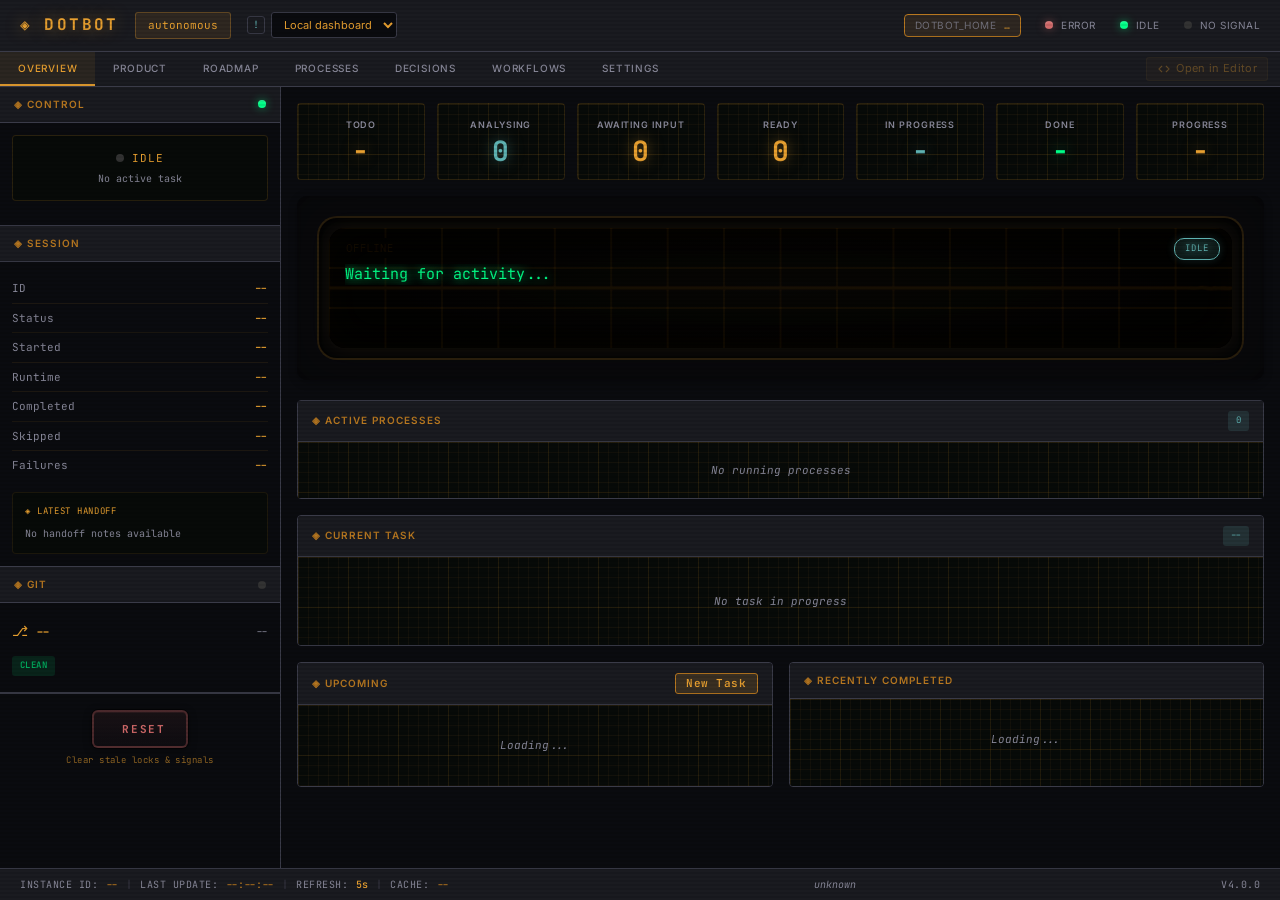
==== src/ui/static/index.html @ bc587c54 "Merge v4 into main (#455) * fix(runtime): add PwshProcess spawn helper  Introduce core/runtime/modul" ====
<!DOCTYPE html>
<html lang="en">
<head>
    <meta charset="UTF-8">
    <meta name="viewport" content="width=device-width, initial-scale=1.0">
    <title>DOTBOT // Control Panel</title>
    <link rel="icon" type="image/svg+xml" href="/favicon.svg">
    <link rel="stylesheet" href="css/theme.css">
    <link rel="stylesheet" href="css/base.css">
    <link rel="stylesheet" href="css/layout.css">
    <link rel="stylesheet" href="css/sidebar.css">
    <link rel="stylesheet" href="css/modules.css">
    <link rel="stylesheet" href="css/views.css">
    <link rel="stylesheet" href="css/modal.css">
    <link rel="stylesheet" href="css/crt.css">
    <link rel="stylesheet" href="css/processes.css">
    <link rel="stylesheet" href="css/responsive.css">
    <style>
        /* Hide body until theme is loaded to prevent flash */
        body { opacity: 0; transition: opacity 0.15s ease-in; }
        body.theme-loaded { opacity: 1; }
    </style>
</head>
<body>
    <div class="mobile-overlay" id="mobile-overlay"></div>
    <div class="control-panel">
        <!-- Header (v2 style) -->
        <header class="header">
            <button class="hamburger-menu" id="hamburger-menu" aria-label="Toggle menu">
                <!-- Menu icon loaded dynamically -->
            </button>
            <div class="system-id">
                <span class="logo">◈ DOTBOT</span>
                <span class="project-badge" id="project-name">autonomous</span>
                <label class="runtime-picker-wrap" title="Registered runtime">
                    <span class="runtime-picker-count" id="runtime-picker-status">0</span>
                    <select id="runtime-picker" class="runtime-picker" aria-label="Registered runtime">
                        <option value="">Local dashboard</option>
                    </select>
                </label>
                <span class="workflow-badge" id="workflow-badge"></span>
                <span class="workflow-pills" id="workflow-pills"></span>
            </div>
            <div class="header-signals">
                <div class="framework-banner" id="framework-banner" title="DOTBOT_HOME / framework status">
                    <span class="framework-banner__label">DOTBOT_HOME</span>
                    <span class="framework-banner__value" id="framework-banner-value">…</span>
                </div>
                <div class="signal">
                    <span class="led" id="connection-led"></span>
                    <span id="connection-status">CONNECTING</span>
                </div>
                <div class="signal">
                    <span class="led" id="running-led"></span>
                    <span id="running-status">Idle</span>
                </div>
                <div class="signal">
                    <span class="led off" id="control-led"></span>
                    <span id="control-signal-status">No Signal</span>
                </div>
            </div>
        </header>

        <!-- Tab Bar (Full Width) -->
        <div class="tab-bar-container">
            <div class="tab-bar">
                <div class="tab-group-main">
                    <button class="tab active" data-tab="overview">Overview</button>
                    <button class="tab" data-tab="product">Product</button>
                    <button class="tab" data-tab="pipeline">Roadmap</button>
                    <button class="tab" data-tab="processes">Processes</button>
                    <button class="tab" data-tab="decisions">Decisions</button>
                    <button class="tab" data-tab="workflow">Workflows</button>
                    <button class="tab" data-tab="settings">Settings</button>
                </div>
                <button class="editor-btn dimmed" id="editor-btn" title="Configure editor" aria-label="Configure editor">
                    <span class="editor-btn-icon" id="editor-btn-icon"></span>
                    <span class="editor-btn-label" id="editor-btn-label"></span>
                </button>
            </div>
        </div>

        <!-- Main Layout -->
        <div class="main-layout">
            <!-- Left Sidebar (Context-Aware) -->
            <aside class="sidebar-left">
                <!-- Overview Context: Control, Session, Verification (mirrors right sidebar) -->
                <div class="context-panel" data-context="overview">
                    <!-- Agent Control -->
                    <div class="left-module">
                        <div class="module-header">
                            <span class="module-title">◈ Control</span>
                            <span class="led" id="agent-led"></span>
                        </div>
                        <div class="module-content">
                            <div class="agent-status" id="agent-status-block">
                                <div class="agent-state" id="agent-state">
                                    <span class="led off"></span>
                                    <span>Idle</span>
                                </div>
                                <div class="agent-task" id="agent-current-task">No active task</div>
                            </div>
                            <!-- Process Controls -->
                            <div class="control-buttons" id="controls">
                                <!-- Dynamic workflow controls (populated by JS when workflows are installed) -->
                                <div id="workflow-controls-container"></div>
                            </div>
                            <div class="signal-feedback" id="signal-status"></div>
                        </div>
                    </div>

                    <!-- Session Info with Handoff -->
                    <div class="left-module">
                        <div class="module-header">
                            <span class="module-title">◈ Session</span>
                        </div>
                        <div class="module-content">
                            <div class="session-info">
                                <div class="session-row">
                                    <span class="session-label">ID</span>
                                    <span class="session-value" id="session-id">--</span>
                                </div>
                                <div class="session-row">
                                    <span class="session-label">Status</span>
                                    <span class="session-value" id="session-status-detail">--</span>
                                </div>
                                <div class="session-row">
                                    <span class="session-label">Started</span>
                                    <span class="session-value" id="session-started">--</span>
                                </div>
                                <div class="session-row">
                                    <span class="session-label">Runtime</span>
                                    <span class="session-value" id="session-runtime">--</span>
                                </div>
                                <div class="session-row">
                                    <span class="session-label">Completed</span>
                                    <span class="session-value" id="session-tasks-completed">--</span>
                                </div>
                                <div class="session-row">
                                    <span class="session-label">Skipped</span>
                                    <span class="session-value" id="session-tasks-skipped">--</span>
                                </div>
                                <div class="session-row">
                                    <span class="session-label">Failures</span>
                                    <span class="session-value" id="session-failures">--</span>
                                </div>
                            </div>
                            <!-- Handoff Preview -->
                            <div class="handoff-preview" id="handoff-preview">
                                <div class="handoff-title">◈ Latest Handoff</div>
                                <div class="handoff-text" id="handoff-text">No handoff notes available</div>
                            </div>
                        </div>
                    </div>

                    <!-- Git Status -->
                    <div class="left-module">
                        <div class="module-header">
                            <span class="module-title">◈ Git</span>
                            <span class="led off" id="git-led"></span>
                        </div>
                        <div class="module-content">
                            <div class="git-status-panel" id="git-status-panel">
                                <div class="git-branch-row">
                                    <span class="git-branch-icon">⎇</span>
                                    <span class="git-branch-name" id="git-branch">--</span>
                                    <span class="git-commit-hash" id="git-commit">--</span>
                                </div>
                                <div class="git-upstream-row" id="git-upstream-row" style="display: none;">
                                    <span class="git-upstream-label" id="git-upstream-label">--</span>
                                </div>
                                <div class="git-counts-row" id="git-counts-row">
                                    <span class="git-count-badge staged" id="git-staged-count" title="Staged changes ready to commit" style="display: none;"><span class="badge-label">Staged</span><span class="badge-count">0</span></span>
                                    <span class="git-count-badge unstaged" id="git-unstaged-count" title="Modified files not yet staged" style="display: none;"><span class="badge-label">Modified</span><span class="badge-count">0</span></span>
                                    <span class="git-count-badge untracked" id="git-untracked-count" title="New files not tracked by git" style="display: none;"><span class="badge-label">Untracked</span><span class="badge-count">0</span></span>
                                    <span class="git-clean-badge" id="git-clean-badge">Clean</span>
                                </div>
                                <div class="git-files-list" id="git-files-list" style="display: none;"></div>
                                <div class="git-commit-action" id="git-commit-action" style="display: none;">
                                    <button class="git-commit-btn" id="git-commit-btn" title="Invoke Claude to commit and push changes">
                                        <span class="git-commit-btn-icon">◈</span>
                                        <span class="git-commit-btn-text">Commit &amp; Push</span>
                                        <span class="git-commit-btn-loading" style="display: none;">Working...</span>
                                    </button>
                                </div>
                            </div>
                        </div>
                    </div>

                    <!-- Panic Button - Reset stale state -->
                    <div class="panic-section">
                        <button class="panic-btn" id="panic-reset" data-action="reset" title="Clear stale state files and locks">
                            <span class="panic-icon"><!-- Icon injected by JS --></span>
                            <span class="panic-label">RESET</span>
                        </button>
                        <div class="panic-hint">Clear stale locks &amp; signals</div>
                    </div>
                </div>

                <!-- Product Context: Project Info + File Navigator -->
                <div class="context-panel hidden" data-context="product">
                    <div class="sidebar-section" id="project-info-card">
                        <div class="sidebar-header">
                            <span class="sidebar-title">◈ Project</span>
                        </div>
                        <div class="sidebar-content">
                            <div class="project-info">
                                <div class="project-info-name" id="project-info-name">--</div>
                                <div class="project-info-workflow" id="project-info-workflow"></div>
                                <div class="project-info-summary" id="project-info-summary"></div>
                                <div class="project-info-path" id="project-info-path"></div>
                            </div>
                        </div>
                    </div>
                    <div class="sidebar-section">
                        <div class="sidebar-header">
                            <span class="sidebar-title">◈ Product Docs</span>
                        </div>
                        <div class="sidebar-content" id="product-file-nav">
                            <div class="loading-state">Loading...</div>
                        </div>
                    </div>
                </div>

                <!-- Pipeline/Roadmap Context: Task Summary -->
                <div class="context-panel hidden" data-context="pipeline">
                    <div class="sidebar-section">
                        <div class="sidebar-header">
                            <span class="sidebar-title">◈ Task Summary</span>
                        </div>
                        <div class="sidebar-content">
                            <div class="task-summary">
                                <div class="summary-item todo">
                                    <span class="summary-label">Todo</span>
                                    <span class="count-badge" data-status="todo" id="context-todo-count">-</span>
                                </div>
                                <div class="summary-item analysing">
                                    <span class="summary-label">Analysing</span>
                                    <span class="count-badge" id="context-analysing-count">-</span>
                                </div>
                                <div class="summary-item needs-input">
                                    <span class="summary-label">Needs Input</span>
                                    <span class="count-badge" id="context-needs-input-count">-</span>
                                </div>
                                <div class="summary-item analysed">
                                    <span class="summary-label">Analysed</span>
                                    <span class="count-badge" id="context-analysed-count">-</span>
                                </div>
                                <div class="summary-item in-progress">
                                    <span class="summary-label">In Progress</span>
                                    <span class="count-badge" data-status="in-progress" id="context-progress-count">-</span>
                                </div>
                                <div class="summary-item done">
                                    <span class="summary-label">Done</span>
                                    <span class="count-badge" data-status="done" id="context-done-count">-</span>
                                </div>
                            </div>
                        </div>
                    </div>

                    <div class="sidebar-section">
                        <div class="sidebar-header">
                            <span class="sidebar-title">◈ Progress</span>
                        </div>
                        <div class="sidebar-content">
                            <div class="progress-bar-container">
                                <div class="progress-bar" id="context-progress-bar"></div>
                            </div>
                            <div class="progress-label" id="context-progress-label">0%</div>
                        </div>
                    </div>

                    <div class="sidebar-section">
                        <div class="sidebar-header">
                            <span class="sidebar-title">◈ Other</span>
                        </div>
                        <div class="sidebar-content">
                            <div class="task-summary secondary">
                                <div class="summary-item skipped">
                                    <span class="summary-label">Skipped</span>
                                    <span class="count-badge muted" id="context-skipped-count">-</span>
                                </div>
                                <div class="summary-item cancelled">
                                    <span class="summary-label">Cancelled</span>
                                    <span class="count-badge muted" id="context-cancelled-count">-</span>
                                </div>
                            </div>
                        </div>
                    </div>
                </div>

                <!-- Processes Context: Process Summary -->
                <div class="context-panel hidden" data-context="processes">
                    <div class="sidebar-section">
                        <div class="sidebar-header">
                            <span class="sidebar-title">◈ Processes</span>
                        </div>
                        <div class="sidebar-content">
                            <div class="process-summary">
                                <div class="summary-item">
                                    <span class="summary-label">Running</span>
                                    <span class="summary-value active" id="proc-running-count">0</span>
                                </div>
                                <div class="summary-item">
                                    <span class="summary-label">Completed</span>
                                    <span class="summary-value" id="proc-completed-count">0</span>
                                </div>
                                <div class="summary-item">
                                    <span class="summary-label">Failed</span>
                                    <span class="summary-value" id="proc-failed-count">0</span>
                                </div>
                                <div class="summary-item">
                                    <span class="summary-label">Total Tasks</span>
                                    <span class="summary-value" id="proc-total-tasks">0</span>
                                </div>
                            </div>
                        </div>
                    </div>
                </div>

                <!-- Decisions Context: Decision Summary -->
                <div class="context-panel hidden" data-context="decisions">
                    <div class="sidebar-section">
                        <div class="sidebar-header">
                            <span class="sidebar-title">◈ Decisions</span>
                        </div>
                        <div class="sidebar-content">
                            <div class="decision-summary">
                                <div class="summary-item">
                                    <span class="summary-label">Proposed</span>
                                    <span class="summary-value" id="decision-count-proposed">0</span>
                                </div>
                                <div class="summary-item">
                                    <span class="summary-label">Accepted</span>
                                    <span class="summary-value active" id="decision-count-accepted">0</span>
                                </div>
                                <div class="summary-item">
                                    <span class="summary-label">Deprecated</span>
                                    <span class="summary-value" id="decision-count-deprecated">0</span>
                                </div>
                                <div class="summary-item">
                                    <span class="summary-label">Superseded</span>
                                    <span class="summary-value" id="decision-count-superseded">0</span>
                                </div>
                                <div class="summary-item">
                                    <span class="summary-label">Total</span>
                                    <span class="summary-value" id="decision-count-total">0</span>
                                </div>
                            </div>
                            <div style="margin-top: 10px;">
                                <button class="ctrl-btn-sm primary" id="decision-create-btn" style="width:100%;">+ New Decision</button>
                            </div>
                        </div>
                    </div>
                </div>

                <!-- Workflow Context: Nav Tree -->
                <div class="context-panel hidden" data-context="workflow">
                    <div class="sidebar-section">
                        <div class="sidebar-content" id="wf-nav-tree">
                            <div class="loading-state">Loading workflows...</div>
                        </div>
                    </div>
                    <div id="prompts-sidebar" style="display:none"></div>
                </div>

                <!-- Settings Context -->
                <div class="context-panel hidden" data-context="settings">
                    <div class="sidebar-section">
                        <div class="sidebar-header">
                            <span class="sidebar-title">◈ Settings</span>
                        </div>
                        <div class="sidebar-content">
                            <div class="settings-nav">
                                <div class="settings-nav-item active" data-settings-section="theme">Theme</div>
                                <div class="settings-nav-item" data-settings-section="provider">Coding Agent</div>
                                <div class="settings-nav-item" data-settings-section="analysis">Analysis Phase</div>
                                <div class="settings-nav-item" data-settings-section="execution">Execution Phase</div>
                                <div class="settings-nav-item" data-settings-section="verification">Verification</div>
                                <div class="settings-nav-item" data-settings-section="costs">Costs</div>
                                <div class="settings-nav-item" data-settings-section="editor">Editor</div>
                                <div class="settings-nav-item" data-settings-section="mothership">Mothership</div>
                                <div class="settings-nav-item" data-settings-section="aether" id="aetherNavItem" style="display:none">Aether</div>
                            </div>
                        </div>
                    </div>
                </div>
            </aside>

            <!-- Main Content -->
            <main class="main-content">
                <!-- Tab Content -->
                <div class="tab-content">
                    <!-- Overview Tab -->
                    <div class="tab-pane active" id="tab-overview">
                      <div class="overview-layout">
                        <div class="overview-content">
                        <!-- Executive Summary -->
                        <div class="executive-summary" id="executive-summary" style="display: none;"></div>

                        <!-- Stats Row -->
                        <div class="stats-row">
                            <div class="stat-card">
                                <div class="stat-label">TODO</div>
                                <div class="stat-value" data-status="todo" id="todo-count">-</div>
                            </div>
                            <div class="stat-card">
                                <div class="stat-label">ANALYSING</div>
                                <div class="stat-value" data-status="in-progress" id="analysing-count">0</div>
                            </div>
                            <div class="stat-card">
                                <div class="stat-label">AWAITING INPUT</div>
                                <div class="stat-value" data-status="todo" id="needs-input-count">0</div>
                            </div>
                            <div class="stat-card">
                                <div class="stat-label">READY</div>
                                <div class="stat-value" data-status="todo" id="analysed-count">0</div>
                            </div>
                            <div class="stat-card">
                                <div class="stat-label">IN PROGRESS</div>
                                <div class="stat-value" data-status="in-progress" id="progress-count">-</div>
                            </div>
                            <div class="stat-card">
                                <div class="stat-label">DONE</div>
                                <div class="stat-value" data-status="done" id="done-count">-</div>
                            </div>
                            <div class="stat-card">
                                <div class="stat-label">PROGRESS</div>
                                <div class="stat-value" id="progress-percent">-</div>
                            </div>
                        </div>

                        <!-- Activity Oscilloscope -->
                        <div id="activity-scope" class="crt-monitor">
                            <div class="crt-bezel">
                                <div class="crt-screen">
                                    <!-- Oscilloscope waveform (background) -->
                                    <canvas id="scope-canvas" width="800" height="120"></canvas>
                                    <!-- Message overlay on top of scope -->
                                    <div class="crt-overlay">
                                        <!-- Tool pill (top right) -->
                                        <div class="tool-pill" id="tool-pill">IDLE</div>
                                        <!-- Green text area (Claude's output) -->
                                        <div class="text-output" id="text-output">Waiting for activity...</div>
                                        <!-- Amber command area -->
                                        <div class="command-text" id="command-text"></div>
                                    </div>
                                    <div class="crt-scanlines"></div>
                                    <div class="crt-flicker"></div>
                                </div>
                            </div>
                        </div>

                        <!-- Active Processes Widget -->
                        <div class="module" id="active-processes-module">
                            <div class="module-header">
                                <span class="module-title">◈ Active Processes</span>
                                <span class="module-badge" id="active-process-count">0</span>
                            </div>
                            <div class="module-screen">
                                <div id="active-processes-list">
                                    <div class="empty-state">No running processes</div>
                                </div>
                                <div class="view-all-link" id="view-all-processes" style="display: none;">
                                    <a href="#" onclick="switchToTab('processes'); return false;">View All Processes &rarr;</a>
                                </div>
                            </div>
                        </div>

                        <!-- Current Task Module -->
                        <div class="module">
                            <div class="module-header">
                                <span class="module-title">◈ Current Task</span>
                                <span class="module-badge" id="current-task-status">--</span>
                            </div>
                            <div class="module-screen">
                                <div class="current-task" id="current-task">
                                    <div class="empty-state">No task in progress</div>
                                </div>
                            </div>
                        </div>

                        <!-- Two Column: Upcoming + Completed -->
                        <div class="two-column">
                            <div class="module">
                                <div class="module-header">
                                    <span class="module-title">◈ Upcoming</span>
                                    <button class="ctrl-btn-sm primary add-task-btn" id="add-task-btn-upcoming" title="Add new task">New Task</button>
                                </div>
                                <div class="module-screen">
                                    <div class="task-list" id="upcoming-tasks">
                                        <div class="loading-state">Loading...</div>
                                    </div>
                                </div>
                            </div>

                            <div class="module">
                                <div class="module-header">
                                    <span class="module-title">◈ Recently Completed</span>
                                </div>
                                <div class="module-screen">
                                    <div class="task-list" id="completed-tasks">
                                        <div class="loading-state">Loading...</div>
                                    </div>
                                </div>
                            </div>
                        </div>
                        </div><!-- /.overview-content -->
                        <div class="overview-side-panel" id="overview-side-panel" style="display: none;">
                            <div class="overview-side-header" id="overview-side-toggle">
                                ◈ <span id="overview-side-title">Workflow Progress</span>
                                <span class="overview-side-count" id="overview-side-count"></span>
                            </div>
                            <div class="overview-side-content" id="overview-side-content">
                                <div id="overview-workflow-phases"></div>
                            </div>
                        </div>
                      </div><!-- /.overview-layout -->
                    </div>

                    <!-- Pipeline Tab -->
                    <div class="tab-pane" id="tab-pipeline">
                        <div class="pipeline-wrapper">
                            <!-- Unified Task Pipeline -->
                            <div class="pipeline-stage">
                                <div class="pipeline-stage-header">
                                    <span class="pipeline-stage-title">◈ Task Pipeline</span>
                                    <select class="pipeline-workflow-filter" id="pipeline-workflow-filter" title="Filter tasks by workflow">
                                        <option value="">All Workflows</option>
                                    </select>
                                </div>
                                <div class="pipeline-container">
                                    <!-- Todo Column -->
                                    <div class="pipeline-column">
                                        <div class="column-header roadmap-column-header">
                                            <span class="column-label">◇ Todo</span>
                                            <div class="roadmap-column-actions">
                                                <span class="column-count" id="pipeline-todo-count">0</span>
                                                <button class="ctrl-btn-sm roadmap-header-action" id="roadmap-deleted-btn" title="View deleted task archive">Deleted</button>
                                                <button class="ctrl-btn-sm primary add-task-btn roadmap-header-action" id="add-task-btn-pipeline" title="Add new task">New Task</button>
                                            </div>
                                        </div>
                                        <div class="column-items" id="pipeline-todo">
                                            <div class="loading-state">Loading...</div>
                                        </div>
                                    </div>

                                    <div class="flow-arrow">→</div>

                                    <!-- Working Column (Analysing + In Progress) -->
                                    <div class="pipeline-column highlight">
                                        <div class="column-header">
                                            <span class="column-label">◈ Working</span>
                                            <span class="column-count" id="pipeline-working-count">0</span>
                                        </div>
                                        <div class="column-items" id="pipeline-working">
                                            <div class="empty-state">No active tasks</div>
                                        </div>
                                    </div>

                                    <div class="flow-arrow">→</div>

                                    <!-- Needs Input Column -->
                                    <div class="pipeline-column">
                                        <div class="column-header">
                                            <span class="column-label">⚡ Needs Input</span>
                                            <span class="column-count" id="pipeline-needs-input-count">0</span>
                                        </div>
                                        <div class="column-items" id="pipeline-needs-input">
                                            <div class="empty-state">No tasks</div>
                                        </div>
                                    </div>

                                    <div class="flow-arrow">→</div>

                                    <!-- Done Column -->
                                    <div class="pipeline-column">
                                        <div class="column-header">
                                            <span class="column-label">✓ Done</span>
                                            <span class="column-count" id="pipeline-done-count">0</span>
                                        </div>
                                        <div class="column-items" id="pipeline-done">
                                            <div class="loading-state">Loading...</div>
                                        </div>
                                    </div>
                                </div>
                            </div>
                        </div>
                    </div>

                    <!-- Processes Tab -->
                    <div class="tab-pane" id="tab-processes">
                        <!-- Process List -->
                        <div id="process-list">
                            <div class="empty-state">No processes</div>
                        </div>
                    </div>

                    <!-- Decisions Tab -->
                    <div class="tab-pane" id="tab-decisions">
                        <!-- Decision List (expandable rows grouped by status) -->
                        <div id="decision-list">
                            <div class="empty-state">No decisions yet. Create one or run the interview workflow to generate them automatically.</div>
                        </div>

                        <!-- Decision Create/Edit Modal -->
                        <div class="modal-overlay" id="decision-modal-overlay">
                            <div class="modal modal-wide decision-modal">
                                <div class="modal-header">
                                    <span class="modal-title">◈ <span id="decision-modal-title">New Decision</span></span>
                                    <button class="modal-close" id="decision-modal-close">✕</button>
                                </div>
                                <div class="modal-body">
                                    <div class="task-create-form">
                                        <div class="form-row">
                                            <div class="form-group" style="flex:1">
                                                <label class="form-label">Title</label>
                                                <input type="text" class="form-input" id="decision-form-title" placeholder="e.g. Use Repository Pattern for Data Access" />
                                            </div>
                                            <div class="form-group" style="flex:0 0 140px">
                                                <label class="form-label">Status</label>
                                                <select class="form-select" id="decision-form-status">
                                                    <option value="proposed">Proposed</option>
                                                    <option value="accepted">Accepted</option>
                                                </select>
                                            </div>
                                        </div>
                                        <div class="form-row">
                                            <div class="form-group" style="flex:1">
                                                <label class="form-label">Type</label>
                                                <select class="form-select" id="decision-form-type">
                                                    <option value="technical" selected>Technical</option>
                                                    <option value="architecture">Architecture</option>
                                                    <option value="business">Business</option>
                                                    <option value="process">Process</option>
                                                </select>
                                            </div>
                                            <div class="form-group" style="flex:1">
                                                <label class="form-label">Impact</label>
                                                <select class="form-select" id="decision-form-impact">
                                                    <option value="high">High</option>
                                                    <option value="medium" selected>Medium</option>
                                                    <option value="low">Low</option>
                                                </select>
                                            </div>
                                        </div>
                                        <div class="form-group">
                                            <label class="form-label">Context</label>
                                            <div class="form-hint">Why did this decision need to be made?</div>
                                            <textarea class="form-textarea" id="decision-form-context" rows="3"></textarea>
                                        </div>
                                        <div class="form-group">
                                            <label class="form-label">Decision</label>
                                            <div class="form-hint">What was decided?</div>
                                            <textarea class="form-textarea" id="decision-form-decision" rows="3"></textarea>
                                        </div>
                                        <div class="form-group">
                                            <label class="form-label">Consequences</label>
                                            <div class="form-hint">Trade-offs and constraints for future work</div>
                                            <textarea class="form-textarea" id="decision-form-consequences" rows="3"></textarea>
                                        </div>
                                        <div class="form-group">
                                            <label class="form-label">Stakeholders</label>
                                            <div class="form-hint">Comma-separated list of stakeholders</div>
                                            <input type="text" class="form-input" id="decision-form-stakeholders" placeholder="e.g. backend-team, tech-lead" />
                                        </div>
                                        <div class="form-group">
                                            <label class="form-label">Tags</label>
                                            <div class="form-hint">Comma-separated tags for categorization</div>
                                            <input type="text" class="form-input" id="decision-form-tags" placeholder="e.g. database, performance" />
                                        </div>
                                    </div>
                                </div>
                                <div class="modal-footer task-create-footer">
                                    <button class="ctrl-btn" id="decision-modal-cancel">Cancel</button>
                                    <button class="ctrl-btn primary" id="decision-modal-save">Save Decision</button>
                                </div>
                            </div>
                        </div>
                    </div>

                    <!-- Workflow Tab -->
                    <div class="tab-pane" id="tab-workflow">
                        <!-- All workflow runs (concurrent runs + repeat instances), grouped by run -->
                        <div class="module workflow-runs-panel" id="workflow-runs-panel">
                            <div class="module-header">
                                <span class="module-title">◈ Workflow Runs</span>
                                <span class="count-badge" id="workflow-runs-count">0</span>
                            </div>
                            <div class="module-screen">
                                <div class="workflow-runs-list" id="workflow-runs-list">
                                    <div class="empty-state">No workflow runs yet</div>
                                </div>
                            </div>
                        </div>
                        <div class="workflow-viewer">
                            <!-- Left: Markdown Content Panel -->
                            <div class="markdown-panel">
                                <div class="markdown-header">
                                    <span class="markdown-title" id="workflow-doc-title">Select an item</span>
                                </div>
                                <div class="markdown-content" id="workflow-doc-content">
                                    <div class="doc-placeholder">Select a workflow item from the sidebar</div>
                                </div>
                            </div>

                            <!-- Right: Relationship Panel -->
                            <div class="relationship-panel">
                                <div class="relationship-header">◈ Relationships</div>
                                <div class="relationship-tree" id="relationship-tree">
                                    <!-- Populated dynamically -->
                                    <div class="empty-state">Select an item to view relationships</div>
                                </div>
                            </div>
                        </div>
                    </div>

                    <!-- Product Tab -->
                    <div class="tab-pane" id="tab-product">
                        <div class="product-viewer">
                            <div class="product-content full-width">
                                <div class="doc-viewer" id="doc-viewer">
                                    <div class="doc-placeholder">Select a document from the left panel</div>
                                </div>
                            </div>
                        </div>
                    </div>

                    <!-- Settings Tab -->
                    <div class="tab-pane" id="tab-settings">
                        <div class="settings-container">
                            <!-- Theme Section -->
                            <div class="settings-section" id="settings-theme">
                                <div class="module">
                                    <div class="module-header">
                                        <span class="module-title">◈ Theme</span>
                                    </div>
                                    <div class="module-screen">
                                        <div class="settings-description">
                                            Choose a color theme for the control panel. Changes are saved automatically.
                                        </div>
                                        <div class="theme-grid" id="theme-grid">
                                            <!-- Theme options populated by JS -->
                                        </div>
                                    </div>
                                </div>
                            </div>

                            <!-- Coding Agent Section -->
                            <div class="settings-section hidden" id="settings-provider">
                                <div class="module">
                                    <div class="module-header">
                                        <span class="module-title">◈ Coding Agent</span>
                                    </div>
                                    <div class="module-screen">
                                        <div class="settings-description">
                                            Select the AI coding agent CLI to use for task processing.
                                        </div>
                                        <div class="settings-subsection">
                                            <div class="subsection-header">Active Coding Agent</div>
                                            <div class="loading-state" id="provider-loading">Detecting installed coding agents...</div>
                                            <div class="model-grid" id="provider-grid" style="display:none;">
                                                <!-- Provider options populated by JS -->
                                            </div>
                                        </div>
                                        <div class="settings-subsection" id="permission-mode-section" style="display:none;">
                                            <div class="subsection-header">Permission Mode</div>
                                            <div class="settings-description" id="permission-mode-description">
                                                Controls how the coding agent handles permission checks during autonomous execution.
                                            </div>
                                            <div class="model-grid" id="permission-mode-grid">
                                                <!-- Permission mode options populated by JS -->
                                            </div>
                                            <div class="settings-note" id="permission-mode-note" style="display:none;"></div>
                                        </div>
                                        <div class="settings-note">
                                            Changing the coding agent will update the model and permission mode options.
                                        </div>
                                    </div>
                                </div>
                            </div>

                            <!-- Analysis Section -->
                            <div class="settings-section hidden" id="settings-analysis">
                                <div class="module">
                                    <div class="module-header">
                                        <span class="module-title">◈ Analysis</span>
                                    </div>
                                    <div class="module-screen">
                                        <div class="settings-description">
                                            Configure how the analysis loop processes tasks.
                                        </div>
                                        <div class="settings-group">
                                            <div class="setting-row">
                                                <div class="setting-info">
                                                    <span class="setting-label">Auto-Approve Splits</span>
                                                    <span class="setting-description">Automatically approve task split proposals without human review</span>
                                                </div>
                                                <label class="toggle-switch">
                                                    <input type="checkbox" id="setting-auto-approve-splits">
                                                    <span class="toggle-slider"></span>
                                                </label>
                                            </div>
                                        </div>

                                        <div class="settings-subsection">
                                            <div class="subsection-header">Split Threshold Effort</div>
                                            <div class="settings-description">
                                                Tasks at or above this effort level may be split into smaller sub-tasks.
                                            </div>
                                            <div class="model-grid" id="effort-threshold-grid">
                                                <!-- Effort options populated by JS -->
                                            </div>
                                        </div>

                                        <div class="settings-subsection">
                                            <div class="subsection-header">Analysis Mode</div>
                                            <div class="settings-description">
                                                How the analysis loop picks up tasks for pre-flight analysis.
                                            </div>
                                            <div class="model-grid" id="analysis-mode-grid">
                                                <!-- Mode options populated by JS -->
                                            </div>
                                        </div>

                                        <div class="settings-subsection">
                                            <div class="subsection-header">Question Timeout</div>
                                            <div class="settings-description">
                                                Hours to wait for human answers before auto-skipping. Leave empty for no timeout.
                                            </div>
                                            <div class="setting-row">
                                                <div class="setting-info">
                                                    <span class="setting-label">Timeout (hours)</span>
                                                    <span class="setting-description">Auto-skip tasks after this many hours without a response</span>
                                                </div>
                                                <input type="number" class="settings-number-input" id="setting-question-timeout" min="0" step="1" placeholder="No timeout">
                                            </div>
                                        </div>

                                        <div class="settings-subsection">
                                            <div class="subsection-header">Model</div>
                                            <div class="settings-description">
                                                Select the model to use for task analysis.
                                            </div>
                                            <div class="model-grid" id="analysis-model-grid">
                                                <!-- Model options populated by JS -->
                                            </div>
                                        </div>

                                        <div class="settings-note">
                                            Changes take effect on next analysis loop iteration.
                                        </div>
                                    </div>
                                </div>
                            </div>

                            <!-- Execution Section -->
                            <div class="settings-section hidden" id="settings-execution">
                                <div class="module">
                                    <div class="module-header">
                                        <span class="module-title">◈ Execution</span>
                                    </div>
                                    <div class="module-screen">
                                        <div class="settings-description">
                                            Configure the execution loop model and debug output.
                                        </div>
                                        <div class="settings-subsection">
                                            <div class="subsection-header">Model</div>
                                            <div class="settings-description">
                                                Select the model to use for task execution.
                                            </div>
                                            <div class="model-grid" id="execution-model-grid">
                                                <!-- Model options populated by JS -->
                                            </div>
                                        </div>

                                        <div class="settings-subsection">
                                            <div class="subsection-header">Debug Output</div>
                                            <div class="settings-description">
                                                Configure debug and verbose output for the autonomous loop.
                                            </div>
                                            <div class="settings-group">
                                                <div class="setting-row">
                                                    <div class="setting-info">
                                                        <span class="setting-label">Show Debug Output</span>
                                                        <span class="setting-description">Display raw JSON events and Claude invocation details</span>
                                                    </div>
                                                    <label class="toggle-switch">
                                                        <input type="checkbox" id="setting-show-debug">
                                                        <span class="toggle-slider"></span>
                                                    </label>
                                                </div>
                                                <div class="setting-row">
                                                    <div class="setting-info">
                                                        <span class="setting-label">Show Verbose Output</span>
                                                        <span class="setting-description">Display detailed tool results and metadata</span>
                                                    </div>
                                                    <label class="toggle-switch">
                                                        <input type="checkbox" id="setting-show-verbose">
                                                        <span class="toggle-slider"></span>
                                                    </label>
                                                </div>
                                            </div>
                                        </div>

                                        <div class="settings-note">
                                            Changes take effect on next execution loop start.
                                        </div>
                                    </div>
                                </div>
                            </div>

                            <!-- Verification Section -->
                            <div class="settings-section hidden" id="settings-verification">
                                <div class="module">
                                    <div class="module-header">
                                        <span class="module-title">◈ Verification</span>
                                    </div>
                                    <div class="module-screen">
                                        <div class="settings-description">
                                            Configure which verification scripts run after task completion. Core scripts cannot be disabled.
                                        </div>
                                        <div id="verification-scripts-list">
                                            <!-- Verification script rows populated by JS -->
                                            <div class="loading-state">Loading scripts...</div>
                                        </div>
                                        <div class="settings-note" style="margin-top: 16px;">
                                            Changes take effect immediately on next task completion.
                                        </div>
                                    </div>
                                </div>
                            </div>

                            <!-- Costs Section -->
                            <div class="settings-section hidden" id="settings-costs">
                                <div class="module">
                                    <div class="module-header">
                                        <span class="module-title">◈ Cost Estimates</span>
                                    </div>
                                    <div class="module-screen">
                                        <div class="settings-description">
                                            Configure cost parameters for roadmap estimates and task planning.
                                        </div>
                                        <div class="settings-group">
                                            <div class="setting-row">
                                                <div class="setting-info">
                                                    <span class="setting-label">Blended Hourly Rate</span>
                                                    <span class="setting-description">Average cost per developer hour</span>
                                                </div>
                                                <input type="number" class="settings-number-input" id="setting-hourly-rate" min="0" step="1" placeholder="50">
                                            </div>
                                            <div class="setting-row">
                                                <div class="setting-info">
                                                    <span class="setting-label">AI Cost Per Task</span>
                                                    <span class="setting-description">Estimated AI API cost per task execution</span>
                                                </div>
                                                <input type="number" class="settings-number-input" id="setting-ai-cost-per-task" min="0" step="0.01" placeholder="0.50">
                                            </div>
                                            <div class="setting-row">
                                                <div class="setting-info">
                                                    <span class="setting-label">AI Speedup Factor</span>
                                                    <span class="setting-description">How many times faster AI completes tasks vs human</span>
                                                </div>
                                                <input type="number" class="settings-number-input" id="setting-ai-speedup-factor" min="1" step="1" placeholder="10">
                                            </div>
                                            <div class="setting-row">
                                                <div class="setting-info">
                                                    <span class="setting-label">Currency</span>
                                                    <span class="setting-description">Currency code for cost displays</span>
                                                </div>
                                                <input type="text" class="settings-number-input" id="setting-currency" placeholder="USD">
                                            </div>
                                        </div>
                                        <div class="settings-note" style="margin-top: 16px;">
                                            Used for roadmap timeline and cost comparisons (human vs AI-assisted).
                                        </div>
                                    </div>
                                </div>
                            </div>

                            <!-- Editor Section -->
                            <div class="settings-section hidden" id="settings-editor">
                                <div class="module">
                                    <div class="module-header">
                                        <span class="module-title">◈ Editor</span>
                                    </div>
                                    <div class="module-screen">
                                        <div class="settings-description">
                                            Choose an editor to open your project from the dashboard header. Only installed editors can be selected.
                                            <a href="#" class="editor-rescan-link" id="editor-rescan-btn" title="Re-detect installed editors">Rescan</a>
                                        </div>
                                        <div class="model-grid editor-grid" id="editor-grid">
                                            <!-- Editor options populated by JS -->
                                        </div>

                                        <div class="settings-subsection" id="editor-custom-section" style="display: none;">
                                            <div class="subsection-header">Custom Command</div>
                                            <div class="settings-description">
                                                Enter the command to launch your editor. Use <code>{path}</code> where the project directory should go. If omitted, the path is appended to the end.
                                            </div>
                                            <div class="setting-row">
                                                <div class="setting-info">
                                                    <span class="setting-label">Command</span>
                                                    <span class="setting-description">e.g. my-editor --new-window {path}</span>
                                                </div>
                                                <input type="text" class="settings-text-input" id="editor-custom-command" placeholder="my-editor {path}">
                                            </div>
                                        </div>

                                        <div class="settings-note">
                                            Changes take effect immediately. Click the editor button in the header to launch.
                                        </div>
                                    </div>
                                </div>
                            </div>

                            <!-- Mothership Section -->
                            <div class="settings-section hidden" id="settings-mothership">
                                <div class="module">
                                    <div class="module-header">
                                        <span class="module-title">&#9672; Mothership</span>
                                        <span class="mothership-health-indicator" id="mothership-health" title="Server status">
                                            <span class="health-dot" id="mothership-health-dot"></span>
                                            <span class="health-label" id="mothership-health-label">Unknown</span>
                                        </span>
                                    </div>
                                    <div class="module-screen">
                                        <div class="settings-description">
                                            Connect to DotbotServer to sync task state and deliver questions via external channels (Teams, Email, Jira).
                                            When enabled, questions that put tasks into "needs-input" are also delivered externally.
                                            Responses are polled and reconciled automatically.
                                        </div>
                                        <div class="settings-group">
                                            <div class="setting-row">
                                                <div class="setting-info">
                                                    <span class="setting-label">Enable Mothership</span>
                                                    <span class="setting-description">Connect to DotbotServer for sync and external delivery</span>
                                                </div>
                                                <label class="toggle-switch">
                                                    <input type="checkbox" id="notif-enabled">
                                                    <span class="toggle-slider"></span>
                                                </label>
                                            </div>
                                            <div class="setting-row">
                                                <div class="setting-info">
                                                    <span class="setting-label">Enable Sound Alerts</span>
                                                    <span class="setting-description">Play local control panel sounds for task and session changes</span>
                                                </div>
                                                <label class="toggle-switch">
                                                    <input type="checkbox" id="notif-sound-enabled">
                                                    <span class="toggle-slider"></span>
                                                </label>
                                            </div>
                                        </div>

                                        <div class="settings-subsection">
                                            <div class="subsection-header">Server Connection</div>
                                            <div class="setting-row">
                                                <div class="setting-info">
                                                    <span class="setting-label">Server URL</span>
                                                    <span class="setting-description">DotbotServer base URL</span>
                                                </div>
                                                <input type="text" class="settings-text-input" id="notif-server-url" placeholder="https://your-dotbot-server.azurewebsites.net">
                                            </div>
                                            <div class="setting-row">
                                                <div class="setting-info">
                                                    <span class="setting-label">API Key</span>
                                                    <span class="setting-description">Stored securely in local config (gitignored)</span>
                                                </div>
                                                <input type="password" class="settings-text-input" id="notif-api-key" placeholder="Enter API key">
                                            </div>
                                            <div class="setting-row">
                                                <div class="setting-info">
                                                    <span class="setting-label">Test Connection</span>
                                                    <span class="setting-description" id="notif-test-status"></span>
                                                </div>
                                                <button class="btn btn-small" id="notif-test-btn">Test</button>
                                            </div>
                                        </div>

                                        <div class="settings-subsection">
                                            <div class="subsection-header">Sync Controls</div>
                                            <div class="setting-row">
                                                <div class="setting-info">
                                                    <span class="setting-label">Sync Task State</span>
                                                    <span class="setting-description">Push task status updates to mothership</span>
                                                </div>
                                                <label class="toggle-switch">
                                                    <input type="checkbox" id="ms-sync-tasks">
                                                    <span class="toggle-slider"></span>
                                                </label>
                                            </div>
                                            <div class="setting-row">
                                                <div class="setting-info">
                                                    <span class="setting-label">Sync Questions</span>
                                                    <span class="setting-description">Deliver task questions to external channels</span>
                                                </div>
                                                <label class="toggle-switch">
                                                    <input type="checkbox" id="ms-sync-questions">
                                                    <span class="toggle-slider"></span>
                                                </label>
                                            </div>
                                            <div class="setting-row">
                                                <div class="setting-info">
                                                    <span class="setting-label">Poll Interval</span>
                                                    <span class="setting-description">Seconds between response checks (min: 5)</span>
                                                </div>
                                                <input type="number" class="settings-number-input" id="notif-poll-interval" min="5" step="5" placeholder="30">
                                            </div>
                                        </div>

                                        <div class="settings-subsection">
                                            <div class="subsection-header">Delivery</div>
                                            <div class="setting-row">
                                                <div class="setting-info">
                                                    <span class="setting-label">Channel</span>
                                                    <span class="setting-description">Delivery channel for questions</span>
                                                </div>
                                                <select class="settings-select" id="notif-channel">
                                                    <option value="teams">Microsoft Teams</option>
                                                    <option value="slack">Slack</option>
                                                    <option value="email">Email</option>
                                                    <option value="jira">Jira</option>
                                                </select>
                                            </div>
                                            <div class="setting-row">
                                                <div class="setting-info">
                                                    <span class="setting-label">Recipients</span>
                                                    <span class="setting-description">Comma-separated email addresses or AAD object IDs</span>
                                                </div>
                                                <input type="text" class="settings-text-input" id="notif-recipients" placeholder="user@example.com">
                                            </div>
                                        </div>

                                        <div class="settings-subsection">
                                            <div class="subsection-header">Project Identity</div>
                                            <div class="setting-row">
                                                <div class="setting-info">
                                                    <span class="setting-label">Project Name</span>
                                                    <span class="setting-description">Shown in notification cards</span>
                                                </div>
                                                <input type="text" class="settings-text-input" id="notif-project-name" placeholder="My Project">
                                            </div>
                                            <div class="setting-row">
                                                <div class="setting-info">
                                                    <span class="setting-label">Project Description</span>
                                                    <span class="setting-description">Brief description for context</span>
                                                </div>
                                                <input type="text" class="settings-text-input" id="notif-project-desc" placeholder="A brief project description">
                                            </div>
                                        </div>

                                        <div class="settings-note" style="margin-top: 16px;">
                                            The API key is stored in .bot/.control/settings.json (gitignored). All other settings are saved in settings.default.json.
                                            The poller requires a Web UI restart to pick up interval changes.
                                        </div>
                                    </div>
                                </div>
                            </div>

                            <!-- Aether Section -->
                            <div class="settings-section hidden" id="settings-aether">
                                <div class="module">
                                    <div class="module-header">
                                        <span class="module-title">◈ Aether</span>
                                    </div>
                                    <div class="module-screen">
                                        <!-- Bond Panel (pre-link) -->
                                        <div class="aether-screen" id="aetherBondPanel">
                                            <div class="aether-mystery">
                                                <div class="aether-glyph">◈</div>
                                                <div class="aether-prompt">Something resonates nearby...</div>
                                                <div class="aether-bond-status idle" id="aetherBondStatus">
                                                    <span id="aetherBondMessage">Press to begin bonding</span>
                                                    <span class="aether-countdown" id="aetherCountdown" style="display:none">30</span>
                                                </div>
                                                <button class="ctrl-btn primary" id="aetherBondBtn">BOND</button>
                                            </div>
                                        </div>

                                        <!-- Config Panel (post-link) -->
                                        <div class="aether-screen" id="aetherConfigPanel" style="display:none">
                                            <!-- Activity indicator -->
                                            <div class="aether-activity">
                                                <div class="aether-activity-dot"></div>
                                                <span class="aether-activity-label">Monitoring</span>
                                            </div>

                                            <!-- Stats -->
                                            <div class="aether-stats">
                                                <div class="aether-stat">
                                                    <div class="aether-stat-value" data-type="success" id="aetherStartCount">0</div>
                                                    <div class="aether-stat-label">Starts</div>
                                                </div>
                                                <div class="aether-stat">
                                                    <div class="aether-stat-value" data-type="info" id="aetherCompleteCount">0</div>
                                                    <div class="aether-stat-label">Complete</div>
                                                </div>
                                                <div class="aether-stat">
                                                    <div class="aether-stat-value" data-type="warning" id="aetherErrorCount">0</div>
                                                    <div class="aether-stat-label">Errors</div>
                                                </div>
                                            </div>

                                            <!-- Last event -->
                                            <div class="aether-last-event" id="aetherLastEvent">
                                                <span class="event-type">--</span>
                                                <span class="event-time">waiting for events</span>
                                            </div>

                                            <div class="settings-group">
                                                <div class="setting-row">
                                                    <div class="setting-info">
                                                        <span class="setting-label">Conduit</span>
                                                        <span class="setting-description" id="aetherConduitInfo">--</span>
                                                    </div>
                                                </div>
                                            </div>
                                            <div class="aether-node-section">
                                                <div class="subsection-header">Nodes</div>
                                                <div class="aether-node-list" id="aetherNodeList">
                                                    <div class="aether-empty">Loading nodes...</div>
                                                </div>
                                            </div>
                                            <div class="aether-actions">
                                                <button class="ctrl-btn" id="aetherTestBtn">TEST PULSE</button>
                                                <button class="ctrl-btn danger" id="aetherUnlinkBtn">UNLINK</button>
                                            </div>
                                        </div>
                                    </div>
                                </div>
                            </div>
                        </div>
                    </div>
                </div>
            </main>
        </div>

        <footer class="footer">
            <div class="footer-left">
                <span class="footer-label">INSTANCE ID:</span>
                <span class="footer-value" id="instance-id">--</span>
                <span class="footer-sep">|</span>
                <span class="footer-label">LAST UPDATE:</span>
                <span class="footer-value" id="last-update">--:--:--</span>
                <span class="footer-sep">|</span>
                <span class="footer-label">REFRESH:</span>
                <span class="footer-value" data-type="primary">5s</span>
                <span class="footer-sep">|</span>
                <span class="footer-label">CACHE:</span>
                <span class="footer-value" id="cache-status">--</span>
            </div>
            <div class="footer-center">
                <span class="footer-mission" id="footer-mission">◈ .bot autonomous development system</span>
            </div>
            <div class="footer-right">
                <span class="footer-label">v4.0.0</span>
            </div>
        </footer>
    </div>

    <!-- Task Detail Modal -->
    <div class="modal-overlay" id="task-modal">
        <div class="modal modal-task-detail">
            <div class="modal-header">
                <span class="modal-title" id="modal-task-name">Task Details</span>
                <button class="modal-close" id="modal-close"><!-- Close icon loaded dynamically --></button>
            </div>
            <div class="modal-body" id="modal-task-content">
                <!-- Task details rendered by showTaskModal() -->
            </div>
        </div>
    </div>

    <!-- Action Required Floating Widget -->
    <div class="action-widget hidden" id="action-widget">
        <span class="action-widget-icon">⚡</span>
        <span class="action-widget-label">Action Required</span>
        <span class="action-widget-count" id="action-widget-count">0</span>
    </div>

    <!-- Slide-out Panel for Actions -->
    <div class="slideout-overlay" id="slideout-overlay"></div>
    <div class="slideout-panel" id="slideout-panel">
        <div class="slideout-header">
            <span class="slideout-title">◈ Action Required</span>
            <button class="slideout-close" id="slideout-close">×</button>
        </div>
        <div class="slideout-content" id="slideout-content">
            <div class="empty-state">No pending actions</div>
        </div>
    </div>

    <!-- Plan Viewer Modal -->
    <div class="modal-overlay" id="plan-modal">
        <div class="modal modal-wide">
            <div class="modal-header">
                <span class="modal-title" id="plan-modal-title">Implementation Plan</span>
                <button class="modal-close" id="plan-modal-close"><!-- Close icon loaded dynamically --></button>
            </div>
            <div class="modal-body markdown-content" id="plan-modal-content">
                <!-- Plan markdown rendered here -->
            </div>
            <div class="modal-footer">
                <button class="ctrl-btn" id="plan-modal-back">Back to Task</button>
            </div>
        </div>
    </div>

    <!-- Whisper Modal -->
    <div class="modal-overlay" id="whisper-modal">
        <div class="modal whisper-modal">
            <div class="modal-header">
                <span class="modal-icon"></span>
                <span class="modal-title">Whisper to DotBot</span>
                <button class="modal-close" id="whisper-modal-close"><!-- Close icon loaded dynamically --></button>
            </div>
            <div class="modal-body whisper-modal-body">
                <!-- Instance Selector Label -->
                <div class="whisper-section-label">Select an instance</div>

                <!-- Instance Selector -->
                <div class="instance-selector">
                    <button class="instance-btn" data-instance="workflow" id="btn-workflow" disabled>
                        <span class="instance-led dead" id="led-workflow"></span>
                        <span>Workflow</span>
                        <span class="instance-pid" id="pid-workflow"></span>
                    </button>
                    <button class="instance-btn" data-instance="analysis" id="btn-analysis" disabled>
                        <span class="instance-led dead" id="led-analysis"></span>
                        <span>Analysis</span>
                        <span class="instance-pid" id="pid-analysis"></span>
                    </button>
                    <button class="instance-btn" data-instance="execution" id="btn-execution" disabled>
                        <span class="instance-led dead" id="led-execution"></span>
                        <span>Execution</span>
                        <span class="instance-pid" id="pid-execution"></span>
                    </button>
                </div>

                <!-- Status Display -->
                <div class="steering-status" id="steering-status">
                    <div class="steering-text muted" id="steering-text">No instance selected</div>
                </div>

                <!-- Whisper Input -->
                <div class="whisper-form">
                    <textarea id="whisper-input" class="whisper-input"
                              placeholder="Send guidance..." maxlength="500" rows="3" disabled></textarea>
                    <div class="whisper-actions">
                        <select id="whisper-priority" class="whisper-priority" disabled>
                            <option value="normal">Normal</option>
                            <option value="urgent">Urgent</option>
                            <option value="abort">Abort</option>
                        </select>
                        <button class="ctrl-btn primary" id="whisper-send" disabled>SEND</button>
                    </div>
                </div>
            </div>
        </div>
    </div>

    <!-- Roadmap Task Edit Modal -->
    <div class="modal-overlay" id="task-edit-modal">
        <div class="modal modal-task-edit">
            <div class="modal-header">
                <span class="modal-title" id="task-edit-modal-title">Edit Task</span>
                <button class="modal-close" id="task-edit-modal-close"><!-- Close icon loaded dynamically --></button>
            </div>
            <div class="modal-body task-edit-modal-body">
                <div class="task-edit-layout">
                    <div class="task-edit-form">
                        <input type="hidden" id="task-edit-id">
                        <div class="form-group">
                            <label class="form-label">Task Name</label>
                            <input class="form-input" id="task-edit-name" type="text">
                        </div>
                        <div class="form-group">
                            <label class="form-label">Description</label>
                            <textarea class="form-textarea" id="task-edit-description" rows="4"></textarea>
                        </div>
                        <div class="task-edit-grid">
                            <div class="form-group">
                                <label class="form-label">Category</label>
                                <input class="form-input" id="task-edit-category" type="text">
                            </div>
                            <div class="form-group">
                                <label class="form-label">Priority</label>
                                <input class="form-input" id="task-edit-priority" type="number" min="1">
                            </div>
                            <div class="form-group">
                                <label class="form-label">Effort</label>
                                <input class="form-input" id="task-edit-effort" type="text">
                            </div>
                        </div>
                        <div class="form-group">
                            <label class="form-label">Dependencies (one per line)</label>
                            <textarea class="form-textarea" id="task-edit-dependencies" rows="3"></textarea>
                        </div>
                        <div class="form-group">
                            <label class="form-label">Implementation Steps (one per line)</label>
                            <textarea class="form-textarea" id="task-edit-steps" rows="5"></textarea>
                        </div>
                        <div class="form-group">
                            <label class="form-label">Acceptance Criteria (one per line)</label>
                            <textarea class="form-textarea" id="task-edit-criteria" rows="4"></textarea>
                        </div>
                    </div>
                    <aside class="task-history-panel">
                        <div class="task-history-panel-header">
                            <span class="task-history-title">Version History</span>
                            <button class="ctrl-btn-sm roadmap-header-action" id="task-edit-refresh-history">Refresh</button>
                        </div>
                        <div class="task-history-list" id="task-edit-history-list">
                            <div class="loading-state">Loading version history...</div>
                        </div>
                    </aside>
                </div>
            </div>
            <div class="modal-footer">
                <button class="ctrl-btn" id="task-edit-cancel">Cancel</button>
                <button class="ctrl-btn primary" id="task-edit-save">Save Changes</button>
            </div>
        </div>
    </div>

    <!-- Deleted Tasks Archive Modal -->
    <div class="modal-overlay" id="deleted-tasks-modal">
        <div class="modal modal-wide modal-deleted-archive">
            <div class="modal-header">
                <span class="modal-title">Deleted Task Archive</span>
                <button class="modal-close" id="deleted-tasks-modal-close"><!-- Close icon loaded dynamically --></button>
            </div>
            <div class="modal-body deleted-tasks-modal-body">
                <div class="deleted-tasks-summary" id="deleted-tasks-summary">Loading archive...</div>
                <div class="task-history-list deleted-tasks-list" id="deleted-tasks-list">
                    <div class="loading-state">Loading deleted task archive...</div>
                </div>
            </div>
            <div class="modal-footer">
                <button class="ctrl-btn" id="deleted-tasks-close">Close</button>
            </div>
        </div>
    </div>
    <!-- Task Creation Modal -->
    <div class="modal-overlay" id="task-create-modal">
        <div class="modal modal-wide">
            <div class="modal-header">
                <span class="modal-title">◈ Create New Task</span>
                <button class="modal-close" id="task-create-modal-close"><!-- Close icon loaded dynamically --></button>
            </div>
            <div class="modal-body">
                <div class="task-create-form">
                    <div class="form-group">
                        <label class="form-label">Describe what you want to accomplish</label>
                        <textarea class="form-textarea" id="task-create-prompt" placeholder="Example: Add a dark mode toggle to the settings page with persistent user preference..." rows="6"></textarea>
                    </div>
                    <div class="form-hint">
                        Dotbot will analyze your request and create a properly structured task with acceptance criteria, implementation steps, and sensible defaults.
                    </div>
                    <div class="form-option">
                        <label class="form-checkbox-label">
                            <input type="checkbox" id="task-create-interview">
                            <span class="form-checkbox-text">Interview me to clarify requirements</span>
                        </label>
                        <div class="form-option-hint">Dotbot will ask clarifying questions before finalizing the task</div>
                    </div>
                </div>
            </div>
            <div class="modal-footer task-create-footer">
                <button class="ctrl-btn" id="task-create-cancel">Cancel</button>
                <button class="ctrl-btn primary" id="task-create-submit">
                    <span class="btn-text">Create Task</span>
                    <span class="btn-loading" style="display: none;">Creating...</span>
                </button>
            </div>
        </div>
    </div>

    <!-- Workflow Launch Modal -->
    <div class="modal-overlay" id="workflow-launch-modal">
        <div class="modal modal-wide">
            <div class="modal-header">
                <span class="modal-title">◈ <span id="workflow-launch-modal-title">Launch Project</span></span>
                <button class="modal-close" id="workflow-launch-modal-close"><!-- Close icon loaded dynamically --></button>
            </div>
            <div class="modal-body">
                <!-- Phase 1: Form -->
                <div class="workflow-launch-phase" id="workflow-launch-phase-form">
                    <div class="task-create-form">
                        <div class="form-group">
                            <label class="form-label">Describe your project</label>
                            <textarea class="form-textarea" id="workflow-launch-prompt" placeholder="What are you building? What problem does it solve? What technologies are you using?" rows="6"></textarea>
                        </div>
                        <div class="form-hint" id="workflow-launch-description">
                            Claude will create your mission, tech stack, and entity model documents based on your description and any attached files.
                        </div>
                        <div id="workflow-launch-fields"></div>
                        <div class="form-group">
                            <label class="form-label">Attach context files (optional)</label>
                            <div class="workflow-launch-dropzone" id="workflow-launch-dropzone">
                                <div class="dropzone-content">
                                    <div class="dropzone-icon">◇</div>
                                    <div class="dropzone-text">Drop files here or click to browse</div>
                                    <div class="dropzone-hint">Any file type and size</div>
                                </div>
                            </div>
                            <input type="file" id="workflow-launch-file-input" style="display: none;" multiple>
                            <div id="workflow-launch-file-list" class="workflow-launch-file-list"></div>
                        </div>
                        <div class="form-option">
                            <label class="form-checkbox-label">
                                <input type="checkbox" id="workflow-launch-interview" checked>
                                <span class="form-checkbox-text" id="workflow-launch-interview-label" data-default="Interview me to clarify requirements"></span>
                            </label>
                            <div class="form-option-hint" id="workflow-launch-interview-hint" data-default="Dotbot will ask clarifying questions before creating product documents"></div>
                        </div>
                        <div class="form-option">
                            <label class="form-checkbox-label">
                                <input type="checkbox" id="workflow-launch-auto-workflow" checked>
                                <span class="form-checkbox-text" id="workflow-launch-auto-workflow-label">Auto-execute created tasks</span>
                            </label>
                            <div class="form-option-hint" id="workflow-launch-auto-workflow-hint">Automatically analyse and execute tasks after the workflow creates them</div>
                        </div>
                        <div id="workflow-launch-phase-list" class="workflow-launch-phase-list" style="display: none;">
                            <label class="form-label">Pipeline</label>
                            <div id="workflow-launch-phases-container"></div>
                        </div>
                    </div>
                </div>
                <!-- Phase 2: Preflight -->
                <div class="workflow-launch-phase hidden" id="workflow-launch-phase-preflight">
                    <div class="preflight-panel">
                        <div class="preflight-header">
                            <span class="preflight-title">PRE-FLIGHT SYSTEMS CHECK</span>
                        </div>
                        <div class="preflight-checklist" id="preflight-checklist"></div>
                        <div class="preflight-footer" id="preflight-footer"></div>
                    </div>
                </div>
            </div>
            <!-- Footer: Form phase -->
            <div class="modal-footer task-create-footer" id="workflow-launch-footer-form">
                <button class="ctrl-btn" id="workflow-launch-cancel">Cancel</button>
                <button class="ctrl-btn primary" id="workflow-launch-submit">
                    <span class="btn-text">Launch</span>
                    <span class="btn-loading">Starting...</span>
                </button>
            </div>
            <!-- Footer: Preflight phase -->
            <div class="modal-footer task-create-footer hidden" id="workflow-launch-footer-preflight">
                <button class="ctrl-btn" id="workflow-launch-preflight-back">Back</button>
                <button class="ctrl-btn primary hidden" id="workflow-launch-preflight-retry">Retry</button>
            </div>
        </div>
    </div>

    <!-- Toast notifications -->
    <div class="toast-container" id="toast-container"></div>

    <!-- Server-injected bootstrap data (issue #269). The server replaces the
         JSON placeholder below so the first paint already carries project info
         + product list. The adjacent reader publishes it as window.__DOTBOT_BOOTSTRAP__. -->
    <script id="__dotbot_bootstrap_data" type="application/json">{{BOOTSTRAP_JSON}}</script>
    <script>
        (function () {
            try {
                var el = document.getElementById('__dotbot_bootstrap_data');
                if (!el) return;
                var txt = el.textContent.trim();
                // Skip when empty or when the server left an unsubstituted placeholder.
                if (!txt || txt.indexOf('{{') === 0) return;
                window.__DOTBOT_BOOTSTRAP__ = JSON.parse(txt);
            } catch (e) {
                console.warn('Failed to parse inlined bootstrap data:', e);
            }
        })();
    </script>

    <!-- External dependencies -->
    <script src="scope.js"></script>

    <!-- Modules (dependency order) -->
    <script src="modules/config.js"></script>
    <script src="modules/fleet.js"></script>
    <script src="modules/utils.js"></script>
    <script src="modules/icons.js"></script>
    <script src="modules/theme.js"></script>
    <script src="modules/markdown.js"></script>
    <script src="modules/tabs.js"></script>
    <script src="modules/sidebar.js"></script>
    <script src="modules/workflow.js"></script>
    <script src="modules/runs.js"></script>
    <script src="modules/product.js"></script>
    <script src="modules/workflow-launch.js"></script>
    <script src="modules/tasks.js"></script>
    <script src="modules/roadmap-task-actions.js"></script>
    <script src="modules/processes.js"></script>
    <script src="modules/editor.js"></script>
    <script src="modules/controls.js"></script>
    <script src="modules/activity.js"></script>
    <script src="modules/polling.js"></script>
    <script src="modules/ui-updates.js"></script>
    <script src="modules/actions.js"></script>
    <script src="modules/notifications.js"></script>
    <script src="modules/aether.js"></script>
    <script src="modules/decisions.js"></script>

    <!-- Main entry point (must be last) -->
    <script src="app.js"></script>
</body>
</html>
---- src/ui/static/css/theme.css ----
/* DOTBOT Theme - Semantic Color System
 * Single source of truth for all colors
 * RGB values are set by JS from theme-config.json
 */

:root {
    /* === Semantic Colors (RGB components for opacity variants) === */
    /* These are the defaults - JS will override from theme-config.json */
    --color-primary-rgb: 232 160 48;
    --color-primary-dim-rgb: 184 120 32;
    --color-secondary-rgb: 95 179 179;
    --color-tertiary-rgb: 170 136 255;
    --color-success-rgb: 0 255 136;
    --color-success-dim-rgb: 0 170 92;
    --color-error-rgb: 209 105 105;
    --color-warning-rgb: 232 160 48;
    --color-info-rgb: 68 136 255;
    --color-muted-rgb: 136 136 153;
    --color-bezel-rgb: 58 59 72;

    /* === Background Colors (RGB components) === */
    --color-bg-deep-rgb: 5 5 8;
    --color-bg-panel-rgb: 10 11 15;
    --color-bg-module-rgb: 13 14 20;
    --color-bg-screen-rgb: 7 10 8;

    /* === Solid Colors (computed from RGB) === */
    --color-primary: rgb(var(--color-primary-rgb));
    --color-primary-dim: rgb(var(--color-primary-dim-rgb));
    --color-secondary: rgb(var(--color-secondary-rgb));
    --color-tertiary: rgb(var(--color-tertiary-rgb));
    --color-success: rgb(var(--color-success-rgb));
    --color-success-dim: rgb(var(--color-success-dim-rgb));
    --color-error: rgb(var(--color-error-rgb));
    --color-warning: rgb(var(--color-warning-rgb));
    --color-info: rgb(var(--color-info-rgb));
    --color-muted: rgb(var(--color-muted-rgb));
    --color-bezel: rgb(var(--color-bezel-rgb));

    /* === Primary Opacity Variants === */
    --primary-05: rgb(var(--color-primary-rgb) / 0.05);
    --primary-08: rgb(var(--color-primary-rgb) / 0.08);
    --primary-10: rgb(var(--color-primary-rgb) / 0.1);
    --primary-12: rgb(var(--color-primary-rgb) / 0.12);
    --primary-15: rgb(var(--color-primary-rgb) / 0.15);
    --primary-20: rgb(var(--color-primary-rgb) / 0.2);
    --primary-25: rgb(var(--color-primary-rgb) / 0.25);
    --primary-30: rgb(var(--color-primary-rgb) / 0.3);
    --primary-40: rgb(var(--color-primary-rgb) / 0.4);
    --primary-50: rgb(var(--color-primary-rgb) / 0.5);

    /* === Success (Green) Opacity Variants === */
    --success-10: rgb(var(--color-success-rgb) / 0.1);
    --success-15: rgb(var(--color-success-rgb) / 0.15);
    --success-20: rgb(var(--color-success-rgb) / 0.2);
    --success-50: rgb(var(--color-success-rgb) / 0.5);

    /* === Secondary (Cyan) Opacity Variants === */
    --secondary-12: rgb(var(--color-secondary-rgb) / 0.12);
    --secondary-20: rgb(var(--color-secondary-rgb) / 0.2);
    --secondary-25: rgb(var(--color-secondary-rgb) / 0.25);
    --secondary-30: rgb(var(--color-secondary-rgb) / 0.3);
    --secondary-50: rgb(var(--color-secondary-rgb) / 0.5);

    /* === Info (Blue) Opacity Variants === */
    --info-10: rgb(var(--color-info-rgb) / 0.1);
    --info-15: rgb(var(--color-info-rgb) / 0.15);
    --info-20: rgb(var(--color-info-rgb) / 0.2);
    --info-25: rgb(var(--color-info-rgb) / 0.25);
    --info-30: rgb(var(--color-info-rgb) / 0.3);

    /* === Tertiary (Purple) Opacity Variants === */
    --tertiary-20: rgb(var(--color-tertiary-rgb) / 0.2);
    --tertiary-40: rgb(var(--color-tertiary-rgb) / 0.4);

    /* === Error (Red) Opacity Variants === */
    --error-15: rgb(var(--color-error-rgb) / 0.15);
    --error-30: rgb(var(--color-error-rgb) / 0.3);
    --error-50: rgb(var(--color-error-rgb) / 0.5);

    /* === Glow variants (50% opacity for shadows) === */
    --primary-glow: rgb(var(--color-primary-rgb) / 0.5);
    --success-glow: rgb(var(--color-success-rgb) / 0.5);
    --secondary-glow: rgb(var(--color-secondary-rgb) / 0.5);
    --error-glow: rgb(var(--color-error-rgb) / 0.5);

    /* === Legacy Aliases (for backwards compatibility) === */
    /* Solid phosphor colors */
    --phosphor-amber: var(--color-primary);
    --phosphor-amber-dim: var(--color-primary-dim);
    --phosphor-green: var(--color-success);
    --phosphor-green-dim: var(--color-success-dim);
    --phosphor-cyan: var(--color-secondary);
    --phosphor-red: var(--color-error);
    --phosphor-blue: var(--color-info);
    --phosphor-purple: var(--color-tertiary);

    /* Legacy glow variants */
    --phosphor-amber-glow: var(--primary-glow);
    --phosphor-green-glow: var(--success-glow);
    --phosphor-cyan-glow: var(--secondary-glow);
    --phosphor-red-glow: var(--error-glow);

    /* Legacy amber opacity variants */
    --amber-05: var(--primary-05);
    --amber-08: var(--primary-08);
    --amber-10: var(--primary-10);
    --amber-12: var(--primary-12);
    --amber-15: var(--primary-15);
    --amber-20: var(--primary-20);
    --amber-25: var(--primary-25);
    --amber-30: var(--primary-30);

    /* Legacy green opacity variants */
    --green-10: var(--success-10);
    --green-15: var(--success-15);
    --green-20: var(--success-20);

    /* Legacy cyan opacity variants */
    --cyan-12: var(--secondary-12);
    --cyan-20: var(--secondary-20);
    --cyan-25: var(--secondary-25);
    --cyan-30: var(--secondary-30);

    /* Legacy blue opacity variants */
    --blue-10: var(--info-10);
    --blue-15: var(--info-15);
    --blue-20: var(--info-20);
    --blue-25: var(--info-25);
    --blue-30: var(--info-30);

    /* Legacy purple opacity variants */
    --purple-20: var(--tertiary-20);
    --purple-40: var(--tertiary-40);

    /* Legacy red opacity variants */
    --red-15: var(--error-15);
    --red-30: var(--error-30);

    /* Legacy label color */
    --label-color: var(--color-muted);

    /* === Grid colors (computed from primary) === */
    --grid-color: var(--primary-05);
    --grid-color-strong: rgb(var(--color-primary-rgb) / 0.075);
}

/* ========== SEMANTIC DATA ATTRIBUTES ========== */
/* Status-based coloring (task states) */
[data-status="todo"] {
    --status-color: var(--color-primary);
    --status-glow: var(--primary-glow);
}
[data-status="in-progress"] {
    --status-color: var(--color-secondary);
    --status-glow: var(--secondary-glow);
}
[data-status="done"] {
    --status-color: var(--color-success);
    --status-glow: var(--success-glow);
}

/* Type-based coloring (semantic meaning) */
[data-type="primary"] {
    --type-color: var(--color-primary);
    --type-glow: var(--primary-glow);
}
[data-type="secondary"], [data-type="info"] {
    --type-color: var(--color-secondary);
    --type-glow: var(--secondary-glow);
}
[data-type="success"] {
    --type-color: var(--color-success);
    --type-glow: var(--success-glow);
}
[data-type="warning"] {
    --type-color: var(--color-primary);
    --type-glow: var(--primary-glow);
}
[data-type="error"] {
    --type-color: var(--color-error);
    --type-glow: var(--error-glow);
}
---- src/ui/static/css/base.css ----
/* DOTBOT Control Panel - Base Styles
 * Foundation: variables, reset, body, scrollbar
 */

@import url('https://fonts.googleapis.com/css2?family=JetBrains+Mono:wght@400;500;600;700&family=Inter:wght@400;500;600&display=swap');

:root {
    /* === Background colors (from theme) === */
    --bg-deep: rgb(var(--color-bg-deep-rgb));
    --bg-panel: rgb(var(--color-bg-panel-rgb));
    --bg-module: rgb(var(--color-bg-module-rgb));
    --bg-screen: rgb(var(--color-bg-screen-rgb));
    --bg-black-overlay: rgba(0, 0, 0, 0.2);
    --bg-black-overlay-light: rgba(0, 0, 0, 0.08);
    --bg-black-overlay-medium: rgba(0, 0, 0, 0.3);
    --bg-black-overlay-heavy: rgba(0, 0, 0, 0.4);
    --bg-black-overlay-darker: rgba(0, 0, 0, 0.5);
    --bg-black-overlay-darkest: rgba(0, 0, 0, 0.8);

    /* === White variants === */
    --white-20: rgba(255, 255, 255, 0.2);

    /* === UI chrome (derived from theme bezel color) === */
    --bezel-edge: rgb(var(--color-bezel-rgb));
    --bezel-light: color-mix(in srgb, rgb(var(--color-bezel-rgb)) 70%, black);
    --bezel-dark: color-mix(in srgb, rgb(var(--color-bezel-rgb)) 45%, black);
    --led-off: #333;

    /* === Typography === */
    --font-mono: 'JetBrains Mono', 'Consolas', monospace;
    --font-ui: 'Inter', -apple-system, sans-serif;
}

* { margin: 0; padding: 0; box-sizing: border-box; }
html, body { height: 100%; }

body {
    font-family: var(--font-mono);
    font-size: 13px;
    line-height: 1.5;
    background: var(--bg-deep);
    color: var(--color-primary);
    overflow: hidden;
}

/* Scanline overlay */
body::after {
    content: '';
    position: fixed;
    top: 0; left: 0; right: 0; bottom: 0;
    background: repeating-linear-gradient(
        0deg, transparent, transparent 2px,
        rgba(0, 0, 0, 0.08) 2px, rgba(0, 0, 0, 0.08) 4px
    );
    pointer-events: none;
    z-index: 9999;
}

/* ========== SCROLLBAR ========== */
::-webkit-scrollbar {
    width: 8px;
    height: 8px;
}

::-webkit-scrollbar-track {
    background: var(--bg-screen);
}

::-webkit-scrollbar-thumb {
    background: var(--bezel-edge);
    border-radius: 4px;
}

::-webkit-scrollbar-thumb:hover {
    background: var(--color-primary-dim);
}

/* ========== STATES ========== */
.loading-state,
.empty-state {
    padding: 20px;
    text-align: center;
    color: var(--label-color);
    font-style: italic;
    font-size: 11px;
}

.error-state {
    color: var(--color-error);
}

.hidden {
    display: none !important;
}

/* Loading and Error States */
.loading-spinner {
    color: var(--color-primary-dim);
    animation: pulse 1s ease-in-out infinite;
}

/* CRT Loading Indicator */
.crt-loading {
    display: flex;
    flex-direction: column;
    align-items: center;
    justify-content: center;
    padding: 60px 20px;
    color: var(--color-primary);
}

.crt-loading-text {
    font-family: var(--font-mono);
    font-size: 14px;
    font-weight: 600;
    letter-spacing: 0.2em;
    text-transform: uppercase;
    text-shadow: 0 0 10px var(--primary-glow);
    margin-bottom: 16px;
}

.crt-loading-dots::after {
    content: '';
    animation: loadingDots 1.5s steps(4, end) infinite;
}

@keyframes loadingDots {
    0% { content: ''; }
    25% { content: '.'; }
    50% { content: '..'; }
    75% { content: '...'; }
    100% { content: ''; }
}

.crt-loading-bar {
    width: 200px;
    height: 4px;
    background: var(--bg-screen);
    border: 1px solid var(--primary-30);
    border-radius: 2px;
    overflow: hidden;
}

.crt-loading-progress {
    width: 30%;
    height: 100%;
    background: var(--color-primary);
    box-shadow: 0 0 8px var(--primary-glow);
    animation: loadingProgress 1s ease-in-out infinite;
}

@keyframes loadingProgress {
    0% { transform: translateX(-100%); }
    100% { transform: translateX(400%); }
}

.crt-loading-mini {
    text-align: center;
    padding: 20px;
    color: var(--color-primary-dim);
    font-family: var(--font-mono);
    animation: pulse 1s ease-in-out infinite;
}

/* ========== TOAST NOTIFICATIONS ========== */
.toast-container {
    position: fixed;
    top: 16px;
    right: 16px;
    z-index: 9998; /* below scanlines */
    display: flex;
    flex-direction: column;
    gap: 8px;
    pointer-events: none;
    max-width: 400px;
}

.toast {
    pointer-events: auto;
    display: flex;
    align-items: flex-start;
    gap: 10px;
    padding: 10px 14px;
    background: var(--bg-panel);
    border: 1px solid var(--bezel-edge);
    border-left: 3px solid var(--color-primary);
    border-radius: 4px;
    font-family: var(--font-mono);
    font-size: 11px;
    line-height: 1.5;
    color: var(--color-primary);
    box-shadow: 0 4px 20px rgba(0, 0, 0, 0.5);
    transform: translateX(calc(100% + 16px));
    opacity: 0;
    transition: transform 0.25s ease-out, opacity 0.25s ease-out;
}

.toast.visible {
    transform: translateX(0);
    opacity: 1;
}

.toast.dismissing {
    transform: translateX(calc(100% + 16px));
    opacity: 0;
}

.toast[data-type="error"] {
    border-left-color: var(--color-error);
    color: var(--color-error);
}

.toast[data-type="success"] {
    border-left-color: var(--color-success);
    color: var(--color-success);
}

.toast[data-type="warning"] {
    border-left-color: var(--color-warning);
    color: var(--color-warning);
}

.toast[data-type="info"] {
    border-left-color: var(--color-info);
    color: var(--color-info);
}

.toast-icon {
    flex-shrink: 0;
    font-size: 12px;
    line-height: 1.5;
}

.toast-message {
    flex: 1;
    min-width: 0;
    word-break: break-word;
    white-space: pre-line;
}

.toast-close {
    flex-shrink: 0;
    background: none;
    border: none;
    color: inherit;
    opacity: 0.5;
    cursor: pointer;
    font-size: 14px;
    line-height: 1;
    padding: 0 2px;
    font-family: var(--font-mono);
}

.toast-close:hover {
    opacity: 1;
}
---- src/ui/static/css/layout.css ----
/* DOTBOT Control Panel - Layout
 * Page structure: control panel, header, footer, main content area
 */

/* ========== LAYOUT ========== */
.control-panel {
    display: flex;
    flex-direction: column;
    height: 100vh;
    background: var(--bg-deep);
}

/* ========== HEADER ========== */
.header {
    display: flex;
    align-items: center;
    justify-content: space-between;
    padding: 12px 20px;
    background: var(--bezel-dark);
    border-bottom: 1px solid var(--bezel-edge);
    flex-shrink: 0;
}

.system-id {
    display: flex;
    align-items: center;
    gap: 16px;
}

.logo {
    font-size: 16px;
    font-weight: 700;
    letter-spacing: 0.15em;
    color: var(--color-primary);
    text-shadow: 0 0 15px var(--primary-glow);
    transition: all 0.2s ease;
}

.logo:hover {
    text-shadow: 0 0 20px var(--primary-glow);
    opacity: 0.8;
}

.hamburger-menu {
    display: none;
    flex-direction: column;
    justify-content: center;
    gap: 4px;
    width: 32px;
    height: 32px;
    background: transparent;
    border: 1px solid var(--bezel-edge);
    border-radius: 4px;
    cursor: pointer;
    padding: 6px;
    transition: all 0.2s ease;
}

.hamburger-menu span {
    display: block;
    width: 100%;
    height: 2px;
    background: var(--color-primary);
    transition: all 0.3s ease;
    border-radius: 1px;
}

.hamburger-menu:hover {
    border-color: var(--color-primary);
    background: var(--primary-10);
}

.hamburger-menu.active span:nth-child(1) {
    transform: rotate(45deg) translate(5px, 5px);
}

.hamburger-menu.active span:nth-child(2) {
    opacity: 0;
}

.hamburger-menu.active span:nth-child(3) {
    transform: rotate(-45deg) translate(5px, -5px);
}

.project-badge {
    padding: 4px 12px;
    background: var(--primary-10);
    border: 1px solid var(--primary-30);
    border-radius: 3px;
    font-size: 11px;
    color: var(--color-primary);
}

.runtime-picker-wrap {
    display: inline-flex;
    align-items: center;
    gap: 6px;
}

.runtime-picker-count {
    min-width: 18px;
    height: 18px;
    display: inline-flex;
    align-items: center;
    justify-content: center;
    border: 1px solid var(--bezel-edge);
    border-radius: 3px;
    color: var(--color-secondary);
    font-size: 10px;
    line-height: 1;
}

.runtime-picker {
    max-width: 220px;
    height: 26px;
    background: var(--bg-panel);
    color: var(--text-primary);
    border: 1px solid var(--bezel-edge);
    border-radius: 3px;
    font-family: var(--font-ui);
    font-size: 11px;
    padding: 0 8px;
}

/* Workflow badge (header, next to project badge) */
.workflow-badge {
    display: inline-flex;
    align-items: center;
    padding: 3px 10px;
    background: rgb(var(--color-secondary-rgb) / 0.15);
    border: 1px solid var(--color-secondary-dim);
    border-radius: 10px;
    font-family: var(--font-ui);
    font-size: 9px;
    font-weight: 600;
    color: var(--color-secondary);
    text-transform: uppercase;
    letter-spacing: 0.05em;
}

/* Hide when no workflow name is set (issue #269 server-rendered badge) */
.workflow-badge:empty {
    display: none;
}

/* Workflow pills container (header, next to workflow badge) */
.workflow-pills {
    display: inline-flex;
    align-items: center;
    gap: 6px;
    flex-wrap: wrap;
}

.workflow-pill {
    display: inline-flex;
    align-items: center;
    padding: 3px 10px;
    background: rgb(var(--color-info-rgb) / 0.15);
    border: 1px solid rgb(var(--color-info-rgb) / 0.4);
    border-radius: 10px;
    font-family: var(--font-ui);
    font-size: 9px;
    font-weight: 600;
    color: var(--color-info);
    text-transform: uppercase;
    letter-spacing: 0.05em;
}

/* Editor launch button (tab bar) */
.editor-btn {
    display: inline-flex;
    align-items: center;
    gap: 5px;
    padding: 4px 10px;
    background: var(--primary-10);
    border: 1px solid var(--primary-30);
    border-radius: 3px;
    font-size: 11px;
    font-family: var(--font-ui);
    color: var(--color-primary);
    cursor: pointer;
    transition: all 0.15s ease;
    line-height: 1;
}

.editor-btn:hover {
    background: var(--primary-20);
    border-color: var(--color-primary-dim);
}

.editor-btn.dimmed {
    opacity: 0.35;
    border-color: var(--primary-15);
}

.editor-btn.dimmed:hover {
    opacity: 0.6;
    background: var(--primary-10);
}

.editor-btn.launching {
    animation: editor-pulse 0.6s ease-in-out;
}

.editor-btn.error {
    border-color: var(--color-error);
    color: var(--color-error);
}

.editor-btn-icon {
    display: inline-flex;
    align-items: center;
    justify-content: center;
    width: 14px;
    height: 14px;
}

.editor-btn-icon svg {
    width: 14px;
    height: 14px;
}

.editor-btn-label {
    letter-spacing: 0.03em;
}

@keyframes editor-pulse {
    0% { transform: scale(1); }
    50% { transform: scale(0.95); opacity: 0.7; }
    100% { transform: scale(1); }
}

.header-signals {
    display: flex;
    gap: 24px;
}

.signal {
    display: flex;
    align-items: center;
    gap: 8px;
    font-size: 10px;
    font-family: var(--font-ui);
    color: var(--label-color);
    text-transform: uppercase;
    letter-spacing: 0.05em;
}

/* LED indicators */
.led {
    width: 8px;
    height: 8px;
    border-radius: 50%;
    background: var(--type-color, var(--color-success));
    box-shadow: 0 0 8px var(--type-glow, var(--success-glow)), inset 0 1px 2px var(--white-20);
    transition: all 0.3s ease;
}

.led.off {
    background: var(--led-off);
    box-shadow: none;
}

.led.pulse {
    animation: ledPulse 2s ease-in-out infinite;
}

@keyframes ledPulse {
    0%, 100% { opacity: 1; }
    50% { opacity: 0.4; }
}

/* Framework banner (DOTBOT_HOME / git state) — lives in .header-signals so
   the active checkout is the first thing a dev sees on every page paint.
   Default state stays muted; --warn pops to the warning palette when the
   framework tree is dirty or off main/master. */
.framework-banner {
    display: inline-flex;
    align-items: center;
    gap: 8px;
    padding: 3px 10px;
    border: 1px solid var(--color-primary-dim);
    border-radius: 4px;
    background: rgb(var(--color-primary-rgb) / 0.10);
    font-family: var(--font-ui);
    font-size: 10px;
    color: var(--label-color);
    text-transform: uppercase;
    letter-spacing: 0.05em;
    cursor: help;
}

.framework-banner__label {
    color: var(--label-color);
    opacity: 0.75;
}

.framework-banner__value {
    font-family: var(--font-mono, monospace);
    color: var(--color-primary);
    text-transform: none;
    letter-spacing: 0;
}

.framework-banner--warn {
    border-color: var(--color-warning);
    background: rgb(var(--color-warning-rgb) / 0.12);
}

.framework-banner--warn .framework-banner__value {
    color: var(--color-warning);
}

.framework-banner--unknown {
    border-color: var(--led-off);
    background: transparent;
    opacity: 0.6;
}

/* ========== MAIN LAYOUT ========== */
.main-layout {
    display: grid;
    grid-template-columns: 280px 1fr;
    flex: 1;
    overflow: hidden;
    gap: 1px;
    background: var(--bezel-edge);
}

/* ========== MAIN CONTENT ========== */
.main-content {
    background: var(--bg-panel);
    display: flex;
    flex-direction: column;
    overflow: hidden;
}

/* Tab Bar Container (Full Width) */
.tab-bar-container {
    background: var(--bezel-dark);
    border-bottom: 1px solid var(--bezel-edge);
    flex-shrink: 0;
}

/* Tab Bar */
.tab-bar {
    display: flex;
    justify-content: space-between;
    align-items: center;
    background: var(--bezel-dark);
    flex-shrink: 0;
    padding-right: 12px;
}

.tab-group-main {
    display: flex;
}

.tab {
    padding: 10px 18px;
    background: none;
    border: none;
    border-bottom: 2px solid transparent;
    font-family: var(--font-ui);
    font-size: 10px;
    font-weight: 500;
    letter-spacing: 0.08em;
    text-transform: uppercase;
    color: var(--label-color);
    cursor: pointer;
    transition: all 0.2s ease;
}

.tab:hover {
    color: var(--color-primary-dim);
    background: var(--primary-05);
}

.tab.active {
    color: var(--color-primary);
    border-bottom-color: var(--color-primary);
    background: var(--primary-08);
}

/* Tab Action Button (Whisper) */
.tab-action {
    display: flex;
    align-items: center;
    gap: 6px;
    background: transparent;
    border: 1px solid var(--color-secondary-dim);
    color: var(--color-secondary);
    padding: 6px 12px;
    font-family: var(--font-ui);
    font-size: 10px;
    font-weight: 600;
    letter-spacing: 0.05em;
    text-transform: uppercase;
    border-radius: 3px;
    cursor: pointer;
    transition: all 0.2s ease;
}

.tab-action:hover {
    background: var(--secondary-15);
    border-color: var(--color-secondary);
    box-shadow: 0 0 8px var(--secondary-glow);
}

.tab-action svg {
    width: 14px;
    height: 14px;
}

/* Tab Content */
.tab-content {
    flex: 1;
    overflow: hidden;
}

.tab-pane {
    display: none;
    height: 100%;
    overflow-y: auto;
    padding: 16px;
}

.tab-pane.active {
    display: block;
}

/* ========== FOOTER ========== */
.footer {
    display: flex;
    align-items: center;
    justify-content: space-between;
    padding: 8px 20px;
    background: var(--bezel-dark);
    border-top: 1px solid var(--bezel-edge);
    font-size: 10px;
    flex-shrink: 0;
}

.footer-left,
.footer-right {
    display: flex;
    align-items: center;
    gap: 8px;
}

.footer-center {
    flex: 1;
    text-align: center;
}

.footer-label {
    color: var(--label-color);
    text-transform: uppercase;
    letter-spacing: 0.05em;
}

.footer-value {
    color: var(--type-color, var(--color-primary-dim));
    font-weight: 500;
}

.footer-sep {
    color: var(--bezel-edge);
}

.footer-mission {
    color: var(--label-color);
    font-style: italic;
}
---- src/ui/static/css/sidebar.css ----
/* DOTBOT Control Panel - Sidebar
 * Left sidebar, right sidebar, context panels
 */

/* ========== LEFT SIDEBAR ========== */
.sidebar-left {
    background: var(--bg-panel);
    overflow-y: auto;
    display: flex;
    flex-direction: column;
}

.sidebar-section {
    border-bottom: 1px solid var(--bezel-edge);
}

.sidebar-header {
    display: flex;
    align-items: center;
    justify-content: space-between;
    padding: 10px 12px;
    background: var(--bezel-dark);
    cursor: pointer;
    user-select: none;
    transition: background 0.15s ease;
}

.sidebar-header:hover {
    background: var(--bezel-light);
}

.sidebar-title {
    font-size: 10px;
    font-weight: 600;
    letter-spacing: 0.1em;
    text-transform: uppercase;
    color: var(--color-primary-dim);
    font-family: var(--font-ui);
}

.sidebar-toggle {
    font-size: 8px;
    color: var(--label-color);
    transition: transform 0.2s ease;
}

.sidebar-section.collapsed .sidebar-toggle {
    transform: rotate(-90deg);
}

.sidebar-section.collapsed .sidebar-content {
    display: none;
}

.sidebar-content {
    padding: 6px;
}

.sidebar-item {
    display: flex;
    align-items: center;
    gap: 10px;
    padding: 7px 10px;
    border-radius: 3px;
    cursor: pointer;
    transition: all 0.15s ease;
    font-size: 11px;
}

.sidebar-item:hover {
    background: var(--primary-08);
}

.sidebar-item.active {
    background: var(--primary-15);
    border-left: 2px solid var(--color-primary);
    margin-left: -2px;
}

.item-icon {
    width: 18px;
    height: 18px;
    border-radius: 3px;
    display: flex;
    align-items: center;
    justify-content: center;
    font-size: 9px;
    font-weight: 600;
    flex-shrink: 0;
}

.item-icon.cmd { background: var(--primary-20); color: var(--color-primary); }
.item-icon.wf { background: var(--secondary-20); color: var(--color-secondary); }
.item-icon.agt { background: var(--tertiary-20); color: var(--color-tertiary); }
.item-icon.std { background: var(--info-20); color: var(--color-info); }
.item-icon.doc { background: var(--success-20); color: var(--color-success); }

.item-name {
    color: var(--color-primary-dim);
    white-space: nowrap;
    overflow: hidden;
    text-overflow: ellipsis;
}

.item-badge {
    margin-left: auto;
    padding: 2px 6px;
    border-radius: 10px;
    font-size: 9px;
    background: var(--primary-15);
    color: var(--color-primary-dim);
}

/* Grouped folder structure */
.sidebar-folder {
    margin-bottom: 2px;
}

.folder-header {
    display: flex;
    align-items: center;
    gap: 6px;
    padding: 6px 10px;
    cursor: pointer;
    user-select: none;
    transition: background 0.15s ease;
    font-size: 10px;
    font-weight: 500;
    color: var(--label-color);
    text-transform: uppercase;
    letter-spacing: 0.05em;
}

.folder-header:hover {
    background: var(--primary-05);
}

.folder-toggle {
    font-size: 8px;
    color: var(--label-color);
    transition: transform 0.2s ease;
    width: 10px;
}

.sidebar-folder.collapsed .folder-toggle {
    transform: rotate(-90deg);
}

.folder-name {
    flex: 1;
    overflow: hidden;
    text-overflow: ellipsis;
    white-space: nowrap;
}

.folder-count {
    font-size: 9px;
    padding: 1px 5px;
    border-radius: 8px;
    background: var(--primary-10);
    color: var(--color-primary-dim);
}

.folder-items {
    overflow: hidden;
    transition: max-height 0.3s ease;
}

.sidebar-folder.collapsed .folder-items {
    max-height: 0;
}

.sidebar-item.indented {
    margin-left: 18px;
}

/* ========== CONTEXT PANELS ========== */
.context-panel {
    display: flex;
    flex-direction: column;
}

.context-panel.hidden {
    display: none;
}

/* Left Module (same as right-module) */
.left-module {
    border-bottom: 1px solid var(--bezel-edge);
}

.left-module .module-header {
    padding: 10px 14px;
    background: var(--bezel-dark);
    border-bottom: 1px solid var(--bezel-edge);
    display: flex;
    align-items: center;
    justify-content: space-between;
}

.left-module .module-content {
    padding: 12px;
}

/* Compact Control Buttons (for left sidebar) */
.control-buttons-compact {
    display: grid;
    grid-template-columns: 1fr 1fr;
    gap: 6px;
}

.ctrl-btn-sm {
    padding: 8px 10px;
    background: var(--bezel-dark);
    border: 1px solid var(--bezel-edge);
    border-radius: 3px;
    color: var(--color-primary);
    font-family: var(--font-mono);
    font-size: 9px;
    font-weight: 600;
    letter-spacing: 0.05em;
    cursor: pointer;
    transition: all 0.15s ease;
    text-align: center;
}

.ctrl-btn-sm:hover {
    background: var(--bezel-light);
    border-color: var(--color-primary-dim);
}

.ctrl-btn-sm:disabled {
    opacity: 0.4;
    cursor: not-allowed;
}

.ctrl-btn-sm.primary {
    background: var(--primary-15);
    border-color: var(--color-primary-dim);
}

.ctrl-btn-sm.primary:hover {
    background: var(--primary-25);
}

.ctrl-btn-sm.danger {
    color: var(--color-error);
    border-color: var(--error-30);
}

.ctrl-btn-sm.danger:hover {
    background: var(--error-15);
    border-color: var(--color-error);
}

/* Compact Session Info */
.session-info-compact {
    font-size: 10px;
}

.session-row-sm {
    display: flex;
    justify-content: space-between;
    padding: 4px 0;
    border-bottom: 1px solid var(--primary-05);
}

.session-row-sm:last-child {
    border-bottom: none;
}

.session-label-sm {
    color: var(--label-color);
    font-size: 9px;
}

.session-value-sm {
    color: var(--color-primary);
    font-weight: 500;
    font-size: 10px;
}

/* Compact Verification Grid */
.verify-grid-compact {
    display: grid;
    grid-template-columns: 1fr 1fr;
    gap: 4px;
}

.verify-item-sm {
    display: flex;
    align-items: center;
    gap: 6px;
    padding: 5px 8px;
    background: var(--bg-screen);
    border-radius: 3px;
    font-size: 8px;
    color: var(--label-color);
}

/* Task Summary (Pipeline context) */
.task-summary {
    display: flex;
    flex-direction: column;
    gap: 6px;
}

.summary-item {
    display: flex;
    align-items: center;
    justify-content: space-between;
    padding: 8px 10px;
    background: var(--bg-screen);
    border-radius: 3px;
    border-left: 3px solid var(--bezel-edge);
}

.summary-item.todo {
    border-left-color: var(--color-primary);
}

.summary-item.in-progress {
    border-left-color: var(--color-secondary);
}

.summary-item.done {
    border-left-color: var(--color-success);
}

.summary-label {
    font-size: 10px;
    color: var(--color-primary-dim);
}

.count-badge {
    padding: 2px 8px;
    border-radius: 10px;
    font-size: 12px;
    font-weight: 700;
    background: var(--bg-black-overlay-medium);
    color: var(--status-color, var(--color-primary));
    text-shadow: 0 0 8px var(--status-glow, var(--primary-glow));
}

.count-badge.muted {
    background: var(--surface-tertiary);
    color: var(--text-secondary);
}

.task-summary.secondary .summary-item {
    opacity: 0.8;
}

/* Progress Bar */
.progress-bar-container {
    height: 8px;
    background: var(--bg-screen);
    border: 1px solid var(--primary-15);
    border-radius: 4px;
    overflow: hidden;
    margin-bottom: 6px;
}

.progress-bar {
    height: 100%;
    width: 0%;
    background: linear-gradient(90deg, var(--color-primary) 0%, var(--color-success) 100%);
    box-shadow: 0 0 8px var(--primary-glow);
    transition: width 0.3s ease;
}

.progress-label {
    text-align: center;
    font-size: 11px;
    font-weight: 600;
    color: var(--color-primary);
}

/* Project Info Card */
.project-info {
    padding: 4px 0;
}

.project-info-name {
    font-size: 15px;
    font-weight: 700;
    color: var(--color-primary);
    text-shadow: 0 0 10px var(--primary-glow);
    margin-bottom: 8px;
    font-family: var(--font-mono);
}

.project-info-workflow {
    font-size: 10px;
    color: var(--color-secondary);
    font-family: var(--font-ui);
    text-transform: uppercase;
    letter-spacing: 0.08em;
    margin-bottom: 8px;
    display: flex;
    align-items: center;
    gap: 6px;
}

.project-info-label {
    font-size: 9px;
    color: var(--label-color);
    font-weight: 600;
    letter-spacing: 0.1em;
}

.project-info-summary {
    font-size: 11px;
    color: var(--color-primary-dim);
    line-height: 1.5;
    margin-bottom: 8px;
    max-height: 60px;
    overflow-y: auto;
    overscroll-behavior: contain;
}

.project-info-path {
    font-size: 9px;
    color: var(--label-color);
    font-family: var(--font-mono);
    overflow: hidden;
    text-overflow: ellipsis;
    white-space: nowrap;
    opacity: 0.6;
}

/* Product File Navigator */
#product-file-nav .file-nav-item {
    display: flex;
    align-items: center;
    gap: 8px;
    padding: 8px 10px;
    border-radius: 3px;
    cursor: pointer;
    font-size: 10px;
    color: var(--color-primary-dim);
    transition: all 0.15s ease;
}

#product-file-nav .file-nav-item:hover {
    background: var(--primary-08);
}

#product-file-nav .file-nav-item.active {
    background: var(--success-10);
    color: var(--color-success);
    border-left: 2px solid var(--color-success);
    margin-left: -2px;
}

/* Product tree folders */
#product-file-nav .chain-folder {
    margin-bottom: 2px;
}

#product-file-nav .chain-folder-header {
    display: flex;
    align-items: center;
    gap: 6px;
    padding: 5px 8px;
    cursor: pointer;
    font-size: 10px;
    color: var(--label-color);
    border-radius: 3px;
    transition: background 0.15s ease;
}

#product-file-nav .chain-folder-header:hover {
    background: var(--primary-05);
    color: var(--color-primary-dim);
}

#product-file-nav .chain-folder-header .folder-toggle {
    font-size: 8px;
    width: 10px;
    text-align: center;
}

#product-file-nav .chain-folder-header .folder-count {
    margin-left: auto;
    font-size: 9px;
    opacity: 0.5;
}

#product-file-nav .chain-folder-items {
    padding-left: 12px;
    overflow: hidden;
}

#product-file-nav .chain-folder.collapsed .chain-folder-items {
    display: none;
}

/* Binary file items */
#product-file-nav .file-nav-item.binary {
    opacity: 0.6;
}

#product-file-nav .file-nav-item.binary:hover {
    opacity: 1;
}

/* ========== RIGHT SIDEBAR ========== */
.sidebar-right {
    background: var(--bg-panel);
    display: flex;
    flex-direction: column;
    overflow: hidden;
    position: relative;
}

#sidebar-default {
    flex: 1;
    overflow-y: auto;
}

/* Right Module */
.right-module {
    border-bottom: 1px solid var(--bezel-edge);
}

.right-module .module-header {
    padding: 10px 14px;
    background: var(--bezel-dark);
    border-bottom: 1px solid var(--bezel-edge);
    display: flex;
    align-items: center;
    justify-content: space-between;
}

.module-content {
    padding: 12px;
}

/* Agent Status */
.agent-status {
    padding: 14px;
    background: var(--bg-screen);
    border-radius: 4px;
    border: 1px solid var(--primary-15);
    text-align: center;
    margin-bottom: 12px;
}

.agent-state {
    display: flex;
    align-items: center;
    justify-content: center;
    gap: 8px;
    font-size: 11px;
    color: var(--color-primary);
    text-transform: uppercase;
    letter-spacing: 0.08em;
    margin-bottom: 6px;
}

.agent-task {
    font-size: 10px;
    color: var(--label-color);
    line-height: 1.4;
}

/* Control Buttons */
.control-buttons {
    display: flex;
    flex-direction: column;
    gap: 6px;
}

.ctrl-btn {
    padding: 10px 14px;
    background: var(--bezel-dark);
    border: 1px solid var(--bezel-edge);
    border-radius: 4px;
    color: var(--color-primary);
    font-family: var(--font-mono);
    font-size: 11px;
    font-weight: 600;
    letter-spacing: 0.05em;
    cursor: pointer;
    transition: all 0.15s ease;
    text-align: left;
}

.ctrl-btn:hover {
    background: var(--bezel-light);
    border-color: var(--color-primary-dim);
}

.ctrl-btn:active {
    transform: translateY(1px);
}

.ctrl-btn:disabled {
    opacity: 0.4;
    cursor: not-allowed;
}

.ctrl-btn.primary {
    background: var(--primary-15);
    border-color: var(--color-primary-dim);
}

.ctrl-btn.primary:hover {
    background: var(--primary-25);
}

.ctrl-btn.danger {
    color: var(--color-error);
    border-color: var(--error-30);
}

.ctrl-btn.danger:hover {
    background: var(--error-15);
    border-color: var(--color-error);
}

/* Signal Feedback */
.signal-feedback {
    margin-top: 10px;
    padding: 8px 12px;
    background: var(--bg-screen);
    border-left: 3px solid var(--color-primary);
    border-radius: 0 3px 3px 0;
    font-size: 10px;
    color: var(--color-primary);
    display: none;
}

.signal-feedback.visible {
    display: block;
}

/* Session Info */
.session-info {
    font-size: 11px;
}

.session-row {
    display: flex;
    justify-content: space-between;
    padding: 6px 0;
    border-bottom: 1px solid var(--primary-08);
}

.session-row:last-child {
    border-bottom: none;
}

.session-label {
    color: var(--label-color);
}

.session-value {
    color: var(--color-primary);
    font-weight: 500;
}

/* Handoff Preview */
.handoff-preview {
    margin-top: 12px;
    padding: 12px;
    background: var(--bg-screen);
    border-radius: 4px;
    border: 1px solid var(--primary-10);
}

.handoff-title {
    font-size: 9px;
    color: var(--color-primary);
    text-transform: uppercase;
    letter-spacing: 0.08em;
    margin-bottom: 8px;
}

.handoff-text {
    font-size: 10px;
    color: var(--label-color);
    line-height: 1.5;
    max-height: 60px;
    overflow: hidden;
}

/* ========== GIT STATUS PANEL ========== */
.git-status-panel {
    font-size: 11px;
}

.git-branch-row {
    display: flex;
    align-items: center;
    gap: 8px;
    padding: 6px 0;
}

.git-branch-icon {
    color: var(--color-primary);
    font-size: 14px;
    flex-shrink: 0;
}

.git-branch-name {
    color: var(--color-primary);
    font-weight: 600;
    font-size: 12px;
    overflow: hidden;
    text-overflow: ellipsis;
    white-space: nowrap;
}

.git-commit-hash {
    margin-left: auto;
    color: var(--label-color);
    font-size: 10px;
    font-family: var(--font-mono);
    flex-shrink: 0;
}

.git-upstream-row {
    display: flex;
    align-items: center;
    gap: 6px;
    padding: 4px 0;
    font-size: 10px;
}

.git-upstream-label {
    color: var(--label-color);
    font-size: 10px;
}

.git-upstream-label .ahead {
    color: var(--color-success);
}

.git-upstream-label .behind {
    color: var(--color-warning);
}

.git-upstream-label .synced {
    color: var(--color-primary-dim);
}

.git-counts-row {
    display: flex;
    align-items: center;
    gap: 6px;
    padding: 8px 0 4px;
    flex-wrap: wrap;
}

.git-count-badge {
    display: inline-flex;
    align-items: center;
    gap: 4px;
    padding: 3px 8px;
    border-radius: 3px;
    font-size: 9px;
    font-weight: 600;
    letter-spacing: 0.03em;
}

.git-count-badge .badge-label {
    text-transform: uppercase;
    letter-spacing: 0.05em;
}

.git-count-badge .badge-count {
    font-family: var(--font-mono);
    font-weight: 700;
}

.git-count-badge.staged {
    background: var(--success-10);
    color: var(--color-success);
}

.git-count-badge.unstaged {
    background: rgb(var(--color-warning-rgb) / 0.1);
    color: var(--color-warning);
}

.git-count-badge.untracked {
    background: var(--primary-10);
    color: var(--color-primary-dim);
}

.git-clean-badge {
    padding: 3px 8px;
    border-radius: 3px;
    font-size: 9px;
    font-weight: 600;
    letter-spacing: 0.05em;
    text-transform: uppercase;
    background: var(--success-10);
    color: var(--color-success-dim);
}

.git-files-list {
    max-height: 120px;
    overflow-y: auto;
    margin-top: 6px;
    border-top: 1px solid var(--primary-08);
    padding-top: 6px;
}

.git-file-item {
    display: flex;
    align-items: center;
    gap: 6px;
    padding: 2px 0;
    font-size: 10px;
    font-family: var(--font-mono);
    color: var(--label-color);
    overflow: hidden;
    text-overflow: ellipsis;
    white-space: nowrap;
}

.git-file-status {
    flex-shrink: 0;
    font-size: 8px;
    font-weight: 600;
    text-transform: uppercase;
    letter-spacing: 0.04em;
    padding: 1px 4px;
    border-radius: 2px;
    text-align: center;
    min-width: 12px;
}

.git-file-status.added { color: var(--color-success); background: var(--success-10); }
.git-file-status.modified { color: var(--color-warning); background: rgb(var(--color-warning-rgb) / 0.1); }
.git-file-status.deleted { color: var(--color-error); background: var(--error-15); }
.git-file-status.untracked { color: var(--color-primary-dim); background: var(--primary-08); }

.git-file-name {
    overflow: hidden;
    text-overflow: ellipsis;
}

/* Git Commit Action Button */
.git-commit-action {
    margin-top: 10px;
    padding-top: 10px;
    border-top: 1px solid var(--primary-08);
}

.git-commit-btn {
    display: flex;
    align-items: center;
    justify-content: center;
    gap: 8px;
    width: 100%;
    padding: 10px 14px;
    background: linear-gradient(180deg, var(--secondary-15) 0%, var(--secondary-08) 100%);
    border: 1px solid var(--secondary-30);
    border-radius: 4px;
    color: var(--color-secondary);
    font-size: 10px;
    font-weight: 600;
    font-family: var(--font-ui);
    text-transform: uppercase;
    letter-spacing: 0.08em;
    cursor: pointer;
    transition: all 0.15s ease;
}

.git-commit-btn:hover {
    background: linear-gradient(180deg, var(--secondary-20) 0%, var(--secondary-12) 100%);
    border-color: var(--color-secondary);
    box-shadow: 0 0 12px var(--secondary-glow);
}

.git-commit-btn:active {
    transform: translateY(1px);
}

.git-commit-btn:disabled {
    opacity: 0.5;
    cursor: not-allowed;
    pointer-events: none;
}

.git-commit-btn-icon {
    font-size: 12px;
}

.git-commit-btn.loading .git-commit-btn-text,
.git-commit-btn.loading .git-commit-btn-icon {
    display: none;
}

.git-commit-btn.loading .git-commit-btn-loading {
    display: inline !important;
    animation: pulse 1s ease-in-out infinite;
}

@keyframes pulse {
    0%, 100% { opacity: 0.6; }
    50% { opacity: 1; }
}

/* Steering panel styles moved to modal.css (whisper modal) */
---- src/ui/static/css/modules.css ----
/* DOTBOT Control Panel - Modules
 * Reusable module styles: stats row, current task, task list
 */

/* ========== EXECUTIVE SUMMARY ========== */
.executive-summary {
    background: var(--bg-screen);
    border: 1px solid var(--secondary-20);
    border-left: 3px solid var(--color-secondary);
    border-radius: 4px;
    padding: 14px 18px;
    margin-bottom: 16px;
    font-size: 12px;
    line-height: 1.6;
    color: var(--color-primary-dim);
}

.executive-summary .summary-title {
    font-size: 10px;
    font-weight: 600;
    letter-spacing: 0.1em;
    text-transform: uppercase;
    color: var(--color-secondary);
    margin-bottom: 8px;
    font-family: var(--font-ui);
}

.executive-summary p {
    margin: 0;
}

/* ========== WORKFLOW-LAUNCH CTA ========== */
.workflow-launch-cta {
    display: flex;
    flex-direction: column;
    align-items: center;
    justify-content: center;
    text-align: center;
    padding: 32px 24px;
}

.workflow-launch-glyph {
    font-size: 42px;
    color: var(--color-secondary);
    text-shadow: 0 0 20px var(--secondary-glow);
    margin-bottom: 16px;
    animation: workflowLaunchPulse 3s ease-in-out infinite;
}

@keyframes workflowLaunchPulse {
    0%, 100% { opacity: 0.5; transform: scale(1); }
    50% { opacity: 1; transform: scale(1.08); }
}

.workflow-launch-title {
    font-size: 11px;
    font-weight: 600;
    letter-spacing: 0.15em;
    text-transform: uppercase;
    color: var(--color-primary);
    margin-bottom: 8px;
    font-family: var(--font-ui);
}

.workflow-launch-description {
    font-size: 12px;
    color: var(--label-color);
    line-height: 1.6;
    max-width: 480px;
    margin-bottom: 20px;
}

.workflow-launch-btn {
    padding: 10px 28px;
    background: var(--color-secondary);
    color: var(--bg-deep);
    border: none;
    border-radius: 4px;
    font-size: 11px;
    font-weight: 700;
    letter-spacing: 0.1em;
    text-transform: uppercase;
    cursor: pointer;
    transition: all 0.2s ease;
    font-family: var(--font-ui);
}

.workflow-launch-btn:hover {
    transform: translateY(-1px);
    box-shadow: 0 4px 16px var(--secondary-glow);
}

/* Workflow-launch in-progress state */
.workflow-launch-cta.in-progress .workflow-launch-glyph,
.workflow-launch-sidebar-cta.in-progress .workflow-launch-glyph {
    color: var(--color-info);
    text-shadow: 0 0 20px rgb(var(--color-info-rgb) / 0.5);
    animation: workflowLaunchWorking 1.5s ease-in-out infinite;
}

@keyframes workflowLaunchWorking {
    0%, 100% { opacity: 0.4; transform: scale(1) rotate(0deg); }
    50% { opacity: 1; transform: scale(1.05) rotate(180deg); }
}

.workflow-launch-cta.in-progress .workflow-launch-title,
.workflow-launch-sidebar-cta.in-progress .workflow-launch-description {
    color: var(--color-info);
}

/* Sidebar workflow-launch CTA (smaller) */
.workflow-launch-sidebar-cta {
    display: flex;
    flex-direction: column;
    align-items: center;
    text-align: center;
    padding: 20px 12px;
}

.workflow-launch-sidebar-cta .workflow-launch-glyph {
    font-size: 28px;
    margin-bottom: 10px;
}

.workflow-launch-sidebar-cta .workflow-launch-description {
    font-size: 11px;
    margin-bottom: 14px;
}

.workflow-launch-sidebar-cta .workflow-launch-btn {
    padding: 8px 20px;
    font-size: 10px;
}

/* ========== WORKFLOW CARD GRID ========== */
.workflow-card-grid {
    display: grid;
    grid-template-columns: repeat(auto-fill, minmax(280px, 1fr));
    gap: 12px;
    margin-bottom: 16px;
}

.workflow-card {
    background: var(--bg-screen);
    border: 1px solid var(--primary-15);
    border-radius: 4px;
    padding: 14px;
    transition: all 0.15s ease;
    background-image:
        linear-gradient(var(--grid-color) 1px, transparent 1px),
        linear-gradient(90deg, var(--grid-color) 1px, transparent 1px),
        linear-gradient(var(--grid-color-strong) 1px, transparent 1px),
        linear-gradient(90deg, var(--grid-color-strong) 1px, transparent 1px);
    background-size: 10px 10px, 10px 10px, 50px 50px, 50px 50px;
}

.workflow-card:hover {
    border-color: var(--primary-30);
}

.workflow-card.running {
    border-color: var(--secondary-30);
}

.workflow-card-header {
    display: flex;
    align-items: center;
    gap: 8px;
    margin-bottom: 10px;
}

.workflow-card-name {
    flex: 1;
    font-family: var(--font-ui);
    font-size: 10px;
    font-weight: 600;
    text-transform: uppercase;
    letter-spacing: 0.1em;
    color: var(--color-primary);
}

.workflow-card-actions {
    display: flex;
    gap: 4px;
}

.workflow-card-progress {
    margin-bottom: 8px;
}

.workflow-card-bar-track {
    height: 4px;
    background: var(--primary-15);
    border-radius: 2px;
    overflow: hidden;
}

.workflow-card-bar-fill {
    height: 100%;
    background: var(--color-success);
    border-radius: 2px;
    transition: width 0.3s ease;
    box-shadow: 0 0 6px var(--success-glow);
}

.workflow-card-stats {
    display: flex;
    gap: 8px;
    font-family: var(--font-ui);
    font-size: 9px;
    color: var(--label-color);
    text-transform: uppercase;
    letter-spacing: 0.05em;
}

.workflow-card-stats span {
    display: flex;
    align-items: center;
    gap: 3px;
}

/* ========== STATS ROW ========== */
.stats-row {
    display: grid;
    grid-template-columns: repeat(7, 1fr);
    gap: 12px;
    margin-bottom: 16px;
}

.stat-card {
    background: var(--bg-screen);
    border: 1px solid var(--primary-15);
    border-radius: 4px;
    padding: 14px 16px;
    text-align: center;
    display: flex;
    flex-direction: column;
    justify-content: space-between;
    background-image:
        linear-gradient(var(--grid-color) 1px, transparent 1px),
        linear-gradient(90deg, var(--grid-color) 1px, transparent 1px),
        linear-gradient(var(--grid-color-strong) 1px, transparent 1px),
        linear-gradient(90deg, var(--grid-color-strong) 1px, transparent 1px);
    background-size: 10px 10px, 10px 10px, 50px 50px, 50px 50px;
}

.stat-label {
    font-size: 9px;
    font-family: var(--font-ui);
    font-weight: 600;
    letter-spacing: 0.1em;
    text-transform: uppercase;
    color: var(--label-color);
    margin-bottom: 6px;
}

.stat-value {
    font-size: 28px;
    font-weight: 700;
    line-height: 1;
    color: var(--status-color, var(--color-primary));
    text-shadow: 0 0 15px var(--status-glow, var(--primary-glow));
    margin-top: auto;
}

.stat-sub {
    font-size: 10px;
    color: var(--label-color);
    margin-top: 4px;
    text-transform: uppercase;
}


/* ========== MODULE (Screen Panel) ========== */
.module {
    background: var(--bg-panel);
    border: 1px solid var(--bezel-edge);
    border-radius: 4px;
    margin-bottom: 16px;
    overflow: hidden;
}

.module-header {
    display: flex;
    align-items: center;
    justify-content: space-between;
    padding: 10px 14px;
    background: var(--bezel-dark);
    border-bottom: 1px solid var(--bezel-edge);
}

.module-title {
    font-size: 10px;
    font-weight: 600;
    letter-spacing: 0.1em;
    text-transform: uppercase;
    color: var(--color-primary-dim);
    font-family: var(--font-ui);
}

.module-badge {
    padding: 3px 8px;
    border-radius: 3px;
    font-size: 9px;
    background: rgba(95, 179, 179, 0.15);
    color: var(--color-secondary);
    text-transform: uppercase;
}

.module-count {
    font-size: 12px;
    font-weight: 600;
    color: var(--color-primary);
}

.module-screen {
    background: var(--bg-screen);
    padding: 12px;
    min-height: 80px;
    background-image:
        linear-gradient(var(--grid-color) 1px, transparent 1px),
        linear-gradient(90deg, var(--grid-color) 1px, transparent 1px),
        linear-gradient(var(--grid-color-strong) 1px, transparent 1px),
        linear-gradient(90deg, var(--grid-color-strong) 1px, transparent 1px);
    background-size: 10px 10px, 10px 10px, 50px 50px, 50px 50px;
}

/* ========== CURRENT TASK ========== */
.current-task {
    padding: 4px;
    cursor: pointer;
}

.current-task:hover {
    background: var(--primary-05);
    border-radius: 4px;
}

.current-task .task-name {
    font-size: 14px;
    font-weight: 600;
    color: var(--color-primary);
    margin-bottom: 8px;
}

.current-task .task-description {
    font-size: 12px;
    color: var(--color-primary-dim);
    line-height: 1.6;
    margin-bottom: 12px;
    max-height: 120px;
    overflow-y: auto;
    overscroll-behavior: contain;
}

.current-task .task-meta {
    display: flex;
    gap: 16px;
    font-size: 10px;
    color: var(--label-color);
}

.current-task .task-meta span {
    display: flex;
    align-items: center;
    gap: 6px;
}

/* ========== TASK LIST ========== */
.task-list {
    display: flex;
    flex-direction: column;
    gap: 6px;
    max-height: 220px;
    overflow-y: auto;
    flex: 1;
    min-height: 0;
}

.task-list-item {
    display: flex;
    align-items: center;
    justify-content: space-between;
    padding: 10px 12px;
    background: var(--bg-black-overlay-medium);
    border-left: 3px solid var(--color-primary-dim);
    border-radius: 0 3px 3px 0;
    cursor: pointer;
    transition: all 0.15s ease;
}

.task-list-item:hover {
    background: var(--primary-08);
    border-left-color: var(--color-primary);
}

.task-list-item.done {
    border-left-color: var(--color-success-dim);
}

.task-list-item.done:hover {
    border-left-color: var(--color-success);
}

.task-list-item-name {
    font-size: 11px;
    color: var(--color-primary);
    flex: 1;
    white-space: nowrap;
    overflow: hidden;
    text-overflow: ellipsis;
    margin-right: 12px;
}

.task-list-item.done .task-list-item-name {
    color: var(--color-success-dim);
}

.task-list-item-meta {
    font-size: 9px;
    color: var(--label-color);
    white-space: nowrap;
}

/* Two column layout */
.two-column {
    display: grid;
    grid-template-columns: 1fr 1fr;
    gap: 16px;
}

.two-column .module {
    display: flex;
    flex-direction: column;
}

.two-column .module-screen {
    flex: 1;
    display: flex;
    flex-direction: column;
}

/* ========== AETHER (Ambient Feedback) ========== */
.aether-screen {
    padding: 16px;
}

.aether-mystery {
    display: flex;
    flex-direction: column;
    align-items: center;
    justify-content: center;
    min-height: 200px;
    text-align: center;
}

.aether-glyph {
    font-size: 48px;
    color: var(--color-secondary);
    text-shadow: 0 0 20px var(--secondary-glow);
    margin-bottom: 16px;
    animation: aether-pulse 3s ease-in-out infinite;
}

@keyframes aether-pulse {
    0%, 100% { opacity: 0.5; transform: scale(1); }
    50% { opacity: 1; transform: scale(1.05); }
}

.aether-prompt {
    font-size: 12px;
    color: var(--color-primary-dim);
    font-style: italic;
    margin-bottom: 20px;
}

.aether-bond-status {
    display: flex;
    align-items: center;
    gap: 12px;
    font-size: 11px;
    color: var(--label-color);
    margin-bottom: 16px;
}

.aether-bond-status.waiting {
    color: var(--color-primary);
}

.aether-bond-status.success {
    color: var(--color-success);
}

.aether-bond-status.error,
.aether-bond-status.timeout {
    color: var(--color-error, #ff6b6b);
}

.aether-countdown {
    display: inline-flex;
    align-items: center;
    justify-content: center;
    width: 28px;
    height: 28px;
    border-radius: 50%;
    background: var(--primary-15);
    color: var(--color-primary);
    font-weight: 600;
    font-size: 12px;
}

.aether-node-section {
    margin-top: 16px;
}

.aether-node-section .subsection-header {
    font-size: 10px;
    font-weight: 600;
    letter-spacing: 0.1em;
    text-transform: uppercase;
    color: var(--label-color);
    margin-bottom: 8px;
}

.aether-node-list {
    display: flex;
    flex-direction: column;
    gap: 6px;
    max-height: 200px;
    overflow-y: auto;
}

.aether-node-item {
    display: flex;
    align-items: center;
    gap: 10px;
    padding: 8px 12px;
    background: var(--bg-black-overlay-medium);
    border-radius: 4px;
    cursor: pointer;
    transition: background 0.15s ease;
}

.aether-node-item:hover {
    background: var(--primary-08);
}

.aether-node-item input[type="checkbox"] {
    accent-color: var(--color-secondary);
}

.aether-node-name {
    flex: 1;
    font-size: 11px;
    color: var(--color-primary);
}

.aether-node-status {
    width: 8px;
    height: 8px;
    border-radius: 50%;
    background: var(--label-color);
}

.aether-node-status.on {
    background: var(--color-success);
    box-shadow: 0 0 6px var(--success-glow);
}

.aether-node-status.off {
    background: var(--label-color);
    opacity: 0.5;
}

.aether-empty {
    font-size: 11px;
    color: var(--label-color);
    font-style: italic;
    padding: 12px;
    text-align: center;
}

.aether-actions {
    display: flex;
    gap: 12px;
    margin-top: 20px;
    padding-top: 16px;
    border-top: 1px solid var(--bezel-edge);
}

/* Nav item bonded indicator */
#aetherNavItem[data-bonded="true"]::after {
    content: '';
    display: inline-block;
    width: 6px;
    height: 6px;
    border-radius: 50%;
    background: var(--color-success);
    box-shadow: 0 0 6px var(--success-glow);
    margin-left: 8px;
    vertical-align: middle;
}

/* Aether activity pulse indicator */
.aether-activity {
    display: flex;
    align-items: center;
    gap: 8px;
    padding: 8px 12px;
    background: var(--bg-black-overlay-medium);
    border-radius: 4px;
    margin-bottom: 12px;
}

.aether-activity-dot {
    width: 8px;
    height: 8px;
    border-radius: 50%;
    background: var(--color-secondary);
    box-shadow: 0 0 8px var(--secondary-glow);
    animation: aether-heartbeat 2s ease-in-out infinite;
}

@keyframes aether-heartbeat {
    0%, 100% { opacity: 0.3; transform: scale(0.9); }
    50% { opacity: 1; transform: scale(1.1); }
}

.aether-activity-label {
    font-size: 10px;
    color: var(--color-secondary);
    text-transform: uppercase;
    letter-spacing: 0.05em;
}

/* Last event display */
.aether-last-event {
    font-size: 10px;
    color: var(--label-color);
    padding: 8px 12px;
    background: var(--bg-black-overlay-medium);
    border-radius: 4px;
    margin-bottom: 12px;
}

.aether-last-event .event-type {
    color: var(--color-primary);
    font-weight: 600;
}

.aether-last-event .event-time {
    color: var(--color-secondary-dim);
    margin-left: 8px;
}

/* Stats row */
.aether-stats {
    display: grid;
    grid-template-columns: repeat(3, 1fr);
    gap: 8px;
    margin-bottom: 16px;
}

.aether-stat {
    text-align: center;
    padding: 10px;
    background: var(--bg-black-overlay-medium);
    border-radius: 4px;
}

.aether-stat-value {
    font-size: 20px;
    font-weight: 700;
    color: var(--type-color, var(--color-primary));
    text-shadow: 0 0 10px var(--type-glow, var(--primary-glow));
}

.aether-stat-label {
    font-size: 9px;
    color: var(--label-color);
    text-transform: uppercase;
    letter-spacing: 0.05em;
    margin-top: 4px;
}

/* ========== ACTION REQUIRED FLOATING WIDGET ========== */
.action-widget {
    position: fixed;
    bottom: 24px;
    right: 24px;
    z-index: 1000;
    display: flex;
    align-items: center;
    gap: 10px;
    padding: 12px 18px;
    background: var(--bg-panel);
    border: 2px solid var(--color-warning);
    border-radius: 8px;
    cursor: pointer;
    transition: all 0.2s ease;
    box-shadow: 0 4px 20px rgb(var(--color-warning-rgb) / 0.3);
}

.action-widget:hover {
    transform: translateY(-2px);
    box-shadow: 0 6px 24px rgb(var(--color-warning-rgb) / 0.4);
}

.action-widget.hidden {
    display: none;
}

.action-widget-icon {
    font-size: 18px;
    animation: widgetPulse 2s ease-in-out infinite;
}

@keyframes widgetPulse {
    0%, 100% { opacity: 0.7; }
    50% { opacity: 1; }
}

.action-widget-label {
    font-size: 11px;
    font-weight: 600;
    text-transform: uppercase;
    letter-spacing: 0.08em;
    color: var(--color-warning);
}

.action-widget-count {
    display: flex;
    align-items: center;
    justify-content: center;
    min-width: 24px;
    height: 24px;
    padding: 0 6px;
    background: var(--color-warning);
    color: var(--bg-deep);
    font-size: 12px;
    font-weight: 700;
    border-radius: 12px;
}

/* ========== SLIDE-OUT PANEL ========== */
.slideout-overlay {
    position: fixed;
    top: 0;
    left: 0;
    right: 0;
    bottom: 0;
    background: rgb(var(--color-bg-deep-rgb) / 0.7);
    z-index: 1001;
    opacity: 0;
    visibility: hidden;
    transition: opacity 0.3s ease, visibility 0.3s ease;
}

.slideout-overlay.visible {
    opacity: 1;
    visibility: visible;
}

.slideout-panel {
    position: fixed;
    top: 0;
    right: -420px;
    width: 400px;
    height: 100%;
    background: var(--bg-panel);
    border-left: 1px solid var(--bezel-edge);
    z-index: 1002;
    display: flex;
    flex-direction: column;
    transition: right 0.3s ease;
}

.slideout-panel.visible {
    right: 0;
}

.slideout-header {
    display: flex;
    align-items: center;
    justify-content: space-between;
    padding: 16px 20px;
    background: var(--bezel-dark);
    border-bottom: 1px solid var(--bezel-edge);
}

.slideout-title {
    font-size: 12px;
    font-weight: 600;
    text-transform: uppercase;
    letter-spacing: 0.1em;
    color: var(--color-warning);
}

.slideout-close {
    background: none;
    border: none;
    color: var(--label-color);
    font-size: 20px;
    cursor: pointer;
    padding: 4px 8px;
    transition: color 0.15s ease;
}

.slideout-close:hover {
    color: var(--color-primary);
}

.slideout-content {
    flex: 1;
    overflow-y: auto;
    padding: 16px;
}

/* Action items in slideout */
.action-item {
    background: var(--bg-screen);
    border: 1px solid var(--primary-15);
    border-radius: 6px;
    margin-bottom: 12px;
    overflow: hidden;
}

.action-item-header {
    display: flex;
    align-items: center;
    gap: 10px;
    padding: 12px 14px;
    background: var(--primary-05);
    border-bottom: 1px solid var(--primary-10);
}

.action-item-type {
    padding: 3px 8px;
    border-radius: 3px;
    font-size: 9px;
    font-weight: 600;
    text-transform: uppercase;
    letter-spacing: 0.05em;
}

.action-item-type.question {
    background: var(--secondary-20);
    color: var(--color-secondary);
}

.action-item-type.split {
    background: var(--tertiary-20);
    color: var(--color-tertiary);
}

.action-item-type.workflow-launch {
    background: var(--primary-20);
    color: var(--color-primary);
}

.action-item-type.review {
    background: var(--tertiary-20);
    color: var(--color-tertiary);
}

.question-divider {
    height: 1px;
    background: var(--bezel-color);
    margin: 16px 0;
}

.workflow-launch-question {
    margin-bottom: 8px;
}

.workflow-launch-question.answered {
    opacity: 0.7;
}

.workflow-launch-question.answered .answer-options {
    pointer-events: none;
}

.workflow-launch-question.answered .workflow-launch-freetext-input {
    opacity: 1;
}

.workflow-launch-question-freetext {
    margin-top: 8px;
}

.workflow-launch-freetext-input {
    width: 100%;
    padding: 8px 10px;
    background: var(--bg-black-overlay-heavy);
    border: 1px solid var(--primary-15);
    border-radius: 4px;
    color: var(--color-primary);
    font-size: 11px;
    font-family: var(--font-mono);
    resize: vertical;
    min-height: 36px;
    max-height: 120px;
}

.workflow-launch-freetext-input:focus {
    outline: none;
    border-color: var(--color-secondary);
}

.workflow-launch-question-submit {
    display: flex;
    justify-content: flex-end;
    margin-top: 6px;
}

.question-number {
    font-weight: 700;
    color: var(--color-secondary);
    margin-right: 4px;
    font-family: var(--font-mono);
    font-size: 11px;
}

.action-item-task {
    flex: 1;
    font-size: 11px;
    color: var(--color-primary);
    white-space: nowrap;
    overflow: hidden;
    text-overflow: ellipsis;
}

.action-item-body {
    padding: 14px;
}

.action-question-text {
    font-size: 12px;
    color: var(--color-primary);
    margin-bottom: 8px;
    line-height: 1.5;
}

.action-question-context {
    font-size: 11px;
    color: var(--label-color);
    margin-bottom: 14px;
    padding: 10px 12px;
    background: var(--bg-black-overlay-medium);
    border-radius: 4px;
    line-height: 1.5;
}

/* Answer options */
.answer-options {
    display: flex;
    flex-direction: column;
    gap: 8px;
    margin-bottom: 14px;
}

.answer-option {
    display: flex;
    align-items: flex-start;
    gap: 10px;
    padding: 10px 12px;
    background: var(--bg-black-overlay-medium);
    border: 1px solid var(--primary-15);
    border-radius: 4px;
    cursor: pointer;
    transition: all 0.15s ease;
}

.answer-option:hover {
    background: var(--primary-08);
    border-color: var(--primary-30);
}

.answer-option.selected {
    background: var(--secondary-12);
    border-color: var(--color-secondary);
}

.answer-key {
    display: flex;
    align-items: center;
    justify-content: center;
    width: 22px;
    height: 22px;
    background: var(--primary-15);
    border-radius: 4px;
    font-size: 11px;
    font-weight: 600;
    color: var(--color-primary);
    flex-shrink: 0;
}

.answer-option.selected .answer-key {
    background: var(--color-secondary);
    color: var(--bg-deep);
}

.answer-content {
    flex: 1;
}

.answer-label {
    font-size: 11px;
    color: var(--color-primary);
    margin-bottom: 2px;
}

.answer-rationale {
    font-size: 10px;
    color: var(--label-color);
    line-height: 1.4;
}

/* Multi-select indicator */
.multi-select-hint {
    font-size: 10px;
    color: var(--color-secondary);
    margin-bottom: 10px;
    display: flex;
    align-items: center;
    gap: 6px;
}

.multi-select-hint::before {
    content: '◈';
}

/* Free text input */
.custom-answer-section {
    margin-top: 14px;
    padding-top: 14px;
    border-top: 1px solid var(--primary-10);
}

.custom-answer-label {
    font-size: 10px;
    color: var(--label-color);
    text-transform: uppercase;
    letter-spacing: 0.05em;
    margin-bottom: 8px;
}

.custom-answer-input {
    width: 100%;
    padding: 10px 12px;
    background: var(--bg-black-overlay-heavy);
    border: 1px solid var(--primary-15);
    border-radius: 4px;
    color: var(--color-primary);
    font-size: 11px;
    font-family: var(--font-mono);
    resize: vertical;
    min-height: 60px;
}

.custom-answer-input:focus {
    outline: none;
    border-color: var(--color-secondary);
}

/* Submit button */
.action-submit {
    display: flex;
    justify-content: flex-end;
    gap: 10px;
    margin-top: 14px;
}

/* Split proposal styles */
.split-reason {
    font-size: 11px;
    color: var(--label-color);
    margin-bottom: 12px;
    line-height: 1.5;
}

.split-tasks {
    display: flex;
    flex-direction: column;
    gap: 8px;
    margin-bottom: 14px;
}

.split-task-item {
    display: flex;
    align-items: center;
    gap: 10px;
    padding: 10px 12px;
    background: var(--bg-black-overlay-medium);
    border-radius: 4px;
    border-left: 3px solid var(--color-tertiary);
}

/* Review action item — needs-review tasks awaiting human approval. */
.review-reason {
    font-size: 11px;
    color: var(--label-color);
    margin-bottom: 8px;
    line-height: 1.5;
    font-style: italic;
}
.review-description {
    font-size: 11px;
    color: var(--text-color);
    margin-bottom: 8px;
    line-height: 1.5;
}
.review-commit {
    font-size: 10px;
    color: var(--label-color);
    margin-bottom: 12px;
}
.review-commit code {
    background: var(--bg-black-overlay-medium);
    padding: 1px 6px;
    border-radius: 3px;
    font-family: monospace;
}
.review-feedback-history {
    margin: 10px 0 14px;
    padding: 10px;
    background: var(--bg-black-overlay-medium);
    border-radius: 4px;
    border-left: 3px solid var(--color-tertiary);
}
.review-feedback-title {
    font-size: 10px;
    font-weight: 600;
    text-transform: uppercase;
    letter-spacing: 0.05em;
    color: var(--label-color);
    margin-bottom: 8px;
}
.review-feedback-entry {
    margin-bottom: 8px;
    padding-bottom: 8px;
    border-bottom: 1px solid var(--bezel-color);
}
.review-feedback-entry:last-child {
    margin-bottom: 0;
    padding-bottom: 0;
    border-bottom: none;
}
.review-feedback-meta {
    font-size: 9px;
    color: var(--label-color);
    margin-bottom: 4px;
}
.review-feedback-comment,
.review-feedback-wrong {
    font-size: 11px;
    color: var(--text-color);
    line-height: 1.5;
}
.review-feedback-wrong {
    margin-top: 4px;
    color: var(--label-color);
}
.review-reject-fields {
    margin: 10px 0 14px;
    display: flex;
    flex-direction: column;
    gap: 8px;
}
.review-comment,
.review-what-wrong {
    width: 100%;
    min-height: 56px;
    padding: 8px;
    font-size: 11px;
    background: var(--bg-black-overlay-medium);
    color: var(--text-color);
    border: 1px solid var(--bezel-color);
    border-radius: 4px;
    font-family: inherit;
    resize: vertical;
}

.split-task-name {
    flex: 1;
    font-size: 11px;
    color: var(--color-primary);
}

.split-task-effort {
    padding: 2px 6px;
    background: var(--tertiary-20);
    border-radius: 3px;
    font-size: 9px;
    font-weight: 600;
    color: var(--color-tertiary);
}

/* ========== LOOP MODE TOGGLE ========== */
.mode-selector {
    display: flex;
    gap: 4px;
    padding: 4px;
    background: var(--bg-black-overlay-medium);
    border-radius: 6px;
    margin-bottom: 12px;
}

.mode-option {
    flex: 1;
    padding: 8px 12px;
    background: transparent;
    border: none;
    border-radius: 4px;
    font-size: 9px;
    font-weight: 600;
    text-transform: uppercase;
    letter-spacing: 0.05em;
    color: var(--label-color);
    cursor: pointer;
    transition: all 0.15s ease;
}

.mode-option:hover {
    color: var(--color-primary-dim);
}

.mode-option.active {
    background: var(--primary-20);
    color: var(--color-primary);
}

/* Loop status LEDs */
.loop-status {
    display: flex;
    gap: 16px;
    padding: 10px 12px;
    background: var(--bg-black-overlay-medium);
    border-radius: 4px;
    margin-bottom: 12px;
}

.loop-indicator {
    display: flex;
    align-items: center;
    gap: 8px;
    font-size: 10px;
    color: var(--label-color);
}

.loop-indicator .led {
    width: 8px;
    height: 8px;
}

/* ========== PROCESS CONTROL ROWS ========== */
.process-control-row {
    display: flex;
    align-items: center;
    justify-content: space-between;
    padding: 6px 0;
}

.process-control-row.global {
    border-top: 1px solid var(--primary-15);
    margin-top: 4px;
    padding-top: 10px;
}

.process-control-header {
    display: flex;
    align-items: center;
    gap: 8px;
}

.process-control-label {
    font-size: 10px;
    font-weight: 600;
    letter-spacing: 0.05em;
    text-transform: uppercase;
    color: var(--label-color);
    font-family: var(--font-ui);
    min-width: 62px;
}

.process-control-actions {
    display: flex;
    gap: 4px;
}

.ctrl-btn-xs {
    padding: 3px 8px;
    font-size: 9px;
    font-weight: 600;
    letter-spacing: 0.03em;
    text-transform: uppercase;
    border: 1px solid var(--primary-20);
    border-radius: 3px;
    background: var(--bg-black-overlay-medium);
    color: var(--label-color);
    cursor: pointer;
    transition: all 0.15s ease;
    font-family: var(--font-ui);
    line-height: 1.4;
}

.ctrl-btn-xs:hover {
    background: var(--primary-08);
    border-color: var(--primary-30);
    color: var(--color-primary);
}

.ctrl-btn-xs.primary {
    border-color: var(--color-primary-dim);
    color: var(--color-primary-dim);
}

.ctrl-btn-xs.primary:hover {
    background: var(--primary-15);
    border-color: var(--color-primary);
    color: var(--color-primary);
}

.ctrl-btn-xs.danger {
    border-color: var(--color-error);
    color: var(--color-error);
}

.ctrl-btn-xs.danger:hover {
    background: var(--error-15);
    border-color: var(--color-error);
}

.ctrl-btn-xs:disabled {
    opacity: 0.35;
    cursor: not-allowed;
    pointer-events: none;
}
---- src/ui/static/css/views.css ----
/* DOTBOT Control Panel - Views
 * Tab content views: pipeline, workflow, product, settings
 */

/* ========== PIPELINE VIEW ========== */
.pipeline-wrapper {
    display: flex;
    flex-direction: column;
    gap: 16px;
    height: 100%;
}

.pipeline-stage {
    flex: 1;
    display: flex;
    flex-direction: column;
    min-height: 0;
}

.pipeline-stage-header {
    display: flex;
    align-items: center;
    gap: 12px;
    padding: 8px 12px;
    margin-bottom: 8px;
}

.pipeline-stage-title {
    font-size: 10px;
    font-weight: 600;
    text-transform: uppercase;
    letter-spacing: 0.1em;
    color: var(--color-primary-dim);
}

.pipeline-workflow-filter {
    padding: 4px 8px;
    background: var(--bg-screen);
    border: 1px solid var(--primary-15);
    border-radius: 3px;
    color: var(--color-primary-dim);
    font-family: var(--font-ui);
    font-size: 9px;
    text-transform: uppercase;
    letter-spacing: 0.05em;
    cursor: pointer;
    transition: all 0.15s ease;
}

.pipeline-workflow-filter:hover {
    border-color: var(--primary-30);
}

.pipeline-workflow-filter:focus {
    outline: none;
    border-color: var(--color-secondary);
}

.pipeline-stage-title.analysis {
    color: var(--color-secondary);
}

.pipeline-stage-title.execution {
    color: var(--color-secondary);
}

.pipeline-container {
    display: flex;
    gap: 8px;
    flex: 1;
    min-height: 0;
    align-items: stretch;
}

.pipeline-column {
    flex: 1;
    background: var(--bg-screen);
    border: 1px solid var(--primary-12);
    border-radius: 4px;
    display: flex;
    flex-direction: column;
    overflow: hidden;
    background-image:
        linear-gradient(var(--grid-color) 1px, transparent 1px),
        linear-gradient(90deg, var(--grid-color) 1px, transparent 1px),
        linear-gradient(var(--grid-color-strong) 1px, transparent 1px),
        linear-gradient(90deg, var(--grid-color-strong) 1px, transparent 1px);
    background-size: 10px 10px, 10px 10px, 50px 50px, 50px 50px;
}

.pipeline-column.highlight {
    border-color: var(--secondary-30);
}

.column-header {
    display: flex;
    align-items: center;
    justify-content: space-between;
    padding: 12px 14px;
    background: var(--primary-05);
    border-bottom: 1px solid var(--primary-10);
}

.column-label {
    font-size: 10px;
    font-weight: 600;
    letter-spacing: 0.08em;
    text-transform: uppercase;
    color: var(--color-primary-dim);
}

.column-count {
    font-size: 18px;
    font-weight: 700;
    color: var(--color-primary);
    text-shadow: 0 0 10px var(--primary-glow);
}

.column-items {
    flex: 1;
    padding: 8px;
    overflow-y: auto;
    display: flex;
    flex-direction: column;
    gap: 6px;
}

/* Animated flow arrows */
.flow-arrow {
    display: flex;
    align-items: center;
    justify-content: center;
    color: var(--color-primary);
    font-size: 24px;
    text-shadow: 0 0 15px var(--primary-glow);
    animation: flowPulse 1.5s ease-in-out infinite;
}

@keyframes flowPulse {
    0%, 100% { opacity: 0.3; transform: translateX(0); }
    50% { opacity: 1; transform: translateX(3px); }
}

/* Pipeline task cards (full detail) */
.pipeline-task {
    padding: 10px 12px;
    background: var(--bg-black-overlay-heavy);
    border: 1px solid var(--primary-15);
    border-radius: 3px;
    cursor: pointer;
    transition: all 0.15s ease;
    position: relative;
    padding-left: 14px;
}

.pipeline-task::before {
    content: '';
    position: absolute;
    left: 0;
    top: 0;
    bottom: 0;
    width: 4px;
    background: var(--color-primary);
    border-radius: 3px 0 0 3px;
}

.pipeline-task.priority-high::before { background: var(--color-error); }
.pipeline-task.priority-med::before { background: var(--color-primary); }
.pipeline-task.priority-low::before { background: var(--color-success); }

.pipeline-task:hover {
    background: var(--primary-08);
    border-color: var(--primary-30);
}

.pipeline-task.active {
    border-color: var(--color-secondary);
    background: rgba(95, 179, 179, 0.1);
}

.pipeline-task.active::before {
    background: var(--color-secondary);
}

.pipeline-task .task-id {
    font-size: 8px;
    color: var(--label-color);
    margin-bottom: 4px;
    font-family: var(--font-ui);
    word-break: break-all;
}

.pipeline-task .task-title {
    font-size: 11px;
    color: var(--color-primary);
    line-height: 1.4;
    margin-bottom: 6px;
}

.pipeline-task .task-tags {
    display: flex;
    gap: 4px;
    flex-wrap: wrap;
}

.pipeline-task .task-tag {
    padding: 2px 6px;
    background: var(--primary-10);
    border-radius: 2px;
    font-size: 8px;
    color: var(--color-primary-dim);
}

.pipeline-task:has(.completed-date) {
    padding-bottom: 24px;
}

.pipeline-task > .completed-date {
    position: absolute;
    bottom: 6px;
    right: 8px;
    padding: 2px 8px;
    background: var(--surface-tertiary);
    color: var(--color-success);
    font-family: var(--font-ui);
    font-size: 8px;
    border-radius: 10px;
}

/* ========== PRODUCT TAB ========== */
.product-viewer {
    display: flex;
    height: 100%;
}

.product-content.full-width {
    flex: 1;
}

.product-nav {
    display: flex;
    flex-direction: column;
    gap: 4px;
}

.product-nav-item {
    display: flex;
    align-items: center;
    gap: 10px;
    padding: 10px 12px;
    background: var(--bg-screen);
    border: 1px solid var(--bezel-edge);
    border-radius: 4px;
    cursor: pointer;
    font-size: 11px;
    color: var(--color-primary-dim);
    transition: all 0.15s ease;
}

.product-nav-item:hover {
    background: var(--primary-08);
    border-color: var(--primary-30);
}

.product-nav-item.active {
    background: var(--success-10);
    border-color: var(--color-success-dim);
    color: var(--color-success);
}

.product-content {
    background: var(--bg-screen);
    border: 1px solid var(--bezel-edge);
    border-radius: 4px;
    overflow: hidden;
}

.doc-viewer {
    padding: 20px;
    height: 100%;
    overflow-y: auto;
    font-size: 12px;
    line-height: 1.7;
    color: var(--color-primary-dim);
    background-image:
        linear-gradient(var(--grid-color) 1px, transparent 1px),
        linear-gradient(90deg, var(--grid-color) 1px, transparent 1px),
        linear-gradient(var(--grid-color-strong) 1px, transparent 1px),
        linear-gradient(90deg, var(--grid-color-strong) 1px, transparent 1px);
    background-size: 10px 10px, 10px 10px, 50px 50px, 50px 50px;
}

.doc-viewer h1 {
    font-size: 18px;
    color: var(--color-primary);
    margin-bottom: 16px;
    text-shadow: 0 0 10px var(--primary-glow);
}

.doc-viewer h2 {
    font-size: 14px;
    color: var(--color-primary);
    margin: 20px 0 10px 0;
}

.doc-viewer h3 {
    font-size: 13px;
    color: var(--color-primary);
    margin: 16px 0 8px 0;
}

.doc-viewer p {
    margin-bottom: 12px;
}

/* Lists */
.doc-viewer ul {
    margin: 12px 0;
    padding-left: 20px;
    list-style: none;
}

.doc-viewer li {
    position: relative;
    margin-bottom: 8px;
    padding-left: 8px;
    line-height: 1.6;
}

.doc-viewer ul li::before {
    content: '\2022';
    position: absolute;
    left: -12px;
    color: var(--color-primary);
}

/* Ordered lists */
.doc-viewer ol {
    margin: 12px 0;
    padding-left: 24px;
    list-style: decimal;
}

.doc-viewer ol li {
    position: relative;
    margin-bottom: 8px;
    padding-left: 4px;
    line-height: 1.6;
}

.doc-viewer ol li::before {
    content: none;
}

.doc-viewer ol li::marker {
    color: var(--color-primary);
    font-weight: 600;
}

/* Inline Code */
.doc-viewer code.inline {
    background: var(--secondary-12);
    border: 1px solid var(--secondary-25);
    color: var(--color-secondary);
    padding: 2px 6px;
    border-radius: 3px;
    font-size: 11px;
    font-family: var(--font-mono);
}

/* Fenced Code Blocks */
.doc-viewer .code-block {
    margin: 16px 0;
    border-radius: 4px;
    border: 1px solid var(--success-20);
    border-left: 3px solid var(--color-success);
    overflow: hidden;
    background: var(--bg-black-overlay-heavy);
}

.doc-viewer .code-block .code-lang {
    padding: 6px 14px;
    background: var(--success-10);
    border-bottom: 1px solid var(--success-15);
    font-size: 9px;
    font-weight: 600;
    text-transform: uppercase;
    letter-spacing: 0.08em;
    color: var(--color-success);
    font-family: var(--font-ui);
}

.doc-viewer .code-block pre {
    margin: 0;
    padding: 14px 16px;
    overflow-x: auto;
    background: transparent;
}

.doc-viewer .code-block code {
    font-family: var(--font-mono);
    font-size: 11px;
    line-height: 1.6;
    color: var(--color-primary-dim);
    background: none;
    padding: 0;
    border: none;
    border-radius: 0;
}

/* Links */
.doc-viewer a {
    color: var(--color-secondary);
    text-decoration: underline;
    text-decoration-color: var(--color-secondary);
    text-underline-offset: 2px;
    background: var(--secondary-12);
    padding: 1px 4px;
    border-radius: 2px;
    transition: color 0.15s ease, text-decoration-color 0.15s ease, background 0.15s ease;
}

.doc-viewer a::after {
    content: ' \2197';
    font-size: 0.85em;
}

.doc-viewer a:hover {
    color: var(--color-secondary);
    text-decoration-color: var(--color-secondary);
    background: var(--secondary-20);
    text-shadow: 0 0 8px var(--secondary-25);
}

/* Links */
.markdown-content a {
    color: var(--color-secondary);
    text-decoration: underline;
    text-decoration-color: var(--color-secondary);
    text-underline-offset: 2px;
    background: var(--secondary-12);
    padding: 1px 4px;
    border-radius: 2px;
    transition: color 0.15s ease, text-decoration-color 0.15s ease, background 0.15s ease;
}

.markdown-content a::after {
    content: ' \2197';
    font-size: 0.85em;
}

.markdown-content a:hover {
    color: var(--color-secondary);
    text-decoration-color: var(--color-secondary);
    background: var(--secondary-20);
    text-shadow: 0 0 8px var(--secondary-25);
}

/* JSON Viewer */
.doc-viewer .json-viewer {
    margin: 0;
    border-radius: 4px;
    border: 1px solid var(--success-20);
    border-left: 3px solid var(--color-success);
    overflow: hidden;
    background: var(--bg-black-overlay-heavy);
}

.doc-viewer .json-viewer-header {
    display: flex;
    align-items: center;
    gap: 8px;
    padding: 6px 14px;
    background: var(--success-10);
    border-bottom: 1px solid var(--success-15);
}

.doc-viewer .json-viewer-label {
    font-size: 9px;
    font-weight: 600;
    text-transform: uppercase;
    letter-spacing: 0.08em;
    color: var(--color-success);
    font-family: var(--font-ui);
}

.doc-viewer .json-viewer-error-badge {
    font-size: 9px;
    font-weight: 600;
    text-transform: uppercase;
    letter-spacing: 0.08em;
    color: var(--color-error);
    font-family: var(--font-ui);
}

.doc-viewer .json-parse-error {
    padding: 8px 14px;
    font-size: 11px;
    color: var(--color-error);
    font-family: var(--font-mono);
    border-bottom: 1px solid var(--error-30);
}

.doc-viewer .json-viewer-controls {
    margin-left: auto;
    display: flex;
    gap: 6px;
}

.doc-viewer .json-ctrl-btn {
    background: none;
    border: 1px solid var(--success-20);
    color: var(--color-success);
    font-size: 9px;
    font-family: var(--font-ui);
    text-transform: uppercase;
    letter-spacing: 0.06em;
    padding: 2px 7px;
    cursor: pointer;
    border-radius: 2px;
    opacity: 0.7;
    transition: opacity 0.15s, background 0.15s;
}

.doc-viewer .json-ctrl-btn:hover {
    background: var(--success-10);
    opacity: 1;
}

/* Tree container and parse-error fallback pre share the same base styles */
.doc-viewer .json-tree,
.doc-viewer .json-pre {
    margin: 0;
    padding: 14px 16px;
    overflow-x: auto;
    background: transparent;
    font-family: var(--font-mono);
    font-size: 11px;
    line-height: 1.6;
    color: var(--label-color);
}

.doc-viewer .json-line,
.doc-viewer .json-close-line {
    min-height: 1.6em;
}

.doc-viewer .json-toggle {
    display: inline-block;
    width: 10px;
    cursor: pointer;
    user-select: none;
    color: var(--label-color);
    opacity: 0.45;
    margin-right: 3px;
    font-size: 8px;
    vertical-align: middle;
    transition: opacity 0.1s;
}

.doc-viewer .json-toggle:hover {
    opacity: 0.9;
}

.doc-viewer .json-summary {
    cursor: pointer;
    color: var(--label-color);
    opacity: 0.45;
    font-style: italic;
    font-size: 10px;
    padding: 0 3px;
    transition: opacity 0.1s;
}

.doc-viewer .json-summary:hover {
    opacity: 0.8;
}

.doc-viewer .json-hidden {
    display: none;
}

.doc-viewer .json-children.json-collapsed {
    display: none;
}

.doc-viewer .json-key    { color: var(--color-primary); }
.doc-viewer .json-string { color: var(--color-success-dim); }
.doc-viewer .json-number { color: rgb(var(--color-primary-rgb) / 0.7); }
.doc-viewer .json-bool   { color: var(--color-error); }
.doc-viewer .json-null   { color: var(--label-color); font-style: italic; }

/* Legacy code styling (for any unclassified code) */
.doc-viewer code {
    background: var(--bg-black-overlay-heavy);
    padding: 2px 6px;
    border-radius: 3px;
    font-size: 11px;
    font-family: var(--font-mono);
}

/* JSON Front Matter */
.doc-viewer .frontmatter,
.markdown-content .frontmatter {
    margin: 0 0 20px 0;
    padding: 12px 16px;
    border-radius: 4px;
    border: 1px solid var(--secondary-25);
    border-left: 3px solid var(--color-secondary);
    background: var(--bg-black-overlay-heavy);
}

.doc-viewer .frontmatter-title,
.markdown-content .frontmatter-title {
    font-size: 9px;
    font-weight: 600;
    text-transform: uppercase;
    letter-spacing: 0.08em;
    color: var(--color-secondary);
    margin-bottom: 0;
    padding-bottom: 6px;
    border-bottom: 1px solid var(--secondary-15);
    cursor: pointer;
    user-select: none;
    display: flex;
    align-items: center;
    gap: 6px;
}

.doc-viewer .frontmatter-toggle,
.markdown-content .frontmatter-toggle {
    font-size: 8px;
    transition: transform 0.2s ease;
    display: inline-block;
}

.doc-viewer .frontmatter.expanded .frontmatter-toggle,
.markdown-content .frontmatter.expanded .frontmatter-toggle {
    transform: rotate(90deg);
}

.doc-viewer .frontmatter-table,
.markdown-content .frontmatter-table {
    display: none;
    border: none !important;
    background: transparent !important;
    border-collapse: collapse;
    font-size: 11px;
    width: auto;
    margin-top: 8px;
}

.doc-viewer .frontmatter.expanded .frontmatter-table,
.markdown-content .frontmatter.expanded .frontmatter-table {
    display: table;
}

.doc-viewer .frontmatter-table tr,
.markdown-content .frontmatter-table tr {
    background: transparent !important;
}

.doc-viewer .frontmatter-table tr:hover,
.markdown-content .frontmatter-table tr:hover {
    background: transparent !important;
}

.doc-viewer .frontmatter-table td,
.markdown-content .frontmatter-table td {
    border: none !important;
    padding: 3px 12px 3px 0;
    vertical-align: top;
    line-height: 1.5;
}

.doc-viewer .frontmatter-table .frontmatter-key,
.markdown-content .frontmatter-table .frontmatter-key {
    color: var(--color-secondary);
    font-weight: 600;
    white-space: nowrap;
    width: 1%;
}

.doc-viewer .frontmatter-table .frontmatter-value,
.markdown-content .frontmatter-table .frontmatter-value {
    color: var(--color-primary-dim);
}

.doc-viewer .frontmatter-tag,
.markdown-content .frontmatter-tag {
    display: inline-block;
    padding: 2px 6px;
    margin: 2px 4px 2px 0;
    background: var(--secondary-10);
    border: 1px solid var(--secondary-20);
    border-radius: 3px;
    font-size: 10px;
    font-family: var(--font-mono);
    color: var(--color-secondary);
}

/* Table Styles */
.doc-viewer .table-wrapper {
    overflow-x: auto;
    margin: 16px 0;
    border-radius: 4px;
    border: 1px solid var(--primary-20);
}

.doc-viewer table {
    width: 100%;
    border-collapse: collapse;
    font-size: 11px;
    background: var(--bg-black-overlay-medium);
}

.doc-viewer thead {
    background: var(--primary-15);
    border-bottom: 2px solid var(--color-primary-dim);
}

.doc-viewer th {
    padding: 10px 14px;
    font-weight: 600;
    color: var(--color-primary);
    text-transform: uppercase;
    letter-spacing: 0.05em;
    font-size: 10px;
    text-shadow: 0 0 8px var(--primary-glow);
    white-space: nowrap;
}

.doc-viewer td {
    padding: 8px 14px;
    color: var(--color-primary-dim);
    border-bottom: 1px solid var(--primary-08);
    vertical-align: top;
}

.doc-viewer tbody tr:nth-child(odd) {
    background: var(--bg-black-overlay);
}

.doc-viewer tbody tr:hover {
    background: var(--primary-08);
}

.doc-placeholder {
    color: var(--label-color);
    font-style: italic;
    text-align: center;
    padding: 40px;
}

/* ========== TEXT VIEWER ========== */
.doc-viewer .txt-viewer {
    font-family: 'Berkeley Mono', 'JetBrains Mono', 'Fira Code', monospace;
    font-size: 11px;
    line-height: 1.6;
    color: var(--color-primary-dim);
    white-space: pre-wrap;
    word-wrap: break-word;
    margin: 0;
    padding: 0;
}

/* ========== IMAGE VIEWER ========== */
.doc-viewer .image-viewer {
    height: 100%;
    display: flex;
    flex-direction: column;
}

.doc-viewer .image-viewer-header {
    display: flex;
    align-items: center;
    padding: 8px 12px;
    border-bottom: 1px solid var(--bezel-edge);
    background: var(--primary-05);
}

.doc-viewer .image-viewer-label {
    font-size: 10px;
    font-weight: 600;
    text-transform: uppercase;
    letter-spacing: 0.05em;
    color: var(--color-primary);
    opacity: 0.7;
}

.doc-viewer .image-viewer-content {
    flex: 1;
    display: flex;
    align-items: center;
    justify-content: center;
    padding: 20px;
    overflow: auto;
}

.doc-viewer .image-viewer-img {
    max-width: 100%;
    max-height: 100%;
    object-fit: contain;
    border-radius: 4px;
}

/* Document Separator */
.doc-viewer hr.doc-separator,
.markdown-content hr.doc-separator {
    margin: 24px 0;
    border: none;
    border-top: 1px dotted var(--color-primary);
    opacity: 0.4;
}

/* ========== WORKFLOW VIEWER ========== */
.workflow-viewer {
    display: flex;
    height: 100%;
    gap: 1rem;
}

/* Workflow Navigation Tree (in sidebar) */
#wf-nav-tree {
    padding: 2px 0;
}

/* Workflow Section (one per installed workflow) */
.wf-section {
    margin-bottom: 2px;
    padding-bottom: 6px;
    border-bottom: 1px solid var(--primary-08);
}

.wf-section:last-child {
    border-bottom: none;
}

.wf-section.collapsed .wf-detail {
    display: none;
}

/* Workflow Header Row */
.wf-header {
    display: flex;
    align-items: center;
    gap: 6px;
    padding: 6px 8px;
    cursor: pointer;
    border-radius: 3px;
    background: var(--primary-15);
    border: 1px solid var(--primary-08);
    transition: all 0.15s ease;
    user-select: none;
}

.wf-header:hover {
    background: var(--primary-20, rgba(var(--primary-rgb), 0.2));
}

.wf-header.running {
    border-color: var(--secondary-30);
    background: var(--secondary-05, rgba(95, 179, 179, 0.03));
}

.wf-header .led {
    width: 7px;
    height: 7px;
    flex-shrink: 0;
}

.wf-header-icon {
    color: var(--color-primary);
    flex-shrink: 0;
    display: flex;
    align-items: center;
}

.wf-header-name {
    font-size: 11px;
    font-weight: 600;
    color: var(--color-primary);
    font-family: var(--font-ui);
    text-transform: uppercase;
    letter-spacing: 0.06em;
    flex: 1;
    overflow: hidden;
    text-overflow: ellipsis;
    white-space: nowrap;
}

.wf-header-version {
    font-size: 9px;
    color: var(--label-color);
    font-family: var(--font-mono);
}

.wf-header-progress {
    font-size: 9px;
    color: var(--color-secondary);
    font-family: var(--font-mono);
    font-weight: 600;
}

.wf-header-actions {
    display: flex;
    gap: 3px;
    flex-shrink: 0;
    margin-left: auto;
}

.wf-header-actions .ctrl-btn-xs {
    padding: 2px 4px;
    min-width: unset;
}

/* Workflow Detail (expanded content) */
.wf-detail {
    padding: 2px 0 4px 14px;
}

.wf-progress-row {
    display: flex;
    align-items: center;
    gap: 6px;
    padding: 2px 8px 6px 0;
}

.wf-progress-pct {
    font-size: 9px;
    font-family: var(--font-mono);
    color: var(--color-secondary);
    font-weight: 600;
    white-space: nowrap;
}

/* Hierarchy Group (Agents, Skills, Tools, etc.) */
.wf-group {
    margin-bottom: 1px;
}

.wf-group.collapsed .wf-group-items {
    display: none;
}

.wf-group-header {
    display: flex;
    align-items: center;
    gap: 4px;
    padding: 3px 6px;
    cursor: pointer;
    border-radius: 2px;
    user-select: none;
}

.wf-group-header:hover {
    background: var(--primary-05);
}

.wf-group-toggle {
    font-size: 7px;
    color: var(--color-primary-dim);
    width: 10px;
    text-align: center;
    flex-shrink: 0;
}

.wf-group-icon {
    color: var(--color-secondary);
    display: flex;
    align-items: center;
    flex-shrink: 0;
}

.wf-group-label {
    font-size: 10px;
    font-weight: 600;
    color: var(--color-primary-dim);
    font-family: var(--font-ui);
    text-transform: uppercase;
    letter-spacing: 0.06em;
}

.wf-group-count {
    font-size: 9px;
    color: var(--label-color);
    font-family: var(--font-mono);
    margin-left: auto;
}

.wf-group-items {
    padding-left: 18px;
}

/* Tree Item (leaf node in hierarchy) */
.wf-tree-item {
    display: flex;
    align-items: center;
    gap: 4px;
    padding: 2px 8px;
    cursor: pointer;
    border-radius: 2px;
    transition: background 0.1s ease;
}

.wf-tree-item:hover {
    background: var(--primary-08);
}

.wf-tree-item.selected {
    background: var(--success-10);
    border-left: 2px solid var(--color-success);
    padding-left: 6px;
}

.wf-tree-item-name {
    font-size: 11px;
    color: var(--color-primary-dim);
    overflow: hidden;
    text-overflow: ellipsis;
    white-space: nowrap;
}

.wf-tree-item.selected .wf-tree-item-name {
    color: var(--color-success);
}

/* Workflow Inline Metadata (inside each workflow detail section) */
.wf-inline-meta {
    margin-top: 6px;
    padding: 8px 8px 6px 0;
    border-top: 1px solid var(--primary-08);
}

/* Workflow Metadata (shared styles for inline + sidebar) */
.wf-meta-desc {
    font-size: 11px;
    color: var(--color-primary-dim);
    line-height: 1.5;
    margin-bottom: 10px;
    max-height: 80px;
    overflow-y: auto;
    overscroll-behavior: contain;
}

.wf-meta-rows {
    margin-bottom: 8px;
}

.wf-meta-row {
    display: flex;
    justify-content: space-between;
    align-items: center;
    padding: 3px 0;
}

.wf-meta-label {
    font-size: 9px;
    font-weight: 600;
    color: var(--label-color);
    text-transform: uppercase;
    letter-spacing: 0.08em;
    font-family: var(--font-ui);
}

.wf-meta-value {
    font-size: 11px;
    color: var(--color-primary);
    font-family: var(--font-mono);
}

.wf-meta-tags {
    display: flex;
    flex-wrap: wrap;
    gap: 4px;
    margin-bottom: 8px;
}

.wf-meta-tag {
    display: inline-block;
    padding: 2px 6px;
    background: var(--primary-10);
    border: 1px solid var(--primary-20);
    border-radius: 3px;
    font-size: 9px;
    font-family: var(--font-mono);
    color: var(--color-primary-dim);
}

.wf-meta-tag.cat {
    background: var(--secondary-10);
    border-color: var(--secondary-20);
    color: var(--color-secondary);
}

.wf-meta-links {
    display: flex;
    flex-direction: column;
    gap: 4px;
    margin-top: 8px;
    padding-top: 8px;
    border-top: 1px solid var(--primary-08);
}

.wf-meta-link {
    display: flex;
    align-items: center;
    gap: 6px;
    font-size: 10px;
    color: var(--color-secondary);
    text-decoration: none;
    font-family: var(--font-ui);
}

.wf-meta-link:hover {
    color: var(--color-primary);
    text-decoration: underline;
}

.relationship-panel {
    width: 280px;
    flex-shrink: 0;
    display: flex;
    flex-direction: column;
    border: 1px solid var(--primary-20);
    background: var(--bg-panel);
    border-radius: 4px;
    overflow: hidden;
}

.relationship-header {
    padding: 12px 14px;
    background: var(--bezel-dark);
    border-bottom: 1px solid var(--bezel-edge);
    font-size: 10px;
    font-weight: 600;
    letter-spacing: 0.1em;
    text-transform: uppercase;
    color: var(--color-primary);
    font-family: var(--font-ui);
}

.relationship-tree {
    flex: 1;
    overflow-y: auto;
    padding: 8px;
}

.markdown-panel {
    flex: 1;
    display: flex;
    flex-direction: column;
    min-width: 0;
    border: 1px solid var(--primary-20);
    background: var(--bg-panel);
    border-radius: 4px;
    overflow: hidden;
}

.markdown-header {
    padding: 12px 14px;
    background: var(--bezel-dark);
    border-bottom: 1px solid var(--bezel-edge);
    display: flex;
    align-items: center;
    justify-content: space-between;
}

.markdown-title {
    font-size: 11px;
    font-weight: 600;
    color: var(--color-primary);
}

.markdown-content {
    flex: 1;
    overflow-y: auto;
    padding: 1.5rem;
    background: var(--bg-screen);
    background-image:
        linear-gradient(var(--grid-color) 1px, transparent 1px),
        linear-gradient(90deg, var(--grid-color) 1px, transparent 1px),
        linear-gradient(var(--grid-color-strong) 1px, transparent 1px),
        linear-gradient(90deg, var(--grid-color-strong) 1px, transparent 1px);
    background-size: 10px 10px, 10px 10px, 50px 50px, 50px 50px;
}

/* Reuse doc-viewer styling for markdown content */
.markdown-content h1 {
    font-size: 18px;
    color: var(--color-primary);
    margin-bottom: 16px;
    text-shadow: 0 0 10px var(--primary-glow);
}

.markdown-content h2 {
    font-size: 14px;
    color: var(--color-primary);
    margin: 20px 0 10px 0;
}

.markdown-content h3 {
    font-size: 13px;
    color: var(--color-primary);
    margin: 16px 0 8px 0;
}

.markdown-content p {
    margin-bottom: 12px;
    font-size: 12px;
    line-height: 1.7;
    color: var(--color-primary-dim);
}

.markdown-content ul {
    margin: 12px 0;
    padding-left: 20px;
    list-style: none;
}

.markdown-content li {
    position: relative;
    margin-bottom: 8px;
    padding-left: 8px;
    line-height: 1.6;
    font-size: 12px;
    color: var(--color-primary-dim);
}

.markdown-content ul li::before {
    content: '\2022';
    position: absolute;
    left: -12px;
    color: var(--color-primary);
}

/* Ordered lists */
.markdown-content ol {
    margin: 12px 0;
    padding-left: 24px;
    list-style: decimal;
    counter-reset: none;
}

.markdown-content ol li {
    position: relative;
    margin-bottom: 8px;
    padding-left: 4px;
    line-height: 1.6;
    font-size: 12px;
    color: var(--color-primary-dim);
}

.markdown-content ol li::before {
    content: none;
}

.markdown-content ol li::marker {
    color: var(--color-primary);
    font-weight: 600;
}

.markdown-content code.inline {
    background: var(--secondary-12);
    border: 1px solid var(--secondary-25);
    color: var(--color-secondary);
    padding: 2px 6px;
    border-radius: 3px;
    font-size: 11px;
    font-family: var(--font-mono);
}

.markdown-content .code-block {
    margin: 16px 0;
    border-radius: 4px;
    border: 1px solid var(--success-20);
    border-left: 3px solid var(--color-success);
    overflow: hidden;
    background: var(--bg-black-overlay-heavy);
}

.markdown-content .code-block .code-lang {
    padding: 6px 14px;
    background: var(--success-10);
    border-bottom: 1px solid var(--success-15);
    font-size: 9px;
    font-weight: 600;
    text-transform: uppercase;
    letter-spacing: 0.08em;
    color: var(--color-success);
    font-family: var(--font-ui);
}

.markdown-content .code-block pre {
    margin: 0;
    padding: 14px 16px;
    overflow-x: auto;
    background: transparent;
}

.markdown-content .code-block code {
    font-family: var(--font-mono);
    font-size: 11px;
    line-height: 1.6;
    color: var(--color-primary-dim);
    background: none;
    padding: 0;
    border: none;
}

/* ========== MERMAID DIAGRAMS ========== */
.mermaid-container {
    margin: 16px 0;
    border-radius: 4px;
    border: 1px solid var(--secondary-25);
    border-left: 3px solid var(--color-secondary);
    overflow: hidden;
    background: var(--bg-black-overlay-heavy);
}

.mermaid-container .mermaid-label {
    padding: 6px 14px;
    background: var(--secondary-12);
    border-bottom: 1px solid var(--secondary-20);
    font-size: 9px;
    font-weight: 600;
    text-transform: uppercase;
    letter-spacing: 0.08em;
    color: var(--color-secondary);
    font-family: var(--font-ui);
}

.mermaid-loading {
    padding: 20px;
    text-align: center;
    color: var(--color-secondary);
    font-size: 11px;
    font-family: var(--font-mono);
}

.mermaid-loading::after {
    content: '';
    display: inline-block;
    width: 12px;
    animation: mermaidDots 1.5s infinite;
}

@keyframes mermaidDots {
    0%, 20% { content: '.'; }
    40% { content: '..'; }
    60%, 100% { content: '...'; }
}

.mermaid-rendered {
    padding: 16px;
    overflow-x: auto;
    background: var(--bg-black-overlay);
    display: flex;
    justify-content: center;
    align-items: center;
}

.mermaid-rendered svg {
    max-width: 100%;
    height: auto;
}

/* Mermaid theme overrides for CRT aesthetic */
.mermaid-rendered .node rect,
.mermaid-rendered .node circle,
.mermaid-rendered .node ellipse,
.mermaid-rendered .node polygon,
.mermaid-rendered .node path {
    stroke: var(--color-secondary) !important;
    stroke-width: 1px !important;
}

.mermaid-rendered .edgePath .path {
    stroke: var(--color-primary) !important;
    stroke-width: 1.5px !important;
}

.mermaid-rendered .edgeLabel {
    background-color: var(--bg-screen) !important;
    color: var(--color-primary-dim) !important;
}

.mermaid-rendered .label {
    color: var(--color-primary) !important;
    font-family: var(--font-mono) !important;
}

.mermaid-rendered .cluster rect {
    stroke: var(--color-primary-dim) !important;
    fill: var(--bg-black-overlay) !important;
}

/* ER diagram specific overrides */
.mermaid-rendered .entityBox {
    fill: var(--bg-screen) !important;
    stroke: var(--color-secondary) !important;
}

.mermaid-rendered .attributeBoxOdd,
.mermaid-rendered .attributeBoxEven {
    fill: var(--bg-screen) !important;
    stroke: var(--color-secondary) !important;
}

.mermaid-rendered .relationshipLabelBox {
    fill: var(--bg-screen) !important;
}

.mermaid-rendered .relationshipLine {
    stroke: var(--color-primary) !important;
}

.mermaid-rendered .entityLabel {
    fill: var(--color-primary-dim) !important;
}

.mermaid-rendered .entityTitleText {
    fill: var(--color-primary) !important;
}

/* Fix hardcoded white fills on ER relationship markers */
.mermaid-rendered marker circle {
    fill: var(--bg-screen) !important;
}

.mermaid-fallback {
    padding: 14px 16px;
    overflow-x: auto;
    background: transparent;
}

.mermaid-fallback pre {
    margin: 0;
    font-family: var(--font-mono);
    font-size: 11px;
    line-height: 1.6;
    color: var(--color-primary-dim);
}

.mermaid-error {
    padding: 10px 14px;
    background: var(--error-10);
    border-top: 1px solid var(--error-20);
    color: var(--color-error);
    font-size: 10px;
    font-family: var(--font-mono);
}

.mermaid-error::before {
    content: 'RENDER ERROR: ';
    font-weight: 600;
}

/* Also add styles for doc-viewer context */
.doc-viewer .mermaid-container {
    margin: 16px 0;
    border-radius: 4px;
    border: 1px solid var(--secondary-25);
    border-left: 3px solid var(--color-secondary);
    overflow: hidden;
    background: var(--bg-black-overlay-heavy);
}

.doc-viewer .mermaid-container .mermaid-label {
    padding: 6px 14px;
    background: var(--secondary-12);
    border-bottom: 1px solid var(--secondary-20);
    font-size: 9px;
    font-weight: 600;
    text-transform: uppercase;
    letter-spacing: 0.08em;
    color: var(--color-secondary);
    font-family: var(--font-ui);
}

.doc-viewer .mermaid-loading {
    padding: 20px;
    text-align: center;
    color: var(--color-secondary);
    font-size: 11px;
    font-family: var(--font-mono);
}

.doc-viewer .mermaid-rendered {
    padding: 16px;
    overflow-x: auto;
    background: var(--bg-black-overlay);
    display: flex;
    justify-content: center;
    align-items: center;
}

.doc-viewer .mermaid-fallback {
    padding: 14px 16px;
    overflow-x: auto;
    background: transparent;
}

.doc-viewer .mermaid-fallback pre {
    margin: 0;
    font-family: var(--font-mono);
    font-size: 11px;
    line-height: 1.6;
    color: var(--color-primary-dim);
}

.doc-viewer .mermaid-error {
    padding: 10px 14px;
    background: var(--error-10);
    border-top: 1px solid var(--error-20);
    color: var(--color-error);
    font-size: 10px;
    font-family: var(--font-mono);
}

.markdown-content .table-wrapper {
    overflow-x: auto;
    margin: 16px 0;
    border-radius: 4px;
    border: 1px solid var(--primary-20);
}

.markdown-content table {
    width: 100%;
    border-collapse: collapse;
    font-size: 11px;
    background: var(--bg-black-overlay-medium);
}

.markdown-content thead {
    background: var(--primary-15);
    border-bottom: 2px solid var(--color-primary-dim);
}

.markdown-content th {
    padding: 10px 14px;
    font-weight: 600;
    color: var(--color-primary);
    text-transform: uppercase;
    letter-spacing: 0.05em;
    font-size: 10px;
}

.markdown-content td {
    padding: 8px 14px;
    color: var(--color-primary-dim);
    border-bottom: 1px solid var(--primary-08);
}

/* Relationship Tree Layers */
.chain-layer {
    margin-bottom: 12px;
}

.chain-layer-header {
    display: flex;
    align-items: center;
    justify-content: space-between;
    padding: 8px 10px;
    background: var(--primary-08);
    border-radius: 3px;
    cursor: pointer;
    user-select: none;
    transition: background 0.15s ease;
}

.chain-layer-header:hover {
    background: var(--primary-12);
}

.chain-layer-title {
    font-size: 9px;
    font-weight: 600;
    text-transform: uppercase;
    letter-spacing: 0.08em;
    color: var(--color-primary);
    font-family: var(--font-ui);
}

.chain-layer-count {
    font-size: 10px;
    color: var(--color-primary-dim);
}

.chain-layer-items {
    padding: 6px 0 6px 8px;
}

.chain-layer.collapsed .chain-layer-items {
    display: none;
}

.chain-layer-item {
    display: flex;
    align-items: center;
    gap: 8px;
    padding: 7px 10px;
    border-radius: 3px;
    cursor: pointer;
    transition: all 0.15s ease;
    font-size: 11px;
    color: var(--color-primary-dim);
    border-left: 2px solid transparent;
    margin-bottom: 2px;
}

.chain-layer-item:hover {
    background: var(--primary-08);
    color: var(--color-primary);
}

.chain-layer-item.selected {
    background: var(--primary-15);
    border-left-color: var(--color-primary);
    color: var(--color-primary);
}

.chain-layer-item .item-icon {
    width: 18px;
    height: 18px;
    border-radius: 3px;
    display: flex;
    align-items: center;
    justify-content: center;
    font-size: 9px;
    font-weight: 600;
    flex-shrink: 0;
}

.chain-layer-item .item-name {
    flex: 1;
    white-space: nowrap;
    overflow: hidden;
    text-overflow: ellipsis;
}

/* Folder grouping within relationship tree */
.chain-folder {
    margin-bottom: 4px;
}

.chain-folder-header {
    display: flex;
    align-items: center;
    gap: 6px;
    padding: 5px 8px;
    cursor: pointer;
    user-select: none;
    font-size: 9px;
    color: var(--label-color);
    text-transform: uppercase;
    letter-spacing: 0.05em;
    transition: background 0.15s ease;
    border-radius: 2px;
}

.chain-folder-header:hover {
    background: var(--primary-05);
    color: var(--color-primary-dim);
}

.chain-folder-items {
    padding-left: 16px;
    overflow: hidden;
}

.chain-folder.collapsed .chain-folder-items {
    display: none;
}

/* Workflow Phase Tracking */
.workflow-phases {
    margin-bottom: 16px;
    border-bottom: 1px solid var(--primary-12);
    padding-bottom: 12px;
}

.workflow-phases.collapsed .chain-layer-items,
.workflow-task-progress.collapsed .chain-layer-items {
    display: none;
}

.workflow-phase-item {
    cursor: default;
}

.workflow-phase-item .phase-icon {
    width: 18px;
    height: 18px;
    display: inline-flex;
    align-items: center;
    justify-content: center;
    font-size: 11px;
    flex-shrink: 0;
    border-radius: 3px;
}

.workflow-phase-completed .phase-icon {
    color: var(--color-success);
}

.workflow-phase-running .phase-icon {
    color: var(--color-primary);
    animation: pulse-phase 1.5s ease-in-out infinite;
}

.workflow-phase-failed .phase-icon {
    color: var(--color-error);
}

.workflow-phase-skipped .phase-icon {
    color: var(--color-primary-dim);
    opacity: 0.4;
}

.workflow-phase-pending .phase-icon {
    color: var(--color-primary-dim);
    opacity: 0.4;
}

.workflow-phase-incomplete .phase-icon {
    color: var(--color-warning);
}

@keyframes pulse-phase {
    0%, 100% { opacity: 1; }
    50% { opacity: 0.3; }
}

.workflow-resume-row {
    padding: 8px 10px 4px;
}

.workflow-resume-btn {
    width: 100%;
    padding: 6px 12px;
    background: transparent;
    border: 1px solid var(--color-primary);
    color: var(--color-primary);
    font-family: var(--font-ui);
    font-size: 9px;
    font-weight: 600;
    text-transform: uppercase;
    letter-spacing: 0.1em;
    cursor: pointer;
    border-radius: 3px;
    transition: all 0.15s ease;
}

.workflow-resume-btn:hover {
    background: var(--primary-15);
}

/* Workflow phase inline display (workflow CTA) */
.workflow-phase-inline {
    display: flex;
    flex-wrap: wrap;
    align-items: center;
    justify-content: center;
    gap: 0.15em;
    margin-top: 0.75rem;
    font-size: 12px;
    color: var(--color-primary-dim);
    line-height: 1.8;
}

.workflow-phase-inline .phase-sep {
    color: var(--primary-30, rgba(255,180,50,0.3));
    font-size: 16px;
    margin: 0 0.15em;
}

/* Workflow Phases — Overview side panel */
.overview-layout {
    display: flex;
    height: 100%;
    gap: 1rem;
}

.overview-content {
    flex: 1;
    min-width: 0;
    display: flex;
    flex-direction: column;
}

.overview-side-panel {
    width: 260px;
    flex-shrink: 0;
    display: flex;
    flex-direction: column;
    border: 1px solid var(--primary-20);
    background: var(--bg-panel);
    border-radius: 4px;
    overflow: hidden;
    align-self: flex-start;
}

.overview-side-header {
    display: flex;
    align-items: center;
    justify-content: space-between;
    padding: 12px 14px;
    background: var(--bezel-dark);
    border-bottom: 1px solid var(--bezel-edge);
    font-size: 10px;
    font-weight: 600;
    letter-spacing: 0.1em;
    text-transform: uppercase;
    color: var(--color-primary);
    font-family: var(--font-ui);
    cursor: pointer;
    user-select: none;
}

.overview-side-count {
    font-size: 11px;
    font-weight: 700;
    color: var(--color-primary);
    text-shadow: 0 0 8px var(--primary-glow);
}

.overview-side-header:hover {
    background: var(--primary-12);
}

.overview-side-content {
    overflow-y: auto;
    padding: 8px;
}

.overview-side-panel.collapsed .overview-side-content {
    display: none;
}

.overview-side-panel .workflow-phases {
    border-bottom: none;
    margin-bottom: 0;
    padding-bottom: 0;
}

/* Workflow accordion sections (Overview side panel, multi-workflow) */
.wf-accordion-section {
    margin-bottom: 6px;
}

.wf-accordion-section:last-child {
    margin-bottom: 0;
}

.wf-accordion-section .wf-accordion-header {
    display: flex;
    align-items: center;
}

.wf-accordion-section.collapsed .wf-accordion-body {
    display: none;
}

.wf-accordion-body {
    padding: 4px 0 2px;
}

.wf-accordion-body .child-task-progress {
    padding: 4px 10px 2px 10px;
}

.wf-accordion-body .child-task-items {
    padding: 2px 0 2px 8px;
}

.wf-accordion-body .workflow-resume-row {
    padding: 6px 10px 2px;
}

/* Active phase (task_gen: generation done, tasks running) */
.workflow-phase-active .phase-icon {
    color: var(--color-primary);
    animation: pulse-phase 1.5s ease-in-out infinite;
}

/* Child task progress bar */
.child-task-progress {
    padding: 4px 10px 2px 28px;
    display: flex;
    align-items: center;
    gap: 8px;
}

.child-task-bar-track {
    flex: 1;
    height: 3px;
    background: var(--primary-15);
    border-radius: 2px;
    overflow: hidden;
}

.child-task-bar-fill {
    height: 100%;
    background: var(--color-success);
    border-radius: 2px;
    transition: width 0.3s ease;
    box-shadow: 0 0 4px var(--success-glow);
}

.child-task-summary {
    font-size: 9px;
    font-family: var(--font-ui);
    color: var(--label-color);
    white-space: nowrap;
    letter-spacing: 0.05em;
}

/* Child task list */
.child-task-list {
    padding: 0 6px 4px 20px;
}

.child-task-list.collapsed .child-task-items {
    display: none;
}

.child-task-toggle {
    display: flex;
    align-items: center;
    gap: 4px;
    cursor: pointer;
    padding: 3px 4px;
    border-radius: 3px;
    user-select: none;
}

.child-task-toggle:hover {
    background: var(--primary-08);
}

.child-task-toggle .folder-toggle {
    font-size: 8px;
    color: var(--color-primary-dim);
}

.child-task-toggle-label {
    font-size: 9px;
    font-family: var(--font-ui);
    color: var(--label-color);
    text-transform: uppercase;
    letter-spacing: 0.08em;
}

.child-task-items {
    max-height: 300px;
    overflow-y: auto;
    padding-top: 2px;
}

.child-task-item {
    padding: 2px 6px !important;
    font-size: 11px !important;
    min-height: unset !important;
    gap: 6px !important;
}

.child-task-item .led {
    width: 8px;
    height: 8px;
    flex-shrink: 0;
}

.child-task-item .phase-icon {
    width: 14px;
    height: 14px;
    font-size: 9px;
}

.child-task-done .item-name {
    color: var(--color-success);
    opacity: 0.7;
}

.child-task-todo .item-name,
.child-task-analysed .item-name {
    opacity: 0.4;
}

.child-task-skipped .item-name,
.child-task-cancelled .item-name {
    opacity: 0.3;
    text-decoration: line-through;
}

/* Amber LED for needs-input */
.led.amber {
    background: var(--color-warning, #f0a030);
    box-shadow: 0 0 6px var(--warning-glow, rgba(240, 160, 48, 0.5));
    animation: pulse-led 1.5s ease-in-out infinite;
}

/* ========== WORKFLOW RUNS PANEL (concurrent runs, grouped by run) ========== */
.workflow-runs-panel {
    margin-bottom: 16px;
}

.workflow-runs-list {
    display: flex;
    flex-direction: column;
    gap: 6px;
}

.run-card {
    margin-bottom: 0;
}

.run-card.collapsed .run-card-body {
    display: none;
}

/* Header: LED, workflow name, run id chip, status, count (count pinned right) */
.run-card-header {
    gap: 8px;
    justify-content: flex-start;
}

.run-card-header .run-workflow {
    overflow: hidden;
    text-overflow: ellipsis;
    white-space: nowrap;
}

.run-id-chip {
    font-family: var(--font-mono);
    font-size: 9px;
    color: var(--color-primary-dim);
    background: var(--primary-08);
    padding: 1px 5px;
    border-radius: 3px;
    letter-spacing: 0.04em;
}

.run-status-text {
    font-family: var(--font-ui);
    font-size: 9px;
    font-weight: 600;
    text-transform: uppercase;
    letter-spacing: 0.08em;
    color: var(--type-color, var(--color-muted));
}

.run-card-header .run-count {
    margin-left: auto;
}

.run-card-body {
    padding: 4px 0 6px;
}

.run-progress.child-task-progress {
    padding-left: 10px;
}

.run-chips {
    display: flex;
    flex-wrap: wrap;
    gap: 4px;
    padding: 2px 10px 4px;
}

.run-chip {
    font-family: var(--font-ui);
    font-size: 9px;
    text-transform: uppercase;
    letter-spacing: 0.05em;
    padding: 1px 6px;
    border-radius: 3px;
    background: var(--primary-08);
    color: var(--status-color, var(--color-muted));
}

/* Statuses without a theme data-status mapping get explicit chip colours */
.run-chip[data-status="analysing"] { color: var(--color-secondary); }
.run-chip[data-status="needs-input"] { color: var(--color-warning, var(--color-primary)); }
.run-chip[data-status="failed"] { color: var(--color-error); }
.run-chip[data-status="skipped"],
.run-chip[data-status="cancelled"] { color: var(--color-muted); }

.run-task-items.child-task-items {
    padding-left: 8px;
}

.run-task-more {
    font-family: var(--font-ui);
    font-size: 9px;
    color: var(--color-muted);
    padding: 4px 10px 2px;
    letter-spacing: 0.05em;
}

/* ========== SETTINGS TAB ========== */
.settings-container {
    max-width: 800px;
}

.settings-section {
    margin-bottom: 20px;
}

.settings-description {
    color: var(--label-color);
    font-size: 12px;
    margin-bottom: 20px;
    line-height: 1.5;
}

/* Settings sidebar nav */
.settings-nav {
    display: flex;
    flex-direction: column;
    gap: 4px;
}

.settings-nav-item {
    padding: 10px 12px;
    color: var(--label-color);
    font-size: 11px;
    text-transform: uppercase;
    letter-spacing: 0.5px;
    cursor: pointer;
    border-radius: 4px;
    transition: all 0.2s ease;
}

.settings-nav-item:hover {
    background: var(--primary-10);
    color: var(--color-primary);
}

.settings-nav-item.active {
    background: var(--primary-15);
    color: var(--color-primary);
    border-left: 2px solid var(--color-primary);
}

/* Theme grid */
.theme-grid {
    display: grid;
    grid-template-columns: repeat(auto-fill, minmax(140px, 1fr));
    gap: 12px;
    margin-bottom: 20px;
}

.theme-option {
    position: relative;
    background: var(--bg-module);
    border: 2px solid var(--bezel-edge);
    border-radius: 8px;
    padding: 16px;
    cursor: pointer;
    transition: all 0.2s ease;
    text-align: center;
}

.theme-option:hover {
    border-color: var(--label-color);
    transform: translateY(-2px);
}

.theme-option.active {
    border-color: var(--color-primary);
    box-shadow: 0 0 12px var(--primary-30);
}

.theme-option.active::after {
    content: '\2713';
    position: absolute;
    top: 8px;
    right: 8px;
    font-size: 12px;
    color: var(--color-primary);
}

.theme-preview {
    width: 100%;
    height: 40px;
    border-radius: 4px;
    margin-bottom: 10px;
    display: flex;
    align-items: center;
    justify-content: center;
}

.theme-preview-wave {
    width: 80%;
    height: 2px;
    border-radius: 1px;
    box-shadow: 0 0 8px currentColor;
}

.theme-option-name {
    font-size: 11px;
    color: var(--label-color);
    text-transform: uppercase;
    letter-spacing: 0.5px;
}

.theme-option.active .theme-option-name {
    color: var(--color-primary);
}

/* Settings groups and rows */
.settings-group {
    display: flex;
    flex-direction: column;
    gap: 16px;
    margin-bottom: 20px;
}

.setting-row {
    display: flex;
    align-items: center;
    justify-content: space-between;
    padding: 16px;
    background: var(--bg-screen);
    border-radius: 8px;
    border: 1px solid var(--bezel-edge);
}

.setting-info {
    display: flex;
    flex-direction: column;
    gap: 4px;
}

.setting-label {
    color: var(--color-primary);
    font-size: 13px;
    font-weight: 500;
}

.setting-description {
    color: var(--label-color);
    font-size: 11px;
}

.settings-note {
    color: var(--label-color);
    font-size: 11px;
    font-style: italic;
    padding: 12px;
    background: var(--bg-black-overlay-light);
    border-radius: 6px;
    border-left: 2px solid var(--color-primary-dim);
}

.settings-note.primary {
    color: var(--color-primary);
    border-left-color: var(--color-primary);
    background: var(--primary-10);
}

/* Toggle switch */
.toggle-switch {
    position: relative;
    display: inline-block;
    width: 48px;
    height: 26px;
    flex-shrink: 0;
}

.toggle-switch input {
    opacity: 0;
    width: 0;
    height: 0;
}

.toggle-slider {
    position: absolute;
    cursor: pointer;
    top: 0;
    left: 0;
    right: 0;
    bottom: 0;
    background-color: var(--bezel-dark);
    border: 1px solid var(--bezel-edge);
    transition: 0.3s;
    border-radius: 26px;
}

.toggle-slider::before {
    position: absolute;
    content: "";
    height: 18px;
    width: 18px;
    left: 3px;
    bottom: 3px;
    background-color: var(--label-color);
    transition: 0.3s;
    border-radius: 50%;
}

.toggle-switch input:checked + .toggle-slider {
    background-color: var(--color-primary);
    border-color: var(--color-primary);
    box-shadow: 0 0 12px var(--primary-30);
}

.toggle-switch input:checked + .toggle-slider::before {
    transform: translateX(22px);
    background-color: var(--bg-deep);
}

.toggle-switch input:focus + .toggle-slider {
    box-shadow: 0 0 4px var(--color-primary);
}

/* Settings subsections */
.settings-subsection {
    margin-top: 24px;
    padding-top: 20px;
    border-top: 1px solid var(--bezel-edge);
}

.subsection-header {
    font-size: 11px;
    font-weight: 600;
    color: var(--color-primary);
    text-transform: uppercase;
    letter-spacing: 0.08em;
    margin-bottom: 12px;
}

/* Model grid */
.model-grid {
    display: grid;
    grid-template-columns: repeat(auto-fill, minmax(180px, 1fr));
    gap: 12px;
    margin-bottom: 20px;
}

.model-option {
    position: relative;
    background: var(--bg-module);
    border: 2px solid var(--bezel-edge);
    border-radius: 4px;
    padding: 16px;
    cursor: pointer;
    transition: all 0.15s ease;
}

.model-option:hover {
    border-color: var(--label-color);
    transform: translateY(-1px);
}

.model-option.active {
    border-color: var(--color-primary);
    box-shadow: 0 0 12px var(--primary-30);
}

.model-option.active::after {
    content: '\2713';
    position: absolute;
    top: 8px;
    right: 8px;
    font-size: 12px;
    color: var(--color-primary);
}

.model-option-header {
    display: flex;
    align-items: center;
    gap: 8px;
    margin-bottom: 8px;
}

.model-option-name {
    font-size: 13px;
    font-weight: 600;
    color: var(--color-primary);
}

.model-option.active .model-option-name {
    color: var(--color-primary);
}

.model-option-badge {
    font-size: 9px;
    padding: 2px 6px;
    border-radius: 3px;
    background: var(--secondary-20);
    color: var(--color-secondary);
    text-transform: uppercase;
    letter-spacing: 0.05em;
}

.model-option-description {
    font-size: 10px;
    color: var(--label-color);
    line-height: 1.4;
}

/* Settings number input */
.settings-number-input {
    -webkit-appearance: none;
    -moz-appearance: textfield;
    appearance: none;
    width: 100px;
    padding: 8px 12px;
    background: var(--bg-screen);
    border: 1px solid var(--bezel-edge);
    border-radius: 6px;
    color: var(--color-primary);
    font-family: var(--font-mono);
    font-size: 13px;
    text-align: center;
    transition: border-color 0.2s ease, box-shadow 0.2s ease;
}

.settings-number-input::-webkit-inner-spin-button,
.settings-number-input::-webkit-outer-spin-button {
    -webkit-appearance: none;
    margin: 0;
}

.settings-number-input:focus {
    outline: none;
    border-color: var(--color-primary);
    box-shadow: 0 0 8px var(--primary-30);
}

.settings-number-input::placeholder {
    color: var(--label-color);
    font-size: 10px;
}

/* Verification script rows */
.verify-script-row {
    display: flex;
    align-items: center;
    justify-content: space-between;
    padding: 14px 16px;
    background: var(--bg-screen);
    border-radius: 8px;
    border: 1px solid var(--bezel-edge);
    margin-bottom: 8px;
}

.verify-script-row.verify-core {
    border-left: 3px solid var(--color-secondary);
}

.verify-script-info {
    display: flex;
    flex-direction: column;
    gap: 4px;
    flex: 1;
    min-width: 0;
}

.verify-script-header {
    display: flex;
    align-items: center;
    gap: 8px;
}

.verify-script-name {
    font-size: 12px;
    font-weight: 600;
    color: var(--color-primary);
    font-family: var(--font-mono);
}

.verify-core-badge {
    font-size: 8px;
    padding: 2px 8px;
    border-radius: 10px;
    background: var(--secondary-20);
    color: var(--color-secondary);
    text-transform: uppercase;
    letter-spacing: 0.5px;
    font-weight: 600;
}

.verify-script-desc {
    font-size: 11px;
    color: var(--label-color);
}

.verify-script-controls {
    display: flex;
    align-items: center;
    gap: 12px;
    flex-shrink: 0;
}

.verify-timeout {
    font-size: 10px;
    font-family: var(--font-mono);
    color: var(--label-color);
    padding: 2px 8px;
    background: var(--primary-08);
    border-radius: 10px;
}

/* Disabled toggle */
.toggle-switch.toggle-disabled {
    opacity: 0.5;
    cursor: not-allowed;
}

.toggle-switch.toggle-disabled .toggle-slider {
    cursor: not-allowed;
}

.toggle-switch.toggle-disabled input {
    pointer-events: none;
}

/* ========== EDITOR SETTINGS ========== */
.editor-grid {
    grid-template-columns: repeat(auto-fill, minmax(140px, 1fr));
}

.editor-option {
    display: flex;
    flex-direction: column;
    align-items: center;
    gap: 8px;
    padding: 14px 10px;
    text-align: center;
}

.editor-option.disabled {
    opacity: 0.3;
    cursor: not-allowed;
    pointer-events: none;
}

.editor-option.disabled:hover {
    border-color: var(--bezel-edge);
    transform: none;
}

.editor-option-icon {
    display: flex;
    align-items: center;
    justify-content: center;
    width: 28px;
    height: 28px;
    color: var(--color-primary);
}

.editor-option-icon svg {
    width: 28px;
    height: 28px;
}

.editor-option.active .editor-option-icon {
    color: var(--color-primary);
    filter: drop-shadow(0 0 6px var(--primary-glow));
}

.editor-option-name {
    font-size: 10px;
    font-weight: 500;
    color: var(--color-primary-dim);
    letter-spacing: 0.03em;
}

.editor-not-installed {
    font-size: 8px;
    color: var(--label-color);
    font-style: italic;
}

.settings-text-input {
    background: var(--bg-screen);
    border: 1px solid var(--bezel-edge);
    border-radius: 3px;
    padding: 8px 12px;
    color: var(--color-primary);
    font-family: var(--font-mono);
    font-size: 11px;
    width: 100%;
    box-sizing: border-box;
    transition: border-color 0.15s ease;
}

.settings-text-input:focus {
    outline: none;
    border-color: var(--color-primary-dim);
    box-shadow: 0 0 8px var(--primary-15);
}

.settings-text-input::placeholder {
    color: var(--label-color);
    opacity: 0.5;
}

.settings-select {
    -webkit-appearance: none;
    -moz-appearance: none;
    appearance: none;
    background: var(--bg-screen) url("data:image/svg+xml;charset=utf-8,%3Csvg xmlns='http://www.w3.org/2000/svg' width='10' height='6'%3E%3Cpath d='M0 0l5 6 5-6z' fill='rgba(255,255,255,0.4)'/%3E%3C/svg%3E") no-repeat right 10px center;
    background-size: 10px 6px;
    border: 1px solid var(--bezel-edge);
    border-radius: 3px;
    color: var(--text-color);
    font-size: 12px;
    font-family: inherit;
    padding: 6px 28px 6px 10px;
    min-width: 160px;
    transition: border-color 0.15s ease;
    cursor: pointer;
}

.settings-select:focus {
    outline: none;
    border-color: var(--color-primary-dim);
    box-shadow: 0 0 8px var(--primary-15);
}

.settings-select option {
    background: var(--bg-screen);
    color: var(--text-color);
}

/* Mothership health indicator */
.mothership-health-indicator {
    display: inline-flex;
    align-items: center;
    gap: 6px;
    margin-left: auto;
    font-size: 11px;
    color: var(--label-color);
}

.health-dot {
    width: 8px;
    height: 8px;
    border-radius: 50%;
    background: var(--label-color);
    opacity: 0.4;
    flex-shrink: 0;
}

.health-dot.health-connected {
    background: var(--color-success);
    opacity: 1;
    box-shadow: 0 0 6px var(--color-success);
}

.health-dot.health-unreachable {
    background: var(--color-error);
    opacity: 1;
}

.health-dot.health-disabled {
    background: var(--label-color);
    opacity: 0.3;
}

.health-dot.health-checking {
    background: var(--color-warning, var(--label-color));
    opacity: 0.7;
    animation: health-pulse 1s ease-in-out infinite;
}

@keyframes health-pulse {
    0%, 100% { opacity: 0.4; }
    50% { opacity: 1; }
}

.health-label {
    white-space: nowrap;
}

/* Editor rescan link */
.editor-rescan-link {
    float: right;
    font-size: 10px;
    color: var(--color-primary-dim);
    text-decoration: none;
    cursor: pointer;
    transition: color 0.15s ease;
}

.editor-rescan-link:hover {
    color: var(--color-primary);
}

.editor-rescan-link.scanning {
    opacity: 0.5;
    pointer-events: none;
}

/* ========== ROADMAP TASK ACTIONS ========== */
.roadmap-column-header {
    gap: 10px;
}

.roadmap-column-actions {
    display: flex;
    align-items: center;
    gap: 8px;
    margin-left: auto;
}

.pipeline-task.ignored {
    background: rgba(222, 145, 74, 0.08);
    border-color: rgba(222, 145, 74, 0.28);
}

.pipeline-task.blocked {
    border-style: dashed;
    background: rgba(94, 120, 145, 0.08);
}

.pipeline-task.manual-ignored::before {
    background: var(--color-warning);
}

.pipeline-task.blocked::before {
    background: var(--color-secondary);
}

.roadmap-task-note {
    margin-top: 8px;
    font-size: 9px;
    line-height: 1.5;
    color: var(--label-color);
}

.roadmap-task-actions {
    display: grid;
    grid-template-columns: repeat(3, minmax(0, 1fr));
    gap: 6px;
    margin-top: 10px;
}

.roadmap-task-action {
    padding: 6px 8px;
    border: 1px solid var(--primary-20);
    background: rgba(8, 15, 20, 0.92);
    color: var(--color-primary);
    font-family: var(--font-ui);
    font-size: 9px;
    letter-spacing: 0.08em;
    cursor: pointer;
    transition: border-color 0.15s ease, color 0.15s ease, background 0.15s ease;
}

.roadmap-task-action:hover {
    border-color: var(--primary-40);
    background: var(--primary-08);
}

.roadmap-task-action:disabled {
    cursor: not-allowed;
    opacity: 0.45;
}

.roadmap-task-action.danger {
    color: var(--color-error);
    border-color: rgba(217, 83, 79, 0.35);
}

.task-tag-ignored {
    color: var(--color-warning);
    background: rgba(222, 145, 74, 0.14);
}

.task-tag-blocked {
    color: var(--color-secondary);
    background: rgba(95, 179, 179, 0.14);
}

@media (max-width: 900px) {
    .roadmap-column-actions {
        flex-wrap: wrap;
        justify-content: flex-end;
    }

    .roadmap-task-actions {
        grid-template-columns: 1fr;
    }
}

/* ========== ROADMAP MODAL LAYOUT ========== */
.form-input {
    width: 100%;
    padding: 12px;
    background: var(--bezel-dark);
    border: 1px solid var(--bezel-edge);
    border-radius: 4px;
    color: var(--color-primary);
    font-family: var(--font-body);
    font-size: 14px;
    line-height: 1.4;
}

.form-input:focus {
    outline: none;
    border-color: var(--color-primary-dim);
    box-shadow: 0 0 0 2px var(--primary-10);
}

.modal.modal-task-edit {
    max-width: 1120px;
    width: 96%;
    height: 82vh;
}

.task-edit-modal-body {
    padding: 0;
    overflow: hidden;
}

.task-edit-layout {
    display: grid;
    grid-template-columns: minmax(0, 1.25fr) minmax(320px, 0.9fr);
    min-height: calc(82vh - 124px);
}

.task-edit-form {
    padding: 20px;
    overflow: auto;
    display: flex;
    flex-direction: column;
    gap: 16px;
}

.task-edit-grid {
    display: grid;
    grid-template-columns: repeat(3, minmax(0, 1fr));
    gap: 12px;
}

.task-history-panel {
    border-left: 1px solid var(--bezel-edge);
    background: rgba(6, 10, 14, 0.92);
    display: flex;
    flex-direction: column;
    min-width: 0;
}

.task-history-panel-header {
    display: flex;
    align-items: center;
    justify-content: space-between;
    gap: 10px;
    padding: 16px 18px;
    border-bottom: 1px solid var(--bezel-edge);
}

.task-history-title {
    font-size: 11px;
    font-weight: 600;
    letter-spacing: 0.08em;
    text-transform: uppercase;
    color: var(--color-primary-dim);
}

.task-history-list,
.deleted-tasks-list {
    display: flex;
    flex-direction: column;
    gap: 12px;
    padding: 16px 18px;
    overflow: auto;
}

.task-version-card {
    display: flex;
    flex-direction: column;
    gap: 10px;
    padding: 12px;
    border: 1px solid var(--primary-15);
    border-radius: 4px;
    background: rgba(10, 16, 22, 0.94);
}

.task-version-meta {
    display: flex;
    align-items: center;
    justify-content: space-between;
    gap: 10px;
}

.task-version-footer {
    display: grid;
    grid-template-columns: minmax(0, 1fr) auto;
    align-items: center;
    gap: 10px;
}

.task-version-kind {
    display: inline-flex;
    align-items: center;
    padding: 3px 8px;
    border-radius: 999px;
    font-size: 9px;
    font-weight: 700;
    letter-spacing: 0.08em;
    text-transform: uppercase;
}

.task-version-kind.edit {
    color: var(--color-primary);
    background: rgba(95, 179, 179, 0.16);
}

.task-version-kind.delete {
    color: var(--color-error);
    background: rgba(217, 83, 79, 0.16);
}

.task-version-time,
.task-version-actor,
.deleted-tasks-summary {
    font-size: 10px;
    color: var(--label-color);
}

.task-version-actor {
    min-width: 0;
    overflow-wrap: anywhere;
}

.deleted-archive-footer {
    display: flex;
    flex-wrap: wrap;
    align-items: center;
    justify-content: space-between;
    gap: 12px;
    margin-top: 8px;
    padding-top: 10px;
    border-top: 1px solid rgba(95, 179, 179, 0.12);
}

.deleted-archive-actor {
    flex: 1 1 240px;
    min-width: 0;
    opacity: 0.94;
}

.deleted-archive-action {
    flex: 0 0 auto;
    display: inline-flex;
    align-items: center;
    justify-content: center;
    min-width: 112px;
    padding: 8px 14px;
    border: 1px solid rgba(95, 179, 179, 0.36);
    border-radius: 4px;
    background: linear-gradient(180deg, rgba(95, 179, 179, 0.18), rgba(95, 179, 179, 0.10));
    color: var(--color-primary);
    font-family: var(--font-ui);
    font-size: 10px;
    font-weight: 700;
    letter-spacing: 0.08em;
    text-transform: uppercase;
    cursor: pointer;
    box-shadow: inset 0 0 0 1px rgba(95, 179, 179, 0.08);
    transition: border-color 0.15s ease, background 0.15s ease, color 0.15s ease;
}

.deleted-archive-action:hover {
    border-color: rgba(95, 179, 179, 0.58);
    background: linear-gradient(180deg, rgba(95, 179, 179, 0.26), rgba(95, 179, 179, 0.14));
}

.deleted-archive-action:disabled {
    cursor: not-allowed;
    opacity: 0.92;
}

.task-version-footer .roadmap-task-action {
    justify-self: end;
    flex-shrink: 0;
}

.task-version-title {
    font-size: 12px;
    font-weight: 600;
    color: var(--color-primary);
}

.task-version-description {
    font-size: 11px;
    line-height: 1.5;
    color: var(--text-color);
}

.deleted-tasks-modal-body {
    display: flex;
    flex-direction: column;
    gap: 8px;
    min-height: 60vh;
}

@media (max-width: 900px) {
    .modal.modal-task-edit {
        width: 100%;
        max-width: 100%;
        height: 94vh;
    }

    .task-edit-layout {
        grid-template-columns: 1fr;
    }

    .task-history-panel {
        border-left: none;
        border-top: 1px solid var(--bezel-edge);
        max-height: 42vh;
    }

    .task-edit-grid {
        grid-template-columns: 1fr;
    }
}

.roadmap-task-action.acknowledged {
    color: var(--color-warning);
    border-color: rgba(222, 145, 74, 0.52);
    background: rgba(222, 145, 74, 0.18);
    box-shadow: inset 0 0 0 1px rgba(222, 145, 74, 0.12);
}

.roadmap-task-action.acknowledged:hover {
    border-color: rgba(222, 145, 74, 0.74);
    background: rgba(222, 145, 74, 0.24);
}

.roadmap-task-action.blocked-state {
    color: var(--color-secondary);
    border-color: rgba(95, 179, 179, 0.35);
}


.task-version-kind.restored {
    position: relative;
    overflow: hidden;
    color: var(--color-secondary);
    border: 1px solid rgba(95, 179, 179, 0.28);
    background: rgba(95, 179, 179, 0.18);
    box-shadow: inset 0 0 0 1px rgba(95, 179, 179, 0.06);
}

.task-version-kind.restored::after {
    content: "";
    position: absolute;
    inset: 0;
    background: linear-gradient(180deg, rgba(255, 255, 255, 0.16), rgba(255, 255, 255, 0) 58%);
    opacity: 0.72;
    pointer-events: none;
}

.task-version-card {
    position: relative;
    overflow: hidden;
}

.task-version-card.restored {
    border-color: rgba(95, 179, 179, 0.28);
    background: linear-gradient(180deg, rgba(10, 19, 26, 0.95), rgba(6, 14, 19, 0.94));
}

.task-version-watermark {
    position: absolute;
    top: 14px;
    right: -34px;
    padding: 3px 42px;
    border-top: 1px solid rgba(95, 179, 179, 0.28);
    border-bottom: 1px solid rgba(95, 179, 179, 0.28);
    background: rgba(95, 179, 179, 0.1);
    color: rgba(95, 179, 179, 0.72);
    font-size: 9px;
    font-weight: 700;
    letter-spacing: 0.18em;
    transform: rotate(26deg);
    pointer-events: none;
}

.deleted-archive-action.restored-state:disabled {
    color: var(--color-secondary);
    border-color: rgba(95, 179, 179, 0.34);
    background: linear-gradient(180deg, rgba(95, 179, 179, 0.16), rgba(95, 179, 179, 0.08));
}
---- src/ui/static/css/modal.css ----
/* DOTBOT Control Panel - Modals
 * Task modal, plan modal dialogs
 */

/* ========== MODAL ========== */
.modal-overlay {
    position: fixed;
    top: 0;
    left: 0;
    right: 0;
    bottom: 0;
    background: var(--bg-black-overlay-darkest);
    display: none;
    align-items: center;
    justify-content: center;
    z-index: 1000;
}

.modal-overlay.visible {
    display: flex;
}

.modal {
    background: var(--bg-panel);
    border: 1px solid var(--bezel-edge);
    border-radius: 6px;
    width: 90%;
    max-width: 600px;
    max-height: 80vh;
    overflow: hidden;
    display: flex;
    flex-direction: column;
    box-shadow: 0 20px 60px var(--bg-black-overlay-darker);
}

/* Task Detail Modal - Wider with sidebar layout */
.modal.modal-task-detail {
    max-width: 900px;
    height: 75vh;
    width: 95%;
}

.modal-header {
    display: flex;
    align-items: center;
    justify-content: space-between;
    padding: 14px 18px;
    background: var(--bezel-dark);
    border-bottom: 1px solid var(--bezel-edge);
}

.modal-title {
    font-size: 13px;
    font-weight: 600;
    color: var(--color-primary);
}

.modal-close {
    width: 28px;
    height: 28px;
    border: none;
    background: transparent;
    color: var(--label-color);
    font-size: 20px;
    cursor: pointer;
    display: flex;
    align-items: center;
    justify-content: center;
    border-radius: 4px;
}

.modal-close:hover {
    background: var(--bezel-light);
    color: var(--color-primary);
}

.modal-body {
    padding: 20px;
    overflow-y: auto;
    background: var(--bg-screen);
    background-image:
        linear-gradient(var(--grid-color) 1px, transparent 1px),
        linear-gradient(90deg, var(--grid-color) 1px, transparent 1px),
        linear-gradient(var(--grid-color-strong) 1px, transparent 1px),
        linear-gradient(90deg, var(--grid-color-strong) 1px, transparent 1px);
    background-size: 10px 10px, 10px 10px, 50px 50px, 50px 50px;
}

.modal-body .task-detail-name {
    font-size: 16px;
    font-weight: 600;
    color: var(--color-primary);
    margin-bottom: 12px;
}

.modal-body .task-detail-description {
    font-size: 12px;
    color: var(--color-primary-dim);
    line-height: 1.7;
    margin-bottom: 16px;
}

.modal-body .task-detail-meta {
    display: flex;
    gap: 20px;
    margin-bottom: 16px;
    padding-bottom: 16px;
    border-bottom: 1px solid var(--primary-10);
}

.modal-body .meta-item {
    font-size: 11px;
}

.modal-body .meta-label {
    color: var(--label-color);
    margin-right: 6px;
}

.modal-body .meta-value {
    color: var(--color-primary);
}

.modal-body .task-detail-criteria {
    margin-top: 16px;
}

.modal-body .criteria-title {
    font-size: 10px;
    color: var(--label-color);
    text-transform: uppercase;
    letter-spacing: 0.08em;
    margin-bottom: 10px;
}

.modal-body .criteria-list {
    list-style: none;
}

.modal-body .criteria-list li {
    font-size: 11px;
    color: var(--color-primary-dim);
    padding: 6px 0 6px 20px;
    position: relative;
    border-bottom: 1px solid var(--primary-05);
}

.modal-body .criteria-list li::before {
    content: '\25A1';
    position: absolute;
    left: 0;
    color: var(--color-primary-dim);
}

.modal-body .task-detail-id {
    font-size: 9px;
    color: var(--label-color);
    font-family: var(--font-ui);
    margin-bottom: 6px;
    word-break: break-all;
}

.modal-body .task-detail-dates {
    border-bottom: none;
    padding-bottom: 0;
    margin-bottom: 20px;
    flex-wrap: wrap;
}

.modal-body .task-detail-section {
    margin-top: 20px;
    padding-top: 16px;
    border-top: 1px solid var(--primary-10);
}

.modal-body .section-title {
    font-size: 10px;
    color: var(--label-color);
    text-transform: uppercase;
    letter-spacing: 0.08em;
    margin-bottom: 10px;
}

.modal-body .task-steps-list {
    list-style: decimal;
    padding-left: 20px;
    margin: 0;
}

.modal-body .task-steps-list li {
    font-size: 11px;
    color: var(--color-primary-dim);
    padding: 6px 0;
    border-bottom: 1px solid var(--primary-05);
}

.modal-body .dependencies-list {
    list-style: none;
    margin: 0;
    padding: 0;
}

.modal-body .dependencies-list li {
    font-size: 10px;
    color: var(--color-secondary);
    font-family: var(--font-ui);
    padding: 4px 8px;
    background: var(--surface-tertiary);
    border-radius: 3px;
    margin-bottom: 4px;
    display: inline-block;
    margin-right: 6px;
}

.modal-body .task-references {
    display: flex;
    flex-wrap: wrap;
    gap: 6px;
}

.modal-body .ref-tag {
    font-size: 9px;
    font-family: var(--font-ui);
    padding: 3px 8px;
    border-radius: 3px;
    background: var(--surface-tertiary);
}

.modal-body .ref-tag.agent {
    color: var(--color-secondary);
}

.modal-body .ref-tag.standard {
    color: var(--color-primary-dim);
}

.modal-body .meta-value.status-done {
    color: var(--color-success);
}

.modal-body .meta-value.status-in-progress {
    color: var(--color-secondary);
}

.modal-body .meta-value.status-todo {
    color: var(--color-primary);
}

/* Commits & Changes Section */
.modal-body .commit-entry {
    margin-bottom: 12px;
}

.modal-body .commit-entry.commit-subsequent {
    margin-top: 16px;
    padding-top: 12px;
    border-top: 1px dashed var(--primary-10);
}

.modal-body .commit-header {
    display: flex;
    align-items: baseline;
    gap: 10px;
    margin-bottom: 8px;
}

.modal-body .commit-sha {
    font-size: 10px;
    font-family: var(--font-ui);
    color: var(--color-secondary);
    background: var(--surface-tertiary);
    padding: 2px 6px;
    border-radius: 3px;
}

.modal-body .commit-subject {
    font-size: 11px;
    color: var(--color-primary);
}

.modal-body .commit-files {
    display: flex;
    flex-direction: column;
    gap: 3px;
    padding-left: 8px;
    border-left: 2px solid var(--primary-10);
}

.modal-body .file-entry {
    font-size: 10px;
    font-family: var(--font-ui);
    color: var(--color-primary-dim);
    display: flex;
    align-items: center;
    gap: 8px;
}

.modal-body .file-badge {
    font-size: 9px;
    font-weight: 600;
    width: 14px;
    text-align: center;
}

.modal-body .file-created .file-badge {
    color: var(--color-success);
}

.modal-body .file-modified .file-badge {
    color: var(--color-secondary);
}

.modal-body .file-deleted .file-badge {
    color: var(--color-error);
}

/* Activity Log Section */
.modal-body .activity-log {
    max-height: 300px;
    overflow-y: auto;
    display: flex;
    flex-direction: column;
    gap: 2px;
}

.modal-body .activity-entry {
    display: flex;
    align-items: baseline;
    gap: 8px;
    font-size: 10px;
    padding: 4px 6px;
    border-radius: 3px;
    background: var(--surface-tertiary);
}

.modal-body .activity-icon {
    width: 12px;
    text-align: center;
    flex-shrink: 0;
}

.modal-body .activity-type {
    font-family: var(--font-ui);
    color: var(--label-color);
    min-width: 50px;
    flex-shrink: 0;
}

.modal-body .activity-message {
    color: var(--color-primary-dim);
    flex: 1;
    overflow: hidden;
    text-overflow: ellipsis;
    white-space: nowrap;
}

.modal-body .activity-time {
    font-family: var(--font-ui);
    color: var(--label-color);
    font-size: 9px;
    flex-shrink: 0;
}

/* Activity type colors */
.modal-body .activity-read .activity-icon { color: var(--color-secondary); }
.modal-body .activity-write .activity-icon { color: var(--color-success); }
.modal-body .activity-edit .activity-icon { color: var(--color-primary); }
.modal-body .activity-bash .activity-icon { color: var(--color-tertiary); }
.modal-body .activity-search .activity-icon { color: var(--color-secondary); }
.modal-body .activity-text .activity-icon { color: var(--label-color); }
.modal-body .activity-done .activity-icon { color: var(--color-success); }
.modal-body .activity-init .activity-icon { color: var(--color-primary); }
.modal-body .activity-mcp .activity-icon { color: var(--color-tertiary); }

/* ========== ANALYSIS SECTION ========== */
.modal-body .analysis-meta {
    font-size: 11px;
    color: var(--label-color);
    margin-bottom: 12px;
    padding-bottom: 8px;
    border-bottom: 1px solid var(--primary-10);
}

.modal-body .analysis-item {
    font-size: 12px;
    color: var(--color-primary-dim);
    margin-bottom: 8px;
    line-height: 1.5;
}

.modal-body .analysis-label {
    color: var(--color-primary);
    font-weight: 500;
}

.modal-body .analysis-files,
.modal-body .analysis-risks {
    margin: 4px 0 12px 16px;
    padding: 0;
    list-style: none;
}

.modal-body .analysis-files li,
.modal-body .analysis-risks li {
    font-size: 11px;
    color: var(--color-primary-dim);
    padding: 2px 0;
    font-family: var(--font-mono);
}

.modal-body .analysis-files li::before {
    content: "→ ";
    color: var(--color-secondary);
}

.modal-body .analysis-risks li::before {
    content: "⚠ ";
    color: var(--color-warn);
}

/* ========== PLAN MODAL ========== */
/* Plan Modal - wider for markdown content */
.modal.modal-wide {
    max-width: 800px;
    width: 95%;
}

/* Plan modal footer */
.modal-footer {
    padding: 12px 20px;
    border-top: 1px solid var(--bezel-edge);
    background: var(--bezel-dark);
    display: flex;
    justify-content: flex-end;
}

/* Markdown content styling in plan modal */
.modal-body.markdown-content {
    font-size: 13px;
    line-height: 1.6;
}

.modal-body.markdown-content h1,
.modal-body.markdown-content h2,
.modal-body.markdown-content h3 {
    color: var(--color-primary);
    margin-top: 1.5em;
    margin-bottom: 0.5em;
}

.modal-body.markdown-content h1:first-child,
.modal-body.markdown-content h2:first-child,
.modal-body.markdown-content h3:first-child {
    margin-top: 0;
}

.modal-body.markdown-content h1 { font-size: 18px; }
.modal-body.markdown-content h2 { font-size: 15px; }
.modal-body.markdown-content h3 { font-size: 13px; }

.modal-body.markdown-content p {
    margin-bottom: 1em;
    color: var(--color-primary-dim);
}

.modal-body.markdown-content code {
    background: var(--bezel-dark);
    padding: 2px 6px;
    border-radius: 3px;
    font-family: var(--font-mono);
    font-size: 12px;
}

.modal-body.markdown-content pre {
    background: var(--bezel-dark);
    padding: 12px;
    border-radius: 4px;
    overflow-x: auto;
    margin: 1em 0;
}

.modal-body.markdown-content pre code {
    background: transparent;
    padding: 0;
}

.modal-body.markdown-content ul,
.modal-body.markdown-content ol {
    padding-left: 24px;
    margin-bottom: 1em;
    color: var(--color-primary-dim);
}

.modal-body.markdown-content li {
    margin-bottom: 0.5em;
}

.modal-body.markdown-content strong {
    color: var(--color-primary);
    font-weight: 600;
}

.modal-body.markdown-content hr {
    border: none;
    border-top: 1px solid var(--primary-10);
    margin: 1.5em 0;
}

.modal-body.markdown-content a {
    color: var(--color-secondary);
    text-decoration: underline;
    text-decoration-color: var(--color-secondary);
    text-underline-offset: 2px;
    background: var(--secondary-12);
    padding: 1px 4px;
    border-radius: 2px;
    transition: color 0.15s ease, text-decoration-color 0.15s ease, background 0.15s ease;
}

.modal-body.markdown-content a::after {
    content: ' \2197';
    font-size: 0.85em;
}

.modal-body.markdown-content a:hover {
    color: var(--color-secondary);
    text-decoration-color: var(--color-secondary);
    background: var(--secondary-20);
    text-shadow: 0 0 8px var(--secondary-25);
}

/* Plan action button in task modal */
.task-plan-actions {
    margin-top: 8px;
}

.task-plan-actions .ctrl-btn .btn-icon {
    margin-right: 6px;
}

/* No plan state */
.no-plan {
    color: var(--label-color);
    font-style: italic;
    text-align: center;
    padding: 20px;
}

/* Error state in plan modal */
.modal-body .error {
    color: var(--color-error);
    text-align: center;
    padding: 20px;
}

/* ========== TASK CREATION MODAL ========== */
.task-create-form {
    display: flex;
    flex-direction: column;
    gap: 16px;
}

.form-group {
    display: flex;
    flex-direction: column;
    gap: 8px;
}

.form-label {
    font-size: 12px;
    font-weight: 600;
    color: var(--color-primary);
    text-transform: uppercase;
    letter-spacing: 0.05em;
}

.form-textarea {
    width: 100%;
    padding: 12px;
    background: var(--bezel-dark);
    border: 1px solid var(--bezel-edge);
    border-radius: 4px;
    color: var(--color-primary);
    font-family: var(--font-mono);
    font-size: 12px;
    line-height: 1.6;
    resize: vertical;
    min-height: 120px;
}

.form-textarea:focus {
    outline: none;
    border-color: var(--color-primary-dim);
    box-shadow: 0 0 0 2px var(--primary-10);
}

.form-textarea::placeholder {
    color: var(--label-color);
    opacity: 0.6;
}

.form-hint {
    font-size: 11px;
    color: var(--label-color);
    line-height: 1.5;
    padding: 10px 12px;
    background: var(--primary-05);
    border-radius: 4px;
    border-left: 3px solid var(--color-primary-dim);
}

#workflow-launch-fields {
    display: flex;
    flex-direction: column;
    gap: 16px;
}

#workflow-launch-fields:empty {
    display: none;
}

.field-required {
    color: var(--color-error);
}

.field-error {
    font-size: 11px;
    color: var(--color-error);
    line-height: 1.5;
}

.form-row {
    display: flex;
    gap: 12px;
    align-items: flex-start;
}

/* Decision modal uses smaller textareas than the default task creation form */
.decision-modal .form-textarea {
    min-height: 72px;
}

.decision-modal .form-input {
    width: 100%;
    padding: 10px 12px;
    background: var(--bezel-dark);
    border: 1px solid var(--bezel-edge);
    border-radius: 4px;
    color: var(--color-primary);
    font-family: var(--font-mono);
    font-size: 12px;
    line-height: 1.6;
    box-sizing: border-box;
}

.decision-modal .form-input:focus {
    outline: none;
    border-color: var(--color-primary-dim);
    box-shadow: 0 0 0 2px var(--primary-10);
}

.decision-modal .form-input::placeholder {
    color: var(--label-color);
    opacity: 0.6;
}

.decision-modal .form-select {
    width: 100%;
    padding: 10px 12px;
    background: var(--bezel-dark);
    border: 1px solid var(--bezel-edge);
    border-radius: 4px;
    color: var(--color-primary);
    font-family: var(--font-mono);
    font-size: 12px;
    cursor: pointer;
    box-sizing: border-box;
}

.decision-modal .form-select:focus {
    outline: none;
    border-color: var(--color-primary-dim);
}

/* Form checkbox option (for task creation modal) */
.form-option {
    margin-top: 12px;
    padding: 12px;
    background: var(--bezel-dark);
    border-radius: 4px;
    border: 1px solid var(--bezel-edge);
}

.form-checkbox-label {
    display: flex;
    align-items: center;
    gap: 10px;
    cursor: pointer;
    font-size: 12px;
    color: var(--color-primary);
}

.form-checkbox-label input[type="checkbox"] {
    width: 16px;
    height: 16px;
    accent-color: var(--color-secondary);
    cursor: pointer;
    /* Enhanced theme integration for visibility */
    appearance: none;
    -webkit-appearance: none;
    background: var(--bezel-dark);
    border: 1px solid var(--primary-30);
    border-radius: 3px;
    position: relative;
    transition: all 0.15s ease;
}

.form-checkbox-label input[type="checkbox"]:hover {
    border-color: var(--color-primary-dim);
    background: var(--primary-10);
}

.form-checkbox-label input[type="checkbox"]:checked {
    background: var(--color-secondary);
    border-color: var(--color-secondary);
}

.form-checkbox-label input[type="checkbox"]:checked::after {
    content: '';
    position: absolute;
    left: 4px;
    top: 1px;
    width: 5px;
    height: 9px;
    border: solid var(--bg-panel);
    border-width: 0 2px 2px 0;
    transform: rotate(45deg);
}

.form-checkbox-label input[type="checkbox"]:focus {
    outline: none;
    box-shadow: 0 0 0 2px var(--secondary-30);
}

.form-checkbox-text {
    font-weight: 500;
}

.form-option-hint {
    font-size: 10px;
    color: var(--label-color);
    margin-top: 6px;
    margin-left: 26px;
}

.task-create-footer {
    justify-content: flex-end;
    gap: 10px;
}

/* Add Task Button (in module headers) */
.add-task-btn {
    padding: 4px 10px;
    font-size: 11px;
    font-weight: 600;
    line-height: 1;
    margin-left: auto;
    white-space: nowrap;
    animation: subtlePulse 3s ease-in-out infinite;
}

@keyframes subtlePulse {
    0%, 100% { opacity: 0.7; }
    50% { opacity: 1; }
}

/* Column header flex adjustment for button */
.column-header {
    display: flex;
    align-items: center;
    gap: 8px;
}

.column-header .add-task-btn {
    margin-left: 4px;
}

/* Loading state for submit button */
#task-create-submit.loading .btn-text {
    display: none;
}

#task-create-submit.loading .btn-loading {
    display: inline;
}

#task-create-submit:disabled {
    opacity: 0.6;
    cursor: not-allowed;
}

/* ========== TASK DETAIL MODAL (SIDEBAR LAYOUT) ========== */
.task-modal-layout {
    display: flex;
    height: 100%;
    min-height: 400px;
}

.task-modal-sidebar {
    width: 207px;
    flex-shrink: 0;
    background: var(--bezel-dark);
    border-right: 1px solid var(--bezel-edge);
    padding: 12px 0;
    display: flex;
    flex-direction: column;
    overflow: hidden;
}

.task-modal-nav {
    display: flex;
    flex-direction: column;
    gap: 2px;
}

.task-modal-nav-item {
    padding: 10px 16px;
    font-size: 12px;
    color: var(--label-color);
    cursor: pointer;
    border-left: 2px solid transparent;
    transition: all 0.15s ease;
}

.task-modal-nav-item:hover {
    background: var(--primary-05);
    color: var(--color-primary-dim);
}

.task-modal-nav-item.active {
    background: var(--primary-08);
    color: var(--color-primary);
    border-left-color: var(--color-primary);
}

.task-modal-nav-item.disabled {
    opacity: 0.4;
    cursor: not-allowed;
    pointer-events: none;
}

.task-modal-nav-item .nav-icon {
    margin-right: 8px;
    font-size: 10px;
}

.task-modal-main {
    flex: 1;
    overflow-y: auto;
    padding: 20px;
    background: var(--bg-screen);
    background-image:
        linear-gradient(var(--grid-color) 1px, transparent 1px),
        linear-gradient(90deg, var(--grid-color) 1px, transparent 1px),
        linear-gradient(var(--grid-color-strong) 1px, transparent 1px),
        linear-gradient(90deg, var(--grid-color-strong) 1px, transparent 1px);
    background-size: 10px 10px, 10px 10px, 50px 50px, 50px 50px;
    /* Flex container for activity-fill sections */
    display: flex;
    flex-direction: column;
    min-height: 0; /* Allow flex shrinking */
}

.task-modal-section {
    display: none;
}

.task-modal-section.active {
    display: block;
}

/* Activity sections (Analysis Activity, Execution Activity) should fill height */
.task-modal-section.activity-fill.active {
    display: flex;
    flex-direction: column;
    height: 100%;
}

/* Section header */
.section-header {
    display: flex;
    align-items: center;
    gap: 8px;
    margin-bottom: 16px;
}

.section-header-title {
    font-size: 14px;
    font-weight: 600;
    color: var(--color-primary);
}

.section-header-badge {
    font-size: 10px;
    padding: 2px 8px;
    border-radius: 3px;
    background: var(--surface-tertiary);
    color: var(--color-primary-dim);
}

/* Task identity block */
.task-identity {
    margin-bottom: 20px;
}

.task-identity-id {
    font-size: 9px;
    color: var(--label-color);
    font-family: var(--font-ui);
    margin-bottom: 8px;
    word-break: break-all;
}

.task-identity-name {
    font-size: 16px;
    font-weight: 600;
    color: var(--color-primary);
    line-height: 1.4;
}

.task-identity-description {
    font-size: 12px;
    color: var(--color-primary-dim);
    line-height: 1.7;
    margin-top: 12px;
}

/* Metadata grid */
.task-meta-grid {
    display: grid;
    grid-template-columns: repeat(auto-fit, minmax(140px, 1fr));
    gap: 12px;
    margin-bottom: 20px;
    padding: 16px;
    background: var(--primary-05);
    border-radius: 4px;
}

.task-meta-item {
    display: flex;
    flex-direction: column;
    gap: 4px;
}

.task-meta-label {
    font-size: 10px;
    color: var(--label-color);
    text-transform: uppercase;
    letter-spacing: 0.05em;
}

.task-meta-value {
    font-size: 12px;
    color: var(--color-primary);
}

.task-meta-value.status-done {
    color: var(--color-success);
}

.task-meta-value.status-in-progress {
    color: var(--color-secondary);
}

.task-meta-value.status-todo {
    color: var(--color-primary);
}

/* Dates grid */
.task-dates-grid {
    display: grid;
    grid-template-columns: repeat(auto-fit, minmax(160px, 1fr));
    gap: 12px;
    margin-bottom: 20px;
}

.task-date-item {
    display: flex;
    flex-direction: column;
    gap: 4px;
    padding: 10px 12px;
    background: var(--bezel-dark);
    border-radius: 4px;
    border-left: 2px solid var(--primary-20);
}

.task-date-label {
    font-size: 10px;
    color: var(--label-color);
    text-transform: uppercase;
}

.task-date-value {
    font-size: 11px;
    color: var(--color-primary-dim);
    font-family: var(--font-ui);
}

.task-date-item.highlight {
    border-left-color: var(--color-success);
}

/* Duration badge */
.task-duration-badge {
    font-size: 10px;
    color: var(--color-secondary);
    margin-left: 8px;
}

/* Lists */
.task-list-section {
    margin-bottom: 16px;
}

.task-list-header {
    font-size: 11px;
    color: var(--label-color);
    text-transform: uppercase;
    letter-spacing: 0.05em;
    margin-bottom: 8px;
}

.task-numbered-list {
    list-style: decimal;
    padding-left: 20px;
    margin: 0;
}

.task-numbered-list li {
    font-size: 11px;
    color: var(--color-primary-dim);
    padding: 6px 0;
    border-bottom: 1px solid var(--primary-05);
}

.task-numbered-list li:last-child {
    border-bottom: none;
}

.task-bullet-list {
    list-style: none;
    margin: 0;
    padding: 0;
}

.task-bullet-list li {
    font-size: 11px;
    color: var(--color-primary-dim);
    padding: 6px 0 6px 20px;
    position: relative;
    border-bottom: 1px solid var(--primary-05);
}

.task-bullet-list li:last-child {
    border-bottom: none;
}

.task-bullet-list li::before {
    content: '□';
    position: absolute;
    left: 0;
    color: var(--color-primary-dim);
}

/* Tags/References */
.task-tags {
    display: flex;
    flex-wrap: wrap;
    gap: 6px;
    margin-top: 8px;
}

.task-tag {
    font-size: 9px;
    font-family: var(--font-ui);
    padding: 3px 8px;
    border-radius: 3px;
    background: var(--surface-tertiary);
}

.task-tag.tag-agent {
    color: var(--color-secondary);
}

.task-tag.tag-standard {
    color: var(--color-primary-dim);
}

.task-tag.tag-dependency {
    color: var(--color-tertiary);
}

.task-tag.tag-workflow {
    color: var(--color-info);
    background: var(--info-10);
}

.task-tag.tag-type {
    color: var(--color-muted);
    font-style: italic;
}

.task-tag.tag-decision {
    color: var(--color-warning);
    transition: opacity 0.15s;
}
.task-tag.tag-decision:hover {
    opacity: 0.75;
}
.task-tag.tag-decision-deprecated,
.task-tag.tag-decision-superseded {
    opacity: 0.55;
    text-decoration: line-through;
}

/* Analysis section styling */
.analysis-block {
    margin-bottom: 16px;
    padding: 12px;
    background: var(--bezel-dark);
    border-radius: 4px;
    border-left: 2px solid var(--color-secondary);
}

.analysis-block-header {
    font-size: 11px;
    font-weight: 500;
    color: var(--color-primary);
    margin-bottom: 8px;
}

.analysis-block-content {
    font-size: 11px;
    color: var(--color-primary-dim);
    line-height: 1.6;
}

.analysis-files-list {
    margin: 8px 0 0 0;
    padding: 0;
    list-style: none;
}

.analysis-files-list li {
    font-size: 10px;
    color: var(--color-primary-dim);
    font-family: var(--font-mono);
    padding: 4px 0;
}

.analysis-files-list li::before {
    content: "→ ";
    color: var(--color-secondary);
}

.analysis-risks-list {
    margin: 8px 0 0 0;
    padding: 0;
    list-style: none;
}

.analysis-risks-list li {
    font-size: 10px;
    color: var(--color-primary-dim);
    padding: 4px 0;
}

.analysis-risks-list li::before {
    content: "⚠ ";
    color: var(--color-warning);
}

/* Commits section */
.commits-list {
    display: flex;
    flex-direction: column;
    gap: 12px;
}

.commit-card {
    padding: 12px;
    background: var(--bezel-dark);
    border-radius: 4px;
    border-left: 2px solid var(--color-success);
}

.commit-card-header {
    display: flex;
    align-items: center;
    gap: 10px;
    margin-bottom: 8px;
}

.commit-sha-badge {
    font-size: 10px;
    font-family: var(--font-ui);
    color: var(--color-secondary);
    background: var(--surface-tertiary);
    padding: 2px 6px;
    border-radius: 3px;
}

.commit-subject-text {
    font-size: 11px;
    color: var(--color-primary);
    flex: 1;
}

.commit-timestamp {
    font-size: 9px;
    color: var(--label-color);
    font-family: var(--font-ui);
}

.commit-files {
    display: flex;
    flex-direction: column;
    gap: 3px;
    padding-left: 8px;
    border-left: 2px solid var(--primary-10);
}

.commit-file {
    font-size: 10px;
    font-family: var(--font-ui);
    color: var(--color-primary-dim);
    display: flex;
    align-items: center;
    gap: 8px;
}

.commit-file-badge {
    font-size: 9px;
    font-weight: 600;
    width: 14px;
    text-align: center;
}

.commit-file.file-created .commit-file-badge {
    color: var(--color-success);
}

.commit-file.file-modified .commit-file-badge {
    color: var(--color-secondary);
}

.commit-file.file-deleted .commit-file-badge {
    color: var(--color-error);
}

/* Activity log styling */
.activity-section {
    margin-bottom: 20px;
}

/* When activity-section is inside an activity-fill panel, expand to fill */
.task-modal-section.activity-fill .activity-section {
    flex: 1;
    display: flex;
    flex-direction: column;
    margin-bottom: 0;
    min-height: 0; /* Allow flexbox shrinking */
}

.activity-header {
    display: flex;
    align-items: center;
    justify-content: space-between;
    margin-bottom: 8px;
}

.activity-title {
    font-size: 11px;
    color: var(--label-color);
    text-transform: uppercase;
    letter-spacing: 0.05em;
}

.activity-count {
    font-size: 10px;
    color: var(--label-color);
    background: var(--surface-tertiary);
    padding: 2px 6px;
    border-radius: 3px;
}

.activity-list {
    max-height: 300px;
    overflow-y: auto;
    display: flex;
    flex-direction: column;
    gap: 2px;
}

/* When activity-list is inside an activity-fill panel, fill available space */
.task-modal-section.activity-fill .activity-list {
    flex: 1;
    max-height: none;
    min-height: 0; /* Allow flexbox shrinking */
}

.activity-item {
    display: flex;
    align-items: baseline;
    gap: 8px;
    font-size: 10px;
    padding: 4px 6px;
    border-radius: 3px;
    background: var(--surface-tertiary);
}

.activity-item-icon {
    width: 12px;
    text-align: center;
    flex-shrink: 0;
}

.activity-item-type {
    font-family: var(--font-ui);
    color: var(--label-color);
    min-width: 50px;
    flex-shrink: 0;
}

.activity-item-message {
    color: var(--color-primary-dim);
    flex: 1;
    overflow: hidden;
    text-overflow: ellipsis;
    white-space: nowrap;
}

.activity-item-time {
    font-family: var(--font-ui);
    color: var(--label-color);
    font-size: 9px;
    flex-shrink: 0;
}

/* Activity type colors */
.activity-item[data-type="read"] .activity-item-icon { color: var(--color-secondary); }
.activity-item[data-type="write"] .activity-item-icon { color: var(--color-success); }
.activity-item[data-type="edit"] .activity-item-icon { color: var(--color-primary); }
.activity-item[data-type="bash"] .activity-item-icon { color: var(--color-tertiary); }
.activity-item[data-type="search"] .activity-item-icon { color: var(--color-secondary); }
.activity-item[data-type="text"] .activity-item-icon { color: var(--label-color); }
.activity-item[data-type="done"] .activity-item-icon { color: var(--color-success); }
.activity-item[data-type="init"] .activity-item-icon { color: var(--color-primary); }
.activity-item[data-type="mcp"] .activity-item-icon { color: var(--color-tertiary); }

/* Empty state */
.task-empty-state {
    color: var(--label-color);
    font-size: 12px;
    font-style: italic;
    padding: 20px;
    text-align: center;
}

/* Plan action button */
.task-plan-button {
    margin-top: 12px;
}

/* ========== NEEDS INTERVIEW BADGE ========== */
.task-badge {
    font-size: 10px;
    padding: 3px 8px;
    border-radius: 3px;
    margin-left: 8px;
    font-weight: 500;
}

.badge-needs-input {
    background: var(--surface-warning);
    color: var(--color-warning);
}

.badge-notified {
    background: var(--info-15);
    color: var(--color-info);
}

/* ========== SKIP HISTORY ========== */
.skip-history-list {
    display: flex;
    flex-direction: column;
    gap: 8px;
}

.skip-history-item {
    padding: 10px 12px;
    background: var(--surface-error);
    border-left: 2px solid var(--color-error);
    border-radius: 4px;
}

.skip-reason {
    font-size: 11px;
    color: var(--color-error);
    font-weight: 600;
    text-transform: capitalize;
}

.skip-timestamp {
    font-size: 9px;
    color: var(--label-color);
    margin-top: 4px;
}

/* ========== ENTITY TAGS ========== */
.analysis-entities-content {
    display: flex;
    flex-direction: column;
    gap: 10px;
}

.entity-group {
    display: flex;
    flex-direction: column;
    gap: 6px;
}

.entity-group-label {
    font-size: 10px;
    color: var(--label-color);
    text-transform: uppercase;
}

.entity-tags {
    display: flex;
    flex-wrap: wrap;
    gap: 6px;
}

.entity-tag {
    display: inline-block;
    padding: 3px 8px;
    background: var(--surface-tertiary);
    border-radius: 4px;
    font-size: 10px;
    border-left: 2px solid var(--color-secondary);
}

.entity-tag.entity-primary {
    border-left-color: var(--color-primary);
}

.entity-tag.entity-related {
    border-left-color: var(--color-secondary);
}

/* ========== TESTS LIST ========== */
.analysis-files-list.tests-list li::before {
    content: "T ";
    color: var(--color-tertiary);
}

/* ========== DEPENDENCIES ========== */
.analysis-deps-content {
    display: flex;
    flex-direction: column;
    gap: 12px;
}

.deps-group {
    display: flex;
    flex-direction: column;
    gap: 6px;
}

.deps-label {
    font-size: 10px;
    color: var(--label-color);
    text-transform: uppercase;
}

.deps-tags {
    display: flex;
    flex-wrap: wrap;
    gap: 6px;
}

.deps-tag {
    font-size: 10px;
    font-family: var(--font-ui);
    padding: 3px 8px;
    background: var(--surface-tertiary);
    border-radius: 3px;
    color: var(--color-tertiary);
}

.deps-list {
    margin: 0;
    padding: 0;
    list-style: none;
}

.deps-list li {
    font-size: 10px;
    color: var(--color-primary-dim);
    padding: 4px 0;
}

.deps-list li::before {
    content: "• ";
    color: var(--label-color);
}

.deps-list.blocking li {
    color: var(--color-error);
}

.deps-list.blocking li::before {
    content: "⚠ ";
    color: var(--color-error);
}

/* ========== STANDARDS ========== */
.standards-sections {
    margin-top: 12px;
}

.standards-file {
    margin-bottom: 10px;
}

.standards-file-name {
    font-size: 10px;
    font-family: var(--font-mono);
    color: var(--color-primary-dim);
}

.standards-section-list {
    margin: 4px 0 0 16px;
    padding: 0;
    list-style: none;
}

.standards-section-list li {
    font-size: 10px;
    color: var(--label-color);
    padding: 2px 0;
}

.standards-section-list li::before {
    content: "→ ";
    color: var(--color-secondary);
}

/* ========== COLLAPSIBLE SECTIONS ========== */
.collapsible-section {
    margin-bottom: 16px;
}

.collapsible-header {
    display: flex;
    align-items: center;
    gap: 8px;
    cursor: pointer;
    padding: 8px 12px;
    background: var(--bezel-dark);
    border-radius: 4px;
    border-left: 2px solid var(--color-secondary);
}

.collapsible-header:hover {
    background: var(--primary-08);
}

.collapsible-icon {
    font-size: 8px;
    color: var(--label-color);
    transition: transform 0.2s ease;
}

.collapsible-section:not(.collapsed) .collapsible-icon {
    transform: rotate(90deg);
}

.collapsible-section.collapsed .collapsible-content {
    display: none;
}

.collapsible-content {
    padding: 12px;
    background: var(--bezel-dark);
    border-radius: 0 0 4px 4px;
    border-left: 2px solid var(--color-secondary);
    margin-top: -4px;
}

/* ========== PRODUCT CONTEXT ========== */
.product-ctx-item {
    margin-bottom: 10px;
    padding-bottom: 10px;
    border-bottom: 1px solid var(--primary-08);
}

.product-ctx-item:last-child {
    margin-bottom: 0;
    padding-bottom: 0;
    border-bottom: none;
}

.product-ctx-label {
    font-size: 10px;
    color: var(--label-color);
    text-transform: uppercase;
    display: block;
    margin-bottom: 4px;
}

.product-ctx-value {
    font-size: 11px;
    color: var(--color-primary-dim);
    line-height: 1.5;
}

/* ========== Q&A DISPLAY ========== */
.qa-list {
    display: flex;
    flex-direction: column;
    gap: 12px;
}

.qa-item {
    padding: 12px;
    background: var(--primary-05);
    border-left: 2px solid var(--color-secondary);
    border-radius: 4px;
}

.qa-question {
    font-size: 11px;
    color: var(--color-primary);
    font-weight: 600;
    margin-bottom: 6px;
}

.qa-answer {
    font-size: 11px;
    color: var(--color-primary-dim);
    line-height: 1.5;
}

.qa-timestamp {
    font-size: 9px;
    color: var(--label-color);
    margin-top: 6px;
}

/* ========== WHISPER MODAL ========== */
.whisper-modal {
    max-width: 420px;
    width: 90%;
}

.whisper-modal .modal-header {
    display: flex;
    align-items: center;
    gap: 10px;
}

.whisper-modal .modal-icon {
    display: flex;
    align-items: center;
    color: var(--color-secondary);
}

.whisper-modal .modal-icon svg {
    width: 18px;
    height: 18px;
}

.whisper-modal .modal-title {
    flex: 1;
    color: var(--color-secondary);
}

.whisper-modal-body {
    padding: 16px;
    background: var(--bg-panel);
}

.whisper-modal-body .whisper-section-label {
    font-size: 10px;
    font-weight: 600;
    letter-spacing: 0.08em;
    text-transform: uppercase;
    color: var(--label-color);
    margin-bottom: 8px;
}

.whisper-modal-body .instance-selector {
    display: flex;
    gap: 8px;
    margin-bottom: 12px;
}

.whisper-modal-body .instance-btn {
    flex: 1;
    display: flex;
    align-items: center;
    gap: 8px;
    padding: 10px 12px;
    background: var(--bezel-dark);
    border: 1px solid var(--bezel-edge);
    border-radius: 4px;
    color: var(--label-color);
    font-size: 11px;
    font-family: var(--font-ui);
    cursor: pointer;
    transition: all 0.15s ease;
}

.whisper-modal-body .instance-btn:hover:not(:disabled) {
    background: var(--bezel-light);
    border-color: var(--color-primary-dim);
}

.whisper-modal-body .instance-btn.active {
    background: var(--secondary-15);
    border-color: var(--color-secondary);
    color: var(--color-secondary);
}

.whisper-modal-body .instance-btn:disabled {
    opacity: 0.5;
    cursor: not-allowed;
}

.whisper-modal-body .instance-led {
    width: 8px;
    height: 8px;
    border-radius: 50%;
    flex-shrink: 0;
}

.whisper-modal-body .instance-led.alive {
    background: var(--color-success);
    box-shadow: 0 0 8px var(--success-glow);
}

.whisper-modal-body .instance-led.dead {
    background: var(--bezel-edge);
}

.whisper-modal-body .instance-pid {
    margin-left: auto;
    font-size: 9px;
    font-family: var(--font-mono);
    color: var(--label-color);
    opacity: 0.7;
}

.whisper-modal-body .steering-status {
    padding: 10px 12px;
    background: var(--bg-screen);
    border-radius: 4px;
    margin-bottom: 12px;
    min-height: 40px;
    border: 1px solid var(--primary-10);
}

.whisper-modal-body .steering-text {
    font-size: 11px;
    color: var(--color-secondary);
    line-height: 1.5;
    white-space: pre-line;
}

.whisper-modal-body .steering-text.muted {
    color: var(--label-color);
}

.whisper-modal-body .whisper-form {
    display: flex;
    flex-direction: column;
    gap: 10px;
}

.whisper-modal-body .whisper-input {
    width: 100%;
    padding: 10px 12px;
    background: var(--bg-deep);
    border: 1px solid var(--bezel-edge);
    border-radius: 4px;
    color: var(--color-primary);
    font-size: 12px;
    font-family: var(--font-mono);
    box-sizing: border-box;
    resize: vertical;
    min-height: 60px;
    line-height: 1.5;
}

.whisper-modal-body .whisper-input:focus {
    outline: none;
    border-color: var(--color-secondary);
    box-shadow: 0 0 0 2px var(--secondary-15);
}

.whisper-modal-body .whisper-input:disabled {
    opacity: 0.5;
}

.whisper-modal-body .whisper-input::placeholder {
    color: var(--label-color);
}

.whisper-modal-body .whisper-actions {
    display: flex;
    gap: 10px;
}

.whisper-modal-body .whisper-priority {
    padding: 8px 10px;
    background: var(--bezel-dark);
    border: 1px solid var(--bezel-edge);
    border-radius: 4px;
    color: var(--color-primary);
    font-size: 11px;
    font-family: var(--font-mono);
}

.whisper-modal-body .whisper-priority:disabled {
    opacity: 0.5;
}

.whisper-modal-body .whisper-actions .ctrl-btn {
    flex: 1;
}

/* Responsive: collapse sidebar on narrow screens */
@media (max-width: 700px) {
    .modal.modal-task-detail {
        max-width: 100%;
        width: 100%;
        max-height: 95vh;
    }

    .task-modal-layout {
        flex-direction: column;
    }

    .task-modal-sidebar {
        width: 100%;
        flex-direction: row;
        overflow-x: auto;
        padding: 8px;
        border-right: none;
        border-bottom: 1px solid var(--bezel-edge);
    }

    .task-modal-nav {
        flex-direction: row;
        gap: 4px;
    }

    .task-modal-nav-item {
        padding: 8px 12px;
        border-left: none;
        border-bottom: 2px solid transparent;
        white-space: nowrap;
    }

    .task-modal-nav-item.active {
        border-left-color: transparent;
        border-bottom-color: var(--color-primary);
    }
}

/* ========== WORKFLOW-LAUNCH MODAL ========== */

/* Dropzone */
.workflow-launch-dropzone {
    border: 2px dashed var(--primary-30);
    border-radius: 6px;
    padding: 28px 16px;
    text-align: center;
    cursor: pointer;
    transition: all 0.2s ease;
    background: transparent;
}

.workflow-launch-dropzone:hover {
    border-color: var(--color-primary-dim);
    background: var(--primary-05);
}

.workflow-launch-dropzone.dragover {
    border-color: var(--color-secondary);
    background: var(--secondary-12);
    box-shadow: 0 0 16px var(--secondary-glow);
}

.dropzone-content {
    display: flex;
    flex-direction: column;
    align-items: center;
    gap: 8px;
    pointer-events: none;
}

.dropzone-icon {
    font-size: 28px;
    color: var(--color-primary-dim);
}

.dropzone-text {
    font-size: 11px;
    color: var(--label-color);
}

.dropzone-hint {
    font-size: 10px;
    color: var(--label-color);
    opacity: 0.6;
}

/* File list */
.workflow-launch-file-list {
    display: flex;
    flex-direction: column;
    gap: 6px;
    margin-top: 10px;
}

.workflow-launch-file-item {
    display: flex;
    align-items: center;
    gap: 10px;
    padding: 8px 12px;
    background: var(--bezel-dark);
    border-radius: 4px;
    border-left: 3px solid var(--color-secondary);
}

.workflow-launch-file-icon {
    font-size: 14px;
    color: var(--color-secondary);
    flex-shrink: 0;
}

.workflow-launch-file-name {
    flex: 1;
    font-size: 11px;
    color: var(--color-primary);
    overflow: hidden;
    text-overflow: ellipsis;
    white-space: nowrap;
}

.workflow-launch-file-size {
    font-size: 10px;
    color: var(--label-color);
    flex-shrink: 0;
}

.workflow-launch-file-remove {
    background: none;
    border: none;
    color: var(--label-color);
    font-size: 16px;
    cursor: pointer;
    padding: 2px 6px;
    border-radius: 3px;
    line-height: 1;
    transition: all 0.15s ease;
    flex-shrink: 0;
}

.workflow-launch-file-remove:hover {
    color: var(--color-error, #ff6b6b);
    background: rgba(255, 107, 107, 0.1);
}

/* ========== ANSWER ATTACHMENTS ========== */
.answer-attachments-section {
    margin-top: 12px;
}

.answer-attachments-label {
    font-size: 11px;
    color: var(--label-color);
    margin-bottom: 6px;
}

.answer-dropzone {
    border: 2px dashed var(--primary-30);
    border-radius: 6px;
    padding: 18px 12px;
    text-align: center;
    cursor: pointer;
    transition: all 0.2s ease;
    background: transparent;
}

.answer-dropzone:hover {
    border-color: var(--color-primary-dim);
    background: var(--primary-05);
}

.answer-dropzone.dragover {
    border-color: var(--color-secondary);
    background: var(--secondary-12);
    box-shadow: 0 0 16px var(--secondary-glow);
}

.answer-file-list {
    display: flex;
    flex-direction: column;
    gap: 4px;
    margin-top: 8px;
}

.answer-file-item {
    display: flex;
    align-items: center;
    gap: 8px;
    padding: 6px 10px;
    background: var(--bezel-dark);
    border-radius: 4px;
    border-left: 3px solid var(--color-secondary);
}

.answer-file-icon {
    font-size: 13px;
    color: var(--color-secondary);
    flex-shrink: 0;
}

.answer-file-name {
    flex: 1;
    font-size: 11px;
    color: var(--color-primary);
    overflow: hidden;
    text-overflow: ellipsis;
    white-space: nowrap;
}

.answer-file-size {
    font-size: 10px;
    color: var(--label-color);
    flex-shrink: 0;
}

.answer-file-remove {
    background: none;
    border: none;
    color: var(--label-color);
    font-size: 15px;
    cursor: pointer;
    padding: 2px 5px;
    border-radius: 3px;
    line-height: 1;
    transition: all 0.15s ease;
    flex-shrink: 0;
}

.answer-file-remove:hover {
    color: var(--color-error, #ff6b6b);
    background: rgba(255, 107, 107, 0.1);
}

/* Attachment badges in resolved Q&A history */
.qa-attachments {
    display: flex;
    flex-wrap: wrap;
    gap: 6px;
    margin-top: 4px;
}

.qa-attachment-badge {
    font-size: 10px;
    padding: 2px 8px;
    border-radius: 3px;
    background: var(--bezel-dark);
    color: var(--label-color);
    border: 1px solid var(--primary-15);
}

.qa-attachment-badge::before {
    content: '◇ ';
    color: var(--color-secondary);
}

/* Loading state for workflow-launch submit button */
#workflow-launch-submit .btn-loading {
    display: none;
}

#workflow-launch-submit.loading .btn-text {
    display: none;
}

#workflow-launch-submit.loading .btn-loading {
    display: inline;
}


/* ========== PREFLIGHT CHECKLIST ========== */

.workflow-launch-phase.hidden {
    display: none;
}

/* Preflight panel — CRT container with scanline overlay */
.preflight-panel {
    position: relative;
    padding: 24px 20px;
    min-height: 200px;
}

.preflight-panel::after {
    content: '';
    position: absolute;
    top: 0;
    left: 0;
    right: 0;
    bottom: 0;
    background: repeating-linear-gradient(
        0deg,
        rgba(0, 0, 0, 0.15),
        rgba(0, 0, 0, 0.15) 1px,
        transparent 1px,
        transparent 2px
    );
    pointer-events: none;
    opacity: 0.25;
    z-index: 1;
}

.preflight-header {
    margin-bottom: 20px;
    text-align: center;
}

.preflight-title {
    font-family: var(--font-mono, monospace);
    font-size: 13px;
    font-weight: 600;
    text-transform: uppercase;
    letter-spacing: 0.2em;
    color: var(--color-primary);
    text-shadow: 0 0 10px var(--primary-glow);
}

/* Individual check row */
.preflight-checklist {
    display: flex;
    flex-direction: column;
    gap: 2px;
}

.preflight-check {
    display: flex;
    align-items: center;
    gap: 12px;
    padding: 8px 12px;
    border-radius: 4px;
    opacity: 0;
    transform: translateY(4px);
    transition: opacity 0.2s ease, transform 0.2s ease;
}

.preflight-check.revealed {
    opacity: 1;
    transform: translateY(0);
}

.preflight-check-label {
    flex: 1;
    font-size: 12px;
    font-family: var(--font-mono, monospace);
    color: var(--color-muted);
    transition: color 0.3s ease;
}

.preflight-check-status {
    font-size: 11px;
    font-family: var(--font-mono, monospace);
    font-weight: 600;
    letter-spacing: 0.1em;
    min-width: 36px;
    text-align: right;
    opacity: 0;
    transition: opacity 0.2s ease;
}

/* Pass state */
.preflight-check.passed .preflight-check-label {
    color: var(--color-success);
}

.preflight-check.passed .preflight-check-status {
    color: var(--color-success);
    text-shadow: 0 0 8px var(--success-glow);
    opacity: 1;
}

/* Fail state */
.preflight-check.failed .preflight-check-label {
    color: var(--color-error);
}

.preflight-check.failed .preflight-check-status {
    color: var(--color-error);
    text-shadow: 0 0 8px var(--error-glow);
    opacity: 1;
}

/* Hint text below failed checks */
.preflight-check-hint {
    padding: 2px 12px 6px 32px;
    font-size: 11px;
    font-family: var(--font-mono, monospace);
    color: var(--color-muted);
    opacity: 0.7;
}

.preflight-check-hint.hidden {
    display: none;
}

/* Footer result text */
.preflight-footer {
    margin-top: 24px;
    text-align: center;
    min-height: 28px;
}

.preflight-footer-text {
    font-family: var(--font-mono, monospace);
    font-size: 15px;
    font-weight: 700;
    text-transform: uppercase;
    letter-spacing: 0.15em;
}

.preflight-footer-text.success {
    color: var(--color-success);
    text-shadow: 0 0 12px var(--success-glow);
}

.preflight-footer-text.error {
    color: var(--color-error);
    text-shadow: 0 0 12px var(--error-glow);
}

/* ========== WORKFLOW-LAUNCH PHASE LIST ========== */
.workflow-launch-phase-list { margin-top: 12px; }
.phase-item { padding: 2px 0; font-size: 0.85em; }
.phase-fixed { opacity: 0.7; padding-left: 4px; }
.phase-bullet { margin-right: 6px; opacity: 0.5; }
---- src/ui/static/css/crt.css ----
/* DOTBOT Control Panel - CRT Effects
 * Oscilloscope display, LED effects, panic button
 */

/* ========== PANIC BUTTON ========== */
.panic-section {
    margin-top: auto;
    padding-top: 16px;
    border-top: 1px solid var(--bezel-edge);
    text-align: center;
}

.panic-btn {
    position: relative;
    display: inline-flex;
    align-items: center;
    justify-content: center;
    gap: 8px;
    padding: 10px 20px;
    background: linear-gradient(180deg, rgb(var(--color-error-rgb) / 0.08) 0%, rgb(var(--color-error-rgb) / 0.03) 100%);
    border: 2px solid var(--error-30);
    border-radius: 6px;
    color: var(--color-error);
    font-family: var(--font-mono);
    font-size: 11px;
    font-weight: 700;
    letter-spacing: 0.15em;
    cursor: pointer;
    transition: all 0.2s ease;
    box-shadow:
        inset 0 1px 0 rgb(var(--color-error-rgb) / 0.1),
        0 2px 8px rgba(0, 0, 0, 0.4),
        0 0 0 1px rgba(0, 0, 0, 0.5);
    overflow: hidden;
}

.panic-btn::before {
    content: '';
    position: absolute;
    top: 0;
    left: 0;
    right: 0;
    bottom: 0;
    background: repeating-linear-gradient(
        0deg,
        transparent,
        transparent 2px,
        rgba(0, 0, 0, 0.1) 2px,
        rgba(0, 0, 0, 0.1) 4px
    );
    pointer-events: none;
    opacity: 0.5;
}

.panic-btn:hover {
    background: linear-gradient(180deg, rgb(var(--color-error-rgb) / 0.12) 0%, rgb(var(--color-error-rgb) / 0.06) 100%);
    border-color: var(--color-error);
    box-shadow:
        inset 0 1px 0 rgb(var(--color-error-rgb) / 0.2),
        0 2px 12px rgb(var(--color-error-rgb) / 0.2),
        0 0 20px rgb(var(--color-error-rgb) / 0.1),
        0 0 0 1px rgba(0, 0, 0, 0.5);
    text-shadow: 0 0 10px var(--color-error);
}

.panic-btn:active {
    transform: translateY(1px);
    box-shadow:
        inset 0 2px 4px rgba(0, 0, 0, 0.4),
        0 0 15px rgb(var(--color-error-rgb) / 0.3);
}

.panic-btn:disabled {
    opacity: 0.4;
    cursor: not-allowed;
    pointer-events: none;
}

.panic-icon {
    display: flex;
    align-items: center;
    justify-content: center;
}

.panic-icon svg {
    filter: drop-shadow(0 0 2px var(--color-error));
}

.panic-label {
    position: relative;
    z-index: 1;
}

.panic-hint {
    margin-top: 6px;
    font-size: 9px;
    color: var(--text-muted);
    letter-spacing: 0.05em;
    opacity: 0.6;
}

/* ========== CRT OSCILLOSCOPE ========== */
.crt-monitor {
    background: rgba(10, 10, 10, 0.4);
    padding: 20px;
    border-radius: 10px;
    box-shadow:
        inset 0 0 50px rgba(0, 0, 0, 0.4),
        0 2px 8px rgba(0, 0, 0, 0.3);
    margin-bottom: 20px;
    backdrop-filter: blur(2px);
}

.crt-bezel {
    position: relative;
    background: rgba(5, 5, 5, 0.6);
    border: 2px solid var(--primary-15);
    border-radius: 20px;
    padding: 10px;
    box-shadow: inset 0 2px 10px rgba(0, 0, 0, 0.6);
}

.crt-screen {
    position: relative;
    background: radial-gradient(ellipse at center,
        rgb(var(--color-primary-rgb) / 0.02) 0%,
        rgba(0, 0, 0, 0.9) 100%);
    border-radius: 16px;
    overflow: hidden;
    box-shadow:
        inset 0 0 40px rgb(var(--color-primary-rgb) / 0.03),
        0 0 20px var(--primary-08);
}

#scope-canvas {
    display: block;
    width: 100%;
    height: 120px;
    opacity: 0.4;
    filter: contrast(1.1) brightness(0.9);
}

/* Text overlay on top of scope */
.crt-overlay {
    position: absolute;
    top: 0;
    left: 0;
    right: 0;
    bottom: 0;
    padding: 12px 16px;
    z-index: 1;
}

/* Green text output (Claude's messages) */
.text-output {
    font-family: var(--font-mono);
    font-size: 15px;
    color: var(--color-success);
    line-height: 1.4;
    text-shadow: 0 0 12px var(--color-success);
    margin-top: 24px;
    margin-bottom: 8px;
    padding-right: 80px;
    word-wrap: break-word;
    overflow: hidden;
    max-height: 48px;
}

.text-output.waiting {
    color: var(--color-primary-dim);
    text-shadow: none;
    opacity: 0.5;
}

.text-output.rate-limit {
    color: var(--color-primary);
    text-shadow: 0 0 12px var(--color-primary);
    animation: crt-glitch var(--glitch-speed, 1.5s) infinite;
}

/* Slow phase includes scale pulse */
.text-output.rate-limit.glitch-slow {
    animation: crt-glitch-slow var(--glitch-speed, 1.5s) infinite;
}

@keyframes crt-glitch {
    0% {
        opacity: 1;
        transform: translateX(0);
        text-shadow: 0 0 12px var(--color-primary);
    }
    10% {
        opacity: 0.8;
        transform: translateX(-2px);
        text-shadow: -2px 0 var(--color-primary), 2px 0 rgb(var(--color-error-rgb) / 0.3);
    }
    20% {
        opacity: 1;
        transform: translateX(1px);
    }
    30% {
        opacity: 0.9;
        transform: translateX(0);
        text-shadow: 0 0 16px var(--color-primary);
    }
    50% {
        opacity: 1;
        transform: translateX(0);
    }
    70% {
        opacity: 0.85;
        transform: translateX(-1px);
        text-shadow: 1px 0 var(--color-primary), -1px 0 rgb(var(--color-error-rgb) / 0.2);
    }
    100% {
        opacity: 1;
        transform: translateX(0);
        text-shadow: 0 0 12px var(--color-primary);
    }
}

@keyframes crt-glitch-slow {
    0% {
        opacity: 1;
        transform: translateX(0) scale(1);
        text-shadow: 0 0 12px var(--color-primary);
    }
    10% {
        opacity: 0.8;
        transform: translateX(-2px) scale(1.03);
        text-shadow: -2px 0 var(--color-primary), 2px 0 rgb(var(--color-error-rgb) / 0.3);
    }
    15% {
        transform: translateX(0) scale(1);
    }
    20% {
        opacity: 1;
        transform: translateX(1px) scale(1);
    }
    30% {
        opacity: 0.9;
        transform: translateX(0) scale(1);
        text-shadow: 0 0 16px var(--color-primary);
    }
    50% {
        opacity: 1;
        transform: translateX(0) scale(1);
    }
    60% {
        transform: translateX(0) scale(1.02);
    }
    65% {
        transform: translateX(0) scale(1);
    }
    70% {
        opacity: 0.85;
        transform: translateX(-1px) scale(1);
        text-shadow: 1px 0 var(--color-primary), -1px 0 rgb(var(--color-error-rgb) / 0.2);
    }
    100% {
        opacity: 1;
        transform: translateX(0) scale(1);
        text-shadow: 0 0 12px var(--color-primary);
    }
}

/* Amber command text */
.command-text {
    font-family: var(--font-mono);
    font-size: 11px;
    color: var(--color-primary);
    text-shadow: 0 0 6px var(--primary-glow);
    white-space: nowrap;
    overflow: hidden;
    text-overflow: ellipsis;
    opacity: 0.9;
}

/* Tool pill - positioned top right */
.tool-pill {
    position: absolute;
    top: 10px;
    right: 12px;
    padding: 3px 10px;
    background: rgb(var(--color-secondary-rgb) / 0.15);
    border: 1px solid var(--color-secondary);
    border-radius: 10px;
    font-family: var(--font-mono);
    font-size: 9px;
    color: var(--color-secondary);
    text-transform: uppercase;
    letter-spacing: 1px;
    text-shadow: 0 0 8px var(--color-secondary);
    box-shadow: 0 0 8px rgb(var(--color-secondary-rgb) / 0.2);
}

/* Scanlines overlay */
.crt-scanlines {
    position: absolute;
    top: 0;
    left: 0;
    right: 0;
    bottom: 0;
    background: repeating-linear-gradient(
        0deg,
        rgba(0, 0, 0, 0.15),
        rgba(0, 0, 0, 0.15) 1px,
        transparent 1px,
        transparent 2px
    );
    pointer-events: none;
    opacity: 0.4;
    z-index: 2;
}

/* Flicker effect */
.crt-flicker {
    position: absolute;
    top: 0;
    left: 0;
    right: 0;
    bottom: 0;
    background: rgba(232, 160, 48, 0.005);
    pointer-events: none;
    animation: crt-flicker 0.15s infinite;
    z-index: 3;
}

@keyframes crt-flicker {
    0% { opacity: 0.97; }
    50% { opacity: 1; }
    100% { opacity: 0.98; }
}
---- src/ui/static/css/processes.css ----
/* DOTBOT Control Panel - Processes Tab Styles */

/* ========== PROCESS GROUPS ========== */
.process-group {
    margin-bottom: 16px;
}

.process-group-header {
    font-size: 10px;
    font-weight: 700;
    letter-spacing: 0.15em;
    text-transform: uppercase;
    color: var(--color-secondary);
    padding: 8px 12px 6px;
    border-bottom: 1px solid var(--secondary-12);
    font-family: var(--font-ui);
}

/* ========== PROCESS ROWS ========== */
.process-row {
    border: 1px solid var(--primary-08);
    border-radius: 3px;
    margin: 4px 8px;
    transition: border-color 0.2s;
}

.process-row:hover {
    border-color: var(--primary-20);
}

.process-row.expanded {
    border-color: var(--primary-30);
}

.process-row-main {
    display: flex;
    align-items: center;
    gap: 10px;
    padding: 8px 12px;
    cursor: pointer;
    min-height: 36px;
}

.process-status-icon {
    flex-shrink: 0;
    width: 16px;
    display: flex;
    align-items: center;
    justify-content: center;
}

.process-status-icon .led {
    width: 8px;
    height: 8px;
    border-radius: 50%;
    display: inline-block;
}

.process-status-icon .led.active {
    background: var(--color-success);
    box-shadow: 0 0 6px var(--success-50);
    animation: processPulse 2s ease-in-out infinite;
}

.process-status-icon .led.success {
    background: var(--color-success-dim);
}

.process-status-icon .led.error {
    background: var(--color-error);
    box-shadow: 0 0 4px rgb(var(--color-error-rgb) / 0.4);
}

.process-status-icon .led.off {
    background: var(--color-muted);
    opacity: 0.5;
}

@keyframes processPulse {
    0%, 100% { opacity: 1; }
    50% { opacity: 0.5; }
}

.process-id {
    font-size: 10px;
    font-family: var(--font-mono);
    color: var(--color-muted);
    flex-shrink: 0;
    min-width: 80px;
}

.process-name {
    font-size: 12px;
    color: var(--color-primary);
    flex: 1;
    overflow: hidden;
    text-overflow: ellipsis;
    white-space: nowrap;
}

.process-time {
    font-size: 10px;
    color: var(--color-muted);
    flex-shrink: 0;
    min-width: 60px;
    text-align: right;
}

.process-status-label {
    font-size: 10px;
    font-weight: 600;
    letter-spacing: 0.05em;
    text-transform: uppercase;
    flex-shrink: 0;
    min-width: 80px;
    text-align: right;
    font-family: var(--font-ui);
}

.process-ttl {
    font-weight: 400;
    font-size: 9px;
    color: var(--color-muted);
    margin-left: 4px;
}

.status-running .process-status-label { color: var(--color-success); }
.status-needs-input .process-status-label { color: var(--color-warning); }
.status-completed .process-status-label { color: var(--color-success-dim); }
.status-failed .process-status-label { color: var(--color-error); }
.status-stopped .process-status-label { color: var(--color-muted); }

/* ========== PROCESS ACTIONS ========== */
.process-actions {
    display: flex;
    gap: 4px;
    flex-shrink: 0;
}

.process-action-btn {
    padding: 3px 8px;
    font-size: 10px;
    font-weight: 600;
    font-family: var(--font-ui);
    letter-spacing: 0.05em;
    background: var(--primary-10);
    border: 1px solid var(--primary-20);
    color: var(--color-primary);
    border-radius: 3px;
    cursor: pointer;
    transition: all 0.15s;
}

.process-action-btn:hover {
    background: var(--primary-20);
    border-color: var(--color-primary);
}

.process-action-btn.danger {
    background: rgb(var(--color-error-rgb) / 0.1);
    border-color: rgb(var(--color-error-rgb) / 0.2);
    color: var(--color-error);
}

.process-action-btn.danger:hover {
    background: rgb(var(--color-error-rgb) / 0.2);
    border-color: var(--color-error);
}

/* ========== PROCESS DETAIL (EXPANDED) ========== */
.process-detail {
    border-top: 1px solid var(--primary-10);
    padding: 10px 12px;
    background: var(--bg-screen);
}

.process-meta {
    display: flex;
    flex-wrap: wrap;
    gap: 12px;
    padding-bottom: 10px;
    border-bottom: 1px solid var(--primary-08);
    margin-bottom: 10px;
}

.process-meta-item {
    font-size: 11px;
    color: var(--color-primary-dim);
}

.process-meta-item b {
    color: var(--label-color);
    font-weight: 600;
    font-size: 10px;
    letter-spacing: 0.04em;
    text-transform: uppercase;
}

/* ========== PROCESS OUTPUT VIEWER ========== */
.process-output {
    max-height: 250px;
    overflow-y: auto;
    background: var(--bg-deep);
    border: 1px solid var(--primary-08);
    border-radius: 3px;
    padding: 6px;
    font-family: var(--font-mono);
    font-size: 11px;
    line-height: 1.5;
}

.process-output-line {
    display: flex;
    gap: 8px;
    padding: 2px 4px;
    border-bottom: 1px solid rgb(var(--color-bezel-rgb) / 0.3);
}

.process-output-line:last-child {
    border-bottom: none;
}

.process-output-line .output-time {
    color: var(--color-bezel);
    flex-shrink: 0;
    min-width: 65px;
    font-size: 10px;
}

.process-output-line .output-type {
    color: var(--color-muted);
    flex-shrink: 0;
    min-width: 60px;
    font-size: 10px;
    font-weight: 600;
    text-transform: uppercase;
}

.process-output-line .output-msg {
    color: var(--color-success);
    word-break: break-word;
}

.process-output-line.warning .output-msg {
    color: var(--color-warning);
}

.process-output-line.tool .output-type {
    color: var(--color-secondary);
}

/* ========== PROCESS INLINE WHISPER ========== */
.process-whisper-inline {
    display: flex;
    gap: 6px;
    align-items: center;
    margin-top: 10px;
    padding-top: 10px;
    border-top: 1px solid var(--primary-08);
}

.process-whisper-input {
    flex: 1;
    background: var(--bg-deep);
    border: 1px solid var(--primary-15);
    color: var(--color-primary);
    padding: 6px 10px;
    border-radius: 3px;
    font-size: 12px;
    font-family: var(--font-mono);
}

.process-whisper-input:focus {
    outline: none;
    border-color: var(--color-primary);
}

.process-whisper-input::placeholder {
    color: var(--color-muted);
}

.process-whisper-priority {
    background: var(--bg-screen);
    border: 1px solid var(--primary-15);
    color: var(--color-primary);
    padding: 6px 8px;
    border-radius: 3px;
    font-size: 11px;
    font-family: var(--font-mono);
}

/* ========== PROCESSES TAB SIDEBAR ========== */
.process-summary .summary-item {
    display: flex;
    justify-content: space-between;
    align-items: center;
    padding: 4px 0;
}

.process-summary .summary-label {
    font-size: 11px;
    color: var(--label-color);
}

.process-summary .summary-value {
    font-size: 13px;
    font-weight: 600;
    color: var(--color-primary);
    font-family: var(--font-mono);
}

.process-summary .summary-value.active {
    color: var(--color-success);
}

/* ========== ACTIVE PROCESSES WIDGET (Overview Tab) ========== */
#active-processes-module {
    overflow: visible;
}

#active-processes-module .module-screen {
    min-height: unset;
    padding: 0;
    overflow: visible;
}

.active-process-row {
    display: flex;
    align-items: center;
    gap: 8px;
    padding: 8px 12px;
    border-bottom: 1px solid var(--primary-08);
}

.active-process-row:last-child {
    border-bottom: none;
}

.active-process-row .led {
    width: 8px;
    height: 8px;
    border-radius: 50%;
    display: inline-block;
    flex-shrink: 0;
}

.active-process-row .led.active {
    background: var(--color-success);
    box-shadow: 0 0 6px var(--success-50);
    animation: processPulse 2s ease-in-out infinite;
}

.active-process-type {
    font-size: 10px;
    font-weight: 600;
    letter-spacing: 0.05em;
    text-transform: uppercase;
    color: var(--color-secondary);
    flex-shrink: 0;
    min-width: 70px;
    font-family: var(--font-ui);
}

.active-process-name {
    font-size: 12px;
    color: var(--color-primary);
    flex: 1;
    overflow: hidden;
    text-overflow: ellipsis;
    white-space: nowrap;
}

.active-process-time {
    font-size: 10px;
    color: var(--color-muted);
    flex-shrink: 0;
}

.view-all-link {
    padding: 8px 10px;
    text-align: right;
    border-top: 1px solid var(--primary-08);
}

.view-all-link a {
    font-size: 11px;
    color: var(--color-secondary);
    text-decoration: none;
    font-family: var(--font-ui);
    letter-spacing: 0.03em;
}

.view-all-link a:hover {
    color: var(--color-primary);
    text-decoration: underline;
}

/* ========== NEEDS-INPUT STATUS ========== */
.process-status-icon .led.warning {
    background: var(--color-warning);
    box-shadow: 0 0 6px rgb(var(--color-warning-rgb, 255 170 0) / 0.5);
    animation: processPulse 1.5s ease-in-out infinite;
}

.status-needs-input .process-row-main {
    border-left: 2px solid var(--color-warning);
}

.process-action-btn.primary {
    background: var(--primary-15);
    border-color: var(--color-primary);
    font-weight: 700;
}

.process-action-btn.primary:hover {
    background: var(--primary-25);
}

/* ========== HEARTBEAT SUBTITLE ========== */
.process-heartbeat-subtitle {
    font-size: 10px;
    font-family: var(--font-mono);
    color: var(--color-muted);
    padding: 0 12px 6px 38px;
    overflow: hidden;
    text-overflow: ellipsis;
    white-space: nowrap;
}

/* ========== INTERVIEW UI (Process Tab) ========== */
.process-interview {
    border: 1px solid var(--primary-12);
    border-radius: 3px;
    padding: 12px;
    margin-bottom: 10px;
    background: var(--bg-module);
}

.process-interview-header {
    font-size: 11px;
    font-weight: 700;
    letter-spacing: 0.1em;
    text-transform: uppercase;
    color: var(--color-warning);
    margin-bottom: 10px;
    font-family: var(--font-ui);
}

.interview-question {
    margin-bottom: 12px;
}

.interview-question-text {
    font-size: 12px;
    color: var(--color-primary);
    margin-bottom: 4px;
    font-weight: 500;
}

.interview-question-context {
    font-size: 11px;
    color: var(--color-muted);
    margin-bottom: 8px;
    font-style: italic;
}

.interview-options {
    display: flex;
    flex-direction: column;
    gap: 4px;
}

.interview-option {
    display: flex;
    align-items: flex-start;
    gap: 8px;
    padding: 6px 10px;
    border: 1px solid var(--primary-12);
    border-radius: 3px;
    cursor: pointer;
    transition: all 0.15s;
}

.interview-option:hover {
    border-color: var(--primary-25);
    background: var(--primary-05);
}

.interview-option.selected {
    border-color: var(--color-primary);
    background: var(--primary-10);
}

.interview-option-key {
    font-size: 10px;
    font-weight: 700;
    font-family: var(--font-mono);
    color: var(--color-secondary);
    flex-shrink: 0;
    min-width: 18px;
    padding-top: 1px;
}

.interview-option-content {
    flex: 1;
}

.interview-option-label {
    font-size: 12px;
    color: var(--color-primary);
}

.interview-option-rationale {
    font-size: 10px;
    color: var(--color-muted);
    margin-top: 2px;
}

.question-divider {
    border-top: 1px solid var(--primary-08);
    margin: 10px 0;
}

.interview-question.answered {
    opacity: 0.7;
}

.interview-question.answered .interview-options {
    pointer-events: none;
}

.interview-freetext {
    margin-top: 6px;
}

.interview-freetext-input {
    width: 100%;
    padding: 6px 8px;
    background: var(--bg-black-overlay-heavy);
    border: 1px solid var(--primary-12);
    border-radius: 3px;
    color: var(--color-primary);
    font-size: 11px;
    font-family: var(--font-mono);
    resize: vertical;
    min-height: 32px;
    max-height: 100px;
}

.interview-freetext-input:focus {
    outline: none;
    border-color: var(--color-secondary);
}

.interview-question-submit {
    display: flex;
    justify-content: flex-end;
    margin-top: 4px;
}

.process-interview-actions {
    display: flex;
    justify-content: flex-end;
    gap: 8px;
    margin-top: 12px;
    padding-top: 10px;
    border-top: 1px solid var(--primary-08);
}

/* ========== DECISION GROUPS ========== */
.decision-group {
    margin-bottom: 16px;
}

.decision-group-header {
    font-size: 10px;
    font-weight: 700;
    letter-spacing: 0.15em;
    text-transform: uppercase;
    color: var(--color-secondary);
    padding: 8px 12px 6px;
    border-bottom: 1px solid var(--secondary-12);
    font-family: var(--font-ui);
}

/* ========== DECISION ROWS ========== */
.decision-row {
    border: 1px solid var(--primary-08);
    border-radius: 3px;
    margin: 4px 8px;
    transition: border-color 0.2s;
}

.decision-row:hover {
    border-color: var(--primary-20);
}

.decision-row.expanded {
    border-color: var(--primary-30);
}

.decision-row-main {
    display: flex;
    align-items: center;
    gap: 10px;
    padding: 8px 12px;
    cursor: pointer;
    min-height: 36px;
}

.decision-row-id {
    font-size: 10px;
    font-family: var(--font-mono);
    color: var(--color-muted);
    flex-shrink: 0;
    min-width: 90px;
}

.decision-row-title {
    font-size: 12px;
    color: var(--color-primary);
    flex: 1;
    overflow: hidden;
    text-overflow: ellipsis;
    white-space: nowrap;
}

.decision-row-date {
    font-size: 10px;
    color: var(--color-muted);
    flex-shrink: 0;
    min-width: 80px;
    text-align: right;
}

.decision-row-actions {
    display: flex;
    gap: 4px;
    flex-shrink: 0;
}

/* ========== DECISION STATUS BADGES ========== */
.decision-status-badge {
    font-size: 9px;
    font-weight: 700;
    letter-spacing: 0.07em;
    text-transform: uppercase;
    padding: 2px 6px;
    border-radius: 2px;
    flex-shrink: 0;
    font-family: var(--font-ui);
}

.decision-status-proposed   { background: var(--primary-10);  color: var(--color-primary); }
.decision-status-accepted   { background: rgb(var(--color-success-rgb, 0 200 120) / 0.12); color: var(--color-success); }
.decision-status-deprecated { background: var(--primary-08);  color: var(--color-muted); }
.decision-status-superseded { background: var(--primary-08);  color: var(--color-muted); }

.decision-type-badge,
.decision-impact-badge {
    font-size: 9px;
    font-weight: 600;
    letter-spacing: 0.05em;
    text-transform: uppercase;
    padding: 2px 5px;
    border-radius: 2px;
    flex-shrink: 0;
    font-family: var(--font-ui);
    background: var(--primary-08);
    color: var(--color-secondary);
}

.decision-impact-badge.impact-high   { background: rgb(var(--color-error-rgb, 255 80 80) / 0.12); color: var(--color-error); }
.decision-impact-badge.impact-medium { background: var(--primary-10); color: var(--color-primary); }
.decision-impact-badge.impact-low    { background: var(--primary-08); color: var(--color-muted); }

/* ========== DECISION DETAIL (EXPANDED INLINE) ========== */
.decision-detail {
    border-top: 1px solid var(--primary-10);
    padding: 10px 12px;
    background: var(--bg-screen);
}

.decision-detail-meta {
    display: flex;
    flex-wrap: wrap;
    gap: 12px;
    padding-bottom: 10px;
    border-bottom: 1px solid var(--primary-08);
    margin-bottom: 10px;
}

.decision-meta-item {
    font-size: 11px;
    color: var(--color-primary-dim);
}

.decision-meta-item b {
    color: var(--label-color);
    font-weight: 600;
    font-size: 10px;
    letter-spacing: 0.04em;
    text-transform: uppercase;
}

.decision-section {
    margin-bottom: 12px;
}

.decision-section:last-child {
    margin-bottom: 0;
}

.decision-section-title {
    font-size: 9px;
    font-weight: 700;
    letter-spacing: 0.12em;
    text-transform: uppercase;
    color: var(--color-secondary);
    margin-bottom: 4px;
    font-family: var(--font-ui);
}

.decision-section-body {
    font-size: 12px;
    color: var(--color-primary-dim);
    line-height: 1.6;
    white-space: pre-wrap;
    word-break: break-word;
}

/* ========== DECISION SIDEBAR SUMMARY ========== */
.decision-summary .summary-item {
    display: flex;
    justify-content: space-between;
    align-items: center;
    padding: 4px 0;
}

.decision-summary .summary-label {
    font-size: 11px;
    color: var(--label-color);
}

.decision-summary .summary-value {
    font-size: 13px;
    font-weight: 600;
    color: var(--color-primary);
    font-family: var(--font-mono);
}

.decision-summary .summary-value.active {
    color: var(--color-success);
}
---- src/ui/static/css/responsive.css ----
/* DOTBOT Control Panel - Responsive
 * Media queries and mobile styles
 */

/* ========== RESPONSIVE ========== */
@media (max-width: 1200px) {
    .main-layout {
        grid-template-columns: 260px 1fr;
    }

    .stats-row {
        grid-template-columns: repeat(4, 1fr);
    }

    /* Workflow cards: tighter minmax */
    .workflow-card-grid {
        grid-template-columns: repeat(auto-fill, minmax(240px, 1fr));
    }

    /* Overview side panel: stack below main content */
    .overview-layout {
        flex-direction: column;
    }

    .overview-side-panel {
        width: 100%;
        align-self: stretch;
    }

    /* Pipeline filter: full width */
    .pipeline-stage-header {
        flex-wrap: wrap;
        gap: 8px;
    }

    .pipeline-workflow-filter {
        width: 100%;
    }

    /* Workflow pills: allow wrapping */
    .workflow-pills {
        flex-wrap: wrap;
    }
}

@media (max-width: 900px) {
    .stats-row {
        grid-template-columns: repeat(3, 1fr);
    }

    .two-column {
        grid-template-columns: 1fr;
    }

    .main-layout {
        grid-template-columns: 1fr;
    }

    .hamburger-menu {
        display: flex;
    }

    .system-id {
        display: none;
    }

    .sidebar-left {
        position: fixed;
        top: 0;
        left: -280px;
        width: min(280px, 85vw);
        height: 100vh;
        z-index: 1001;
        transition: left 0.3s ease;
        box-shadow: 2px 0 10px var(--bg-black-overlay-darker);
    }

    .sidebar-left.mobile-open {
        left: 0;
    }

    .mobile-overlay {
        position: fixed;
        top: 0;
        left: 0;
        right: 0;
        bottom: 0;
        background: var(--bg-black-overlay-darkest);
        z-index: 1000;
        display: none;
    }

    .mobile-overlay.active {
        display: block;
    }

    /* Workflow cards: single column */
    .workflow-card-grid {
        grid-template-columns: 1fr;
    }

    /* Pipeline: stack columns vertically */
    .pipeline-container {
        flex-direction: column;
    }

    .flow-arrow {
        transform: rotate(90deg);
        font-size: 18px;
    }

    @keyframes flowPulse {
        0%, 100% { opacity: 0.3; transform: rotate(90deg) translateX(0); }
        50% { opacity: 1; transform: rotate(90deg) translateX(3px); }
    }

    .pipeline-column {
        min-height: 120px;
    }

    /* Control panel workflow rows: compact */
    .process-control-row {
        flex-direction: column;
        align-items: flex-start;
        gap: 6px;
    }

    .process-control-actions {
        padding-left: 16px;
    }

    /* Header signals: compact */
    .header-signals {
        gap: 12px;
    }

    .signal span:not(.led) {
        display: none;
    }
}

@media (max-width: 600px) {
    /* Stats: two columns */
    .stats-row {
        grid-template-columns: repeat(2, 1fr);
    }

    /* Workflow cards: tighter padding, no grid overlay */
    .workflow-card {
        padding: 8px;
        background-image: none;
    }

    /* Pipeline columns: more compact */
    .column-header {
        padding: 8px 10px;
    }

    .column-items {
        padding: 4px;
    }

    /* Workflow-launch CTA: tighter */
    .workflow-launch-cta {
        padding: 20px 16px;
    }

    .workflow-launch-glyph {
        font-size: 32px;
    }

    /* Stat values: smaller */
    .stat-value {
        font-size: 22px;
    }

    .stat-card {
        padding: 10px 12px;
    }

    /* Tab bar: scrollable */
    .tab-bar {
        overflow-x: auto;
        -webkit-overflow-scrolling: touch;
    }

    .tab-group-main {
        flex-wrap: nowrap;
    }
}
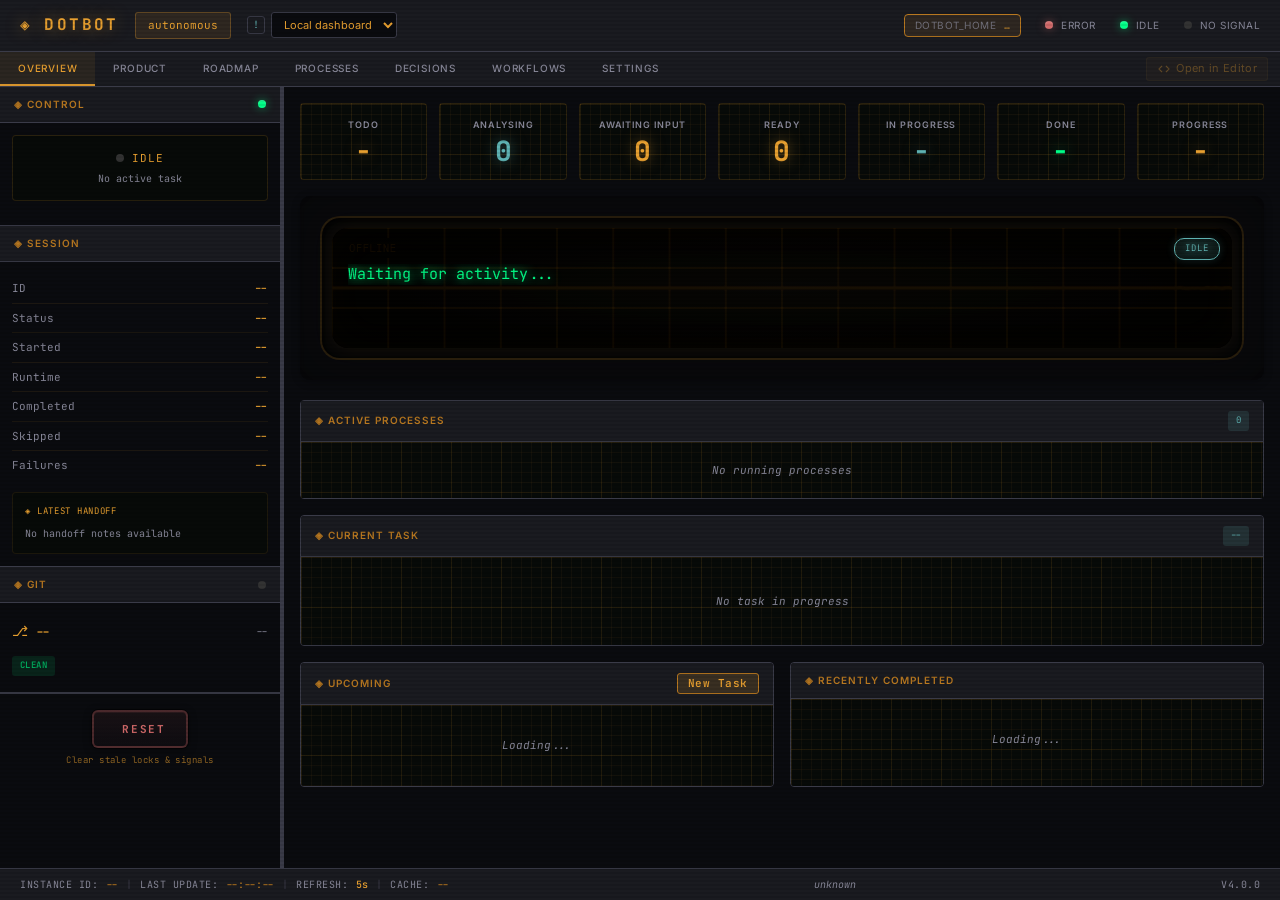
==== commit 8019fe3f: "Merge remote-tracking branch 'origin/main' into v4-runtime" ====
--- a/src/ui/static/index.html
+++ b/src/ui/static/index.html
@@ -81,7 +81,7 @@
         </div>
 
         <!-- Main Layout -->
-        <div class="main-layout">
+        <div class="main-layout" id="main-layout">
             <!-- Left Sidebar (Context-Aware) -->
             <aside class="sidebar-left">
                 <!-- Overview Context: Control, Session, Verification (mirrors right sidebar) -->
@@ -386,6 +386,9 @@
                     </div>
                 </div>
             </aside>
+
+            <!-- Panel Splitter -->
+            <div class="panel-splitter" id="panel-splitter" title="Drag to resize · Double-click to reset"></div>
 
             <!-- Main Content -->
             <main class="main-content">
@@ -1582,6 +1585,7 @@
 
     <!-- Modules (dependency order) -->
     <script src="modules/config.js"></script>
+    <script src="modules/layout.js"></script>
     <script src="modules/fleet.js"></script>
     <script src="modules/utils.js"></script>
     <script src="modules/icons.js"></script>
--- a/src/ui/static/css/layout.css
+++ b/src/ui/static/css/layout.css
@@ -1,7 +1,6 @@
 /* DOTBOT Control Panel - Layout
  * Page structure: control panel, header, footer, main content area
  */
-
 /* ========== LAYOUT ========== */
 .control-panel {
     display: flex;
@@ -318,13 +317,38 @@
 }
 
 /* ========== MAIN LAYOUT ========== */
+:root {
+    --sidebar-width: 280px;
+}
+
 .main-layout {
     display: grid;
-    grid-template-columns: 280px 1fr;
+    grid-template-columns: var(--sidebar-width) 4px 1fr;
     flex: 1;
     overflow: hidden;
-    gap: 1px;
     background: var(--bezel-edge);
+}
+
+.panel-splitter {
+    background: var(--bezel-edge);
+    cursor: col-resize;
+    transition: background 0.15s ease;
+    position: relative;
+    z-index: 10;
+}
+
+.panel-splitter:hover,
+.panel-splitter.dragging {
+    background: var(--color-primary-dim);
+}
+
+.panel-splitter::after {
+    content: '';
+    position: absolute;
+    top: 0;
+    left: -4px;
+    right: -4px;
+    bottom: 0;
 }
 
 /* ========== MAIN CONTENT ========== */
--- a/src/ui/static/css/views.css
+++ b/src/ui/static/css/views.css
@@ -99,6 +99,34 @@
     padding: 12px 14px;
     background: var(--primary-05);
     border-bottom: 1px solid var(--primary-10);
+    position: relative;
+}
+
+.column-resize-handle {
+    position: absolute;
+    right: -4px;
+    top: 0;
+    bottom: 0;
+    width: 8px;
+    cursor: col-resize;
+    z-index: 5;
+}
+
+.column-resize-handle::after {
+    content: '';
+    position: absolute;
+    left: 3px;
+    top: 20%;
+    bottom: 20%;
+    width: 2px;
+    background: transparent;
+    transition: background 0.15s ease;
+    border-radius: 1px;
+}
+
+.column-resize-handle:hover::after,
+.column-resize-handle.dragging::after {
+    background: var(--color-primary-dim);
 }
 
 .column-label {
--- a/src/ui/static/css/responsive.css
+++ b/src/ui/static/css/responsive.css
@@ -5,7 +5,7 @@
 /* ========== RESPONSIVE ========== */
 @media (max-width: 1200px) {
     .main-layout {
-        grid-template-columns: 260px 1fr;
+        grid-template-columns: var(--sidebar-width, 260px) 4px 1fr;
     }
 
     .stats-row {
@@ -54,6 +54,10 @@
 
     .main-layout {
         grid-template-columns: 1fr;
+    }
+
+    .panel-splitter {
+        display: none;
     }
 
     .hamburger-menu {
